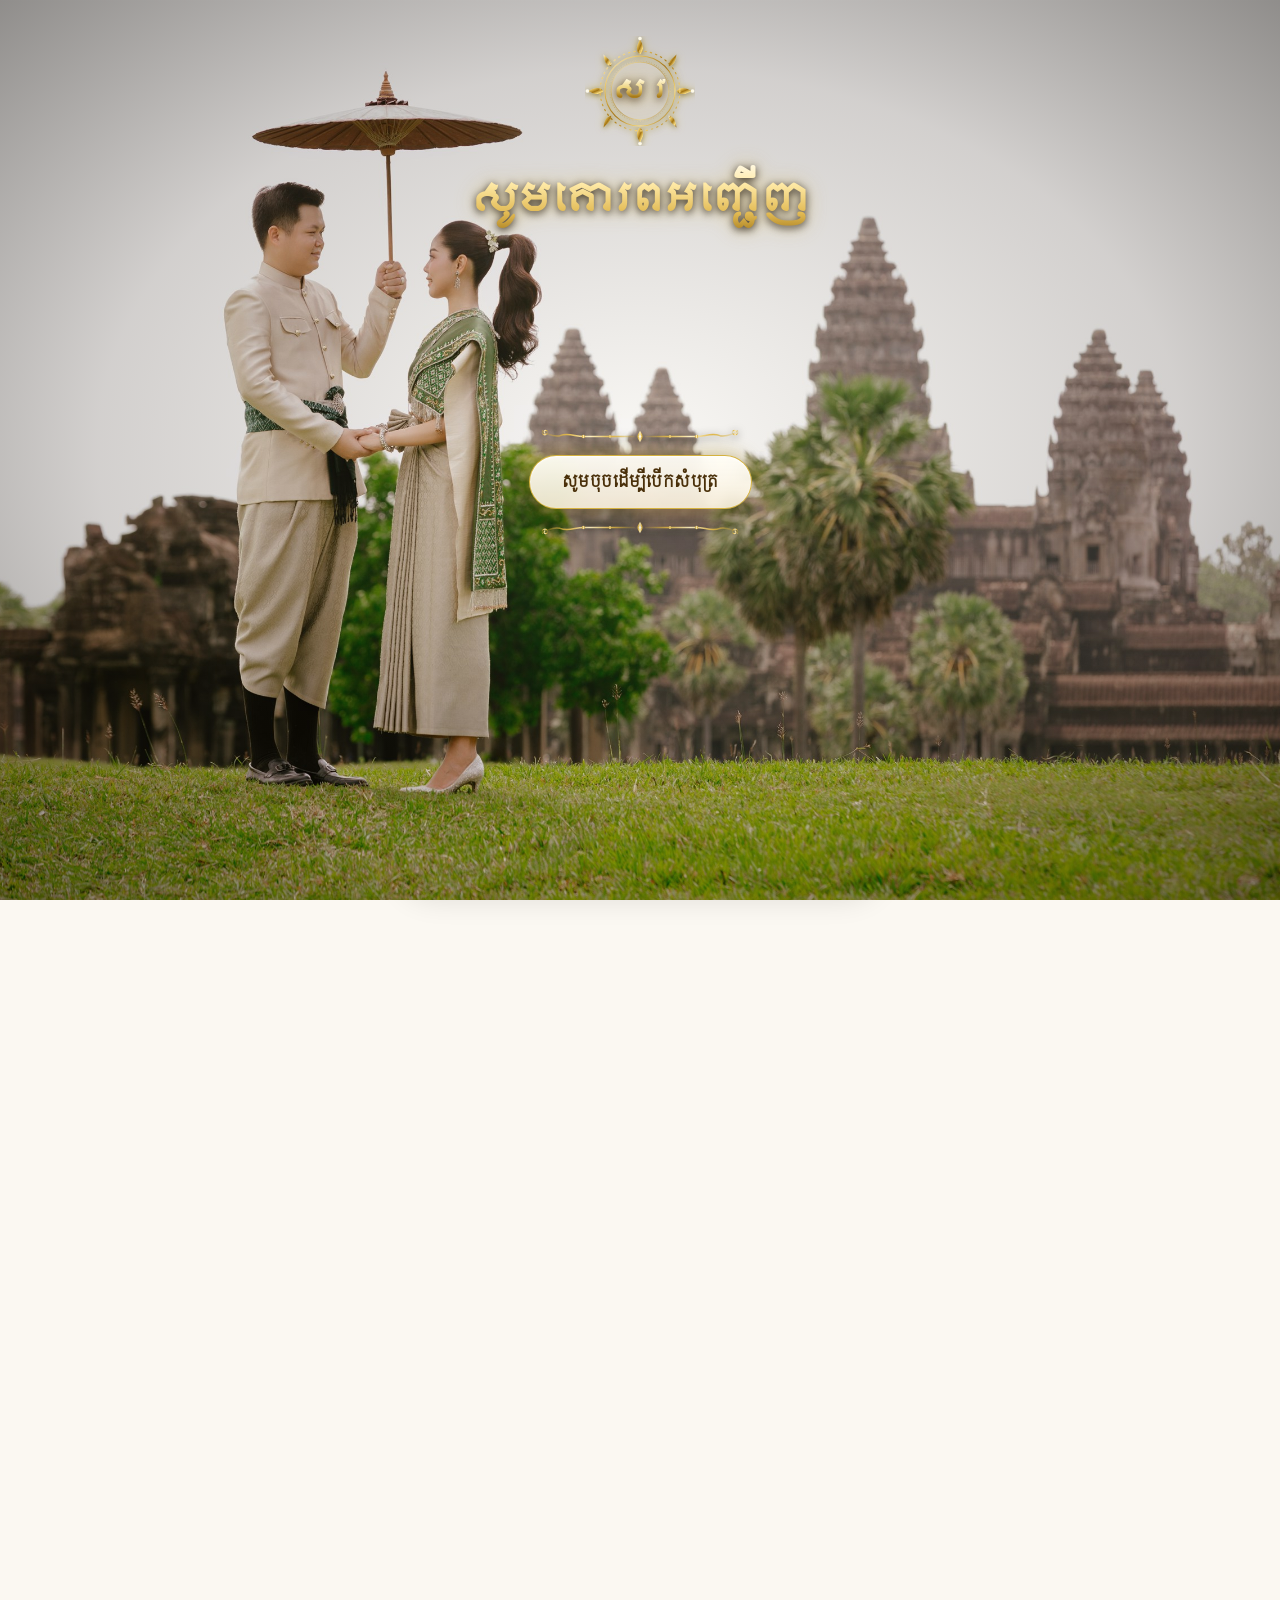
==== index.html @ cb6960cc "Add files via upload" ====
<!DOCTYPE html>
<html lang="km">
<head>
    <meta charset="UTF-8">
    <meta name="viewport" content="width=device-width, initial-scale=1.0, viewport-fit=cover">
    <title>អាពាហ៍ពិពាហ៍ សេងហ័រ &amp; វិច្ឆិកា | Wedding Invitation</title>
    
    <!-- Meta & OpenGraph for Social Sharing (Telegram, Facebook, Messenger) -->
    <meta name="description" content="សិរីមង្គលអាពាហ៍ពិពាហ៍ ម៉េង សេងហ័រ និង កង ច័ន្ទវិច្ឆិកា ថ្ងៃអាទិត្យ ទី ២២ ខែវិច្ឆិកា ឆ្នាំ២០២៦">
    <meta property="og:title" content="សិរីមង្គលអាពាហ៍ពិពាហ៍ សេងហ័រ &amp; វិច្ឆិកា">
    <meta property="og:description" content="យើងខ្ញុំមានកិត្តិយសសូមគោរពអញ្ជើញ ឯកឧត្តម លោកជំទាវ អ្នកឧកញ៉ា ឧកញ៉ា លោក លោកស្រី អ្នកនាង កញ្ញា ចូលរួមពិធីមង្គលការរបស់យើងខ្ញុំ">
    <meta property="og:image" content="assets/images/couple-cover.jpg">
    <meta property="og:type" content="website">
    
    <!-- Google Fonts: Moul & Moulpali for Khmer titles, Siemreap & Kantumruy Pro for body, Playfair Display for accents -->
    <link rel="preconnect" href="https://fonts.googleapis.com">
    <link rel="preconnect" href="https://fonts.gstatic.com" crossorigin>
    <link href="https://fonts.googleapis.com/css2?family=Battambang:wght@400;700&family=Kantumruy+Pro:ital,wght@0,300;0,400;0,600;0,700;1,400&family=Moul&family=Moulpali&family=Playfair+Display:ital,wght@0,600;0,700;1,400&family=Siemreap&display=swap" rel="stylesheet">

    
    <!-- Stylesheet -->
    <link rel="stylesheet" href="css/style.css">
    
    <!-- Favicon -->
    <link rel="icon" type="image/png" href="assets/images/qr-code.png">
</head>
<body>

    <!-- ========================================================
         FRONT PAGE / WELCOME COVER OVERLAY (Angkor Wat Background)
         ======================================================== -->
    <div id="welcomeOverlay" class="welcome-overlay">
        <!-- Ambient Vignette & Warm Lighting -->
        <div class="cover-overlay-vignette"></div>

        <!-- Top Area: Royal Khmer Crest & Greeting -->
        <div class="cover-top-content">
            <!-- Golden Monogram Crest Emblem -->
            <div class="cover-crest">
                <div class="crest-frame">
                    <svg class="crest-svg" viewBox="0 0 160 160" fill="none" xmlns="http://www.w3.org/2000/svg">
                        <defs>
                            <linearGradient id="crestGoldGrad" x1="0%" y1="0%" x2="100%" y2="100%">
                                <stop offset="0%" stop-color="#fff8db"/>
                                <stop offset="25%" stop-color="#e5c05c"/>
                                <stop offset="50%" stop-color="#a47514"/>
                                <stop offset="75%" stop-color="#f8dc81"/>
                                <stop offset="100%" stop-color="#7a4f08"/>
                            </linearGradient>
                            <filter id="crestGlow" x="-20%" y="-20%" width="140%" height="140%">
                                <feDropShadow dx="0" dy="2" stdDeviation="4" flood-color="rgba(0,0,0,0.5)"/>
                                <feDropShadow dx="0" dy="0" stdDeviation="6" flood-color="rgba(212,175,55,0.4)"/>
                            </filter>
                        </defs>
                        <g filter="url(#crestGlow)">
                            <!-- Top Flame Crown -->
                            <path d="M80 5 C75 14 73 21 80 27 C87 21 85 14 80 5Z" fill="url(#crestGoldGrad)"/>
                            <circle cx="80" cy="3.5" r="2.5" fill="#fffbe8"/>
                            <!-- Bottom Flame Tip -->
                            <path d="M80 155 C75 146 73 139 80 133 C87 139 85 146 80 155Z" fill="url(#crestGoldGrad)"/>
                            <circle cx="80" cy="156.5" r="2.5" fill="#fffbe8"/>
                            <!-- Left Flame Tip -->
                            <path d="M5 80 C14 75 21 73 27 80 C21 87 14 85 5 80Z" fill="url(#crestGoldGrad)"/>
                            <circle cx="3.5" cy="80" r="2.5" fill="#fffbe8"/>
                            <!-- Right Flame Tip -->
                            <path d="M155 80 C146 75 139 73 133 80 C139 87 146 85 155 80Z" fill="url(#crestGoldGrad)"/>
                            <circle cx="156.5" cy="80" r="2.5" fill="#fffbe8"/>
                            <!-- Diagonal Leaf Scrolls -->
                            <path d="M27 27 C34 34 39 37 38 44 C31 43 28 37 27 27Z" fill="url(#crestGoldGrad)"/>
                            <path d="M133 27 C126 34 121 37 122 44 C129 43 132 37 133 27Z" fill="url(#crestGoldGrad)"/>
                            <path d="M27 133 C34 126 39 123 38 116 C31 117 28 123 27 133Z" fill="url(#crestGoldGrad)"/>
                            <path d="M133 133 C126 126 121 123 122 116 C129 117 132 123 133 133Z" fill="url(#crestGoldGrad)"/>
                            <!-- Outer Beaded Ring -->
                            <circle cx="80" cy="80" r="58" stroke="url(#crestGoldGrad)" stroke-width="1.8" stroke-dasharray="2 6" stroke-linecap="round"/>
                            <!-- Middle Filigree Ring -->
                            <circle cx="80" cy="80" r="51" stroke="url(#crestGoldGrad)" stroke-width="1.6"/>
                            <!-- Inner Fine Ring -->
                            <circle cx="80" cy="80" r="44" stroke="url(#crestGoldGrad)" stroke-width="1" stroke-dasharray="1 3"/>
                            <!-- Center Disc Tint -->
                            <circle cx="80" cy="80" r="42" fill="rgba(255, 248, 235, 0.18)" stroke="url(#crestGoldGrad)" stroke-width="0.8"/>
                        </g>
                    </svg>
                    <div class="crest-monogram-inner">
                        <span id="sealMonogramText" class="crest-monogram-text">ស វ</span>
                    </div>
                </div>
            </div>

            <!-- Greeting Text -->
            <h1 id="coverGreetingTitle" class="cover-greeting-title">សូមគោរពអញ្ជើញ</h1>

            <!-- Personalized Guest Box (Appears when ?to=... is in URL) -->
            <div id="guestCardBox" class="cover-guest-box" style="display: none;">
                <span class="cover-guest-label">សូមគោរពអញ្ជើញ</span>
                <span id="guestNameText" class="cover-guest-name">ភ្ញៀវកិត្តិយសដ៏ខ្ពង់ខ្ពស់</span>
            </div>
        </div>

        <!-- Center Area: Action Button with Kbach Flourishes -->
        <div class="cover-center-content">
            <div class="cover-action-wrapper">
                <!-- Top Flourish -->
                <div class="cover-flourish flourish-top">
                    <svg viewBox="0 0 240 24" fill="none" xmlns="http://www.w3.org/2000/svg">
                        <defs>
                            <linearGradient id="flourishGoldTop" x1="0%" y1="0%" x2="100%" y2="0%">
                                <stop offset="0%" stop-color="rgba(212, 175, 55, 0.15)"/>
                                <stop offset="25%" stop-color="#dfb74b"/>
                                <stop offset="50%" stop-color="#fff2c6"/>
                                <stop offset="75%" stop-color="#dfb74b"/>
                                <stop offset="100%" stop-color="rgba(212, 175, 55, 0.15)"/>
                            </linearGradient>
                        </defs>
                        <path d="M120 2L124 9L120 16L116 9Z" fill="url(#flourishGoldTop)"/>
                        <circle cx="120" cy="9" r="1.5" fill="#fff9e6"/>
                        <path d="M113 9H52C42 9 34 4 24 8C18 10 12 7 6 5" stroke="url(#flourishGoldTop)" stroke-width="1.8" stroke-linecap="round"/>
                        <path d="M6 5C3 3 6 1 8 2C11 3 9 7 6 7C3 7 1 4 3 2" stroke="url(#flourishGoldTop)" stroke-width="1.4" stroke-linecap="round"/>
                        <circle cx="52" cy="9" r="2.2" fill="url(#flourishGoldTop)"/>
                        <circle cx="84" cy="9" r="1.8" fill="url(#flourishGoldTop)"/>
                        <path d="M127 9H188C198 9 206 4 216 8C222 10 228 7 234 5" stroke="url(#flourishGoldTop)" stroke-width="1.8" stroke-linecap="round"/>
                        <path d="M234 5C237 3 234 1 232 2C229 3 231 7 234 7C237 7 239 4 237 2" stroke="url(#flourishGoldTop)" stroke-width="1.4" stroke-linecap="round"/>
                        <circle cx="188" cy="9" r="2.2" fill="url(#flourishGoldTop)"/>
                        <circle cx="156" cy="9" r="1.8" fill="url(#flourishGoldTop)"/>
                    </svg>
                </div>

                <!-- Open Invitation Button -->
                <button id="btnOpenEnvelope" class="btn-cover-open" type="button" aria-label="សូមចុចដើម្បីបើកសំបុត្រ">
                    <span>សូមចុចដើម្បីបើកសំបុត្រ</span>
                </button>

                <!-- Bottom Flourish (Mirrored) -->
                <div class="cover-flourish flourish-bottom">
                    <svg viewBox="0 0 240 24" fill="none" xmlns="http://www.w3.org/2000/svg">
                        <defs>
                            <linearGradient id="flourishGoldBtm" x1="0%" y1="0%" x2="100%" y2="0%">
                                <stop offset="0%" stop-color="rgba(212, 175, 55, 0.15)"/>
                                <stop offset="25%" stop-color="#dfb74b"/>
                                <stop offset="50%" stop-color="#fff2c6"/>
                                <stop offset="75%" stop-color="#dfb74b"/>
                                <stop offset="100%" stop-color="rgba(212, 175, 55, 0.15)"/>
                            </linearGradient>
                        </defs>
                        <path d="M120 2L124 9L120 16L116 9Z" fill="url(#flourishGoldBtm)"/>
                        <circle cx="120" cy="9" r="1.5" fill="#fff9e6"/>
                        <path d="M113 9H52C42 9 34 4 24 8C18 10 12 7 6 5" stroke="url(#flourishGoldBtm)" stroke-width="1.8" stroke-linecap="round"/>
                        <path d="M6 5C3 3 6 1 8 2C11 3 9 7 6 7C3 7 1 4 3 2" stroke="url(#flourishGoldBtm)" stroke-width="1.4" stroke-linecap="round"/>
                        <circle cx="52" cy="9" r="2.2" fill="url(#flourishGoldBtm)"/>
                        <circle cx="84" cy="9" r="1.8" fill="url(#flourishGoldBtm)"/>
                        <path d="M127 9H188C198 9 206 4 216 8C222 10 228 7 234 5" stroke="url(#flourishGoldBtm)" stroke-width="1.8" stroke-linecap="round"/>
                        <path d="M234 5C237 3 234 1 232 2C229 3 231 7 234 7C237 7 239 4 237 2" stroke="url(#flourishGoldBtm)" stroke-width="1.4" stroke-linecap="round"/>
                        <circle cx="188" cy="9" r="2.2" fill="url(#flourishGoldBtm)"/>
                        <circle cx="156" cy="9" r="1.8" fill="url(#flourishGoldBtm)"/>
                    </svg>
                </div>
            </div>
        </div>
    </div>

    <!-- ========================================================
         FLOATING MUSIC CONTROLLER & AUDIO PLAYERS
         ======================================================== -->
    <button id="musicToggleBtn" class="music-toggle-btn" aria-label="Play/Pause Background Music">
        <div class="music-disc"></div>
        <span id="musicTooltipText" class="music-tooltip">តន្ត្រីកំដរ៖ ជំហានទី ១ (First Step)</span>
    </button>
    <audio id="bgAudioElement" preload="auto" loop playsinline>
        <source src="assets/audio/wedding-song.mp3" type="audio/mpeg">
        <source src="assets/audio/wedding-song.m4a" type="audio/mp4">
    </audio>

    <!-- ========================================================
         MAIN INVITATION CONTAINER
         ======================================================== -->
    <div class="page-container">

        <!-- ====================================================
             SECTION 1: HERO & COVER
             ==================================================== -->
        <section id="home" class="hero-section">
            <div class="hero-arch-frame">
                <!-- Golden Emblem -->
                <div class="hero-logo-box">
                    <div class="golden-emblem">
                        <svg viewBox="0 0 24 24">
                            <path d="M12 21.35l-1.45-1.32C5.4 15.36 2 12.28 2 8.5 2 5.42 4.42 3 7.5 3c1.74 0 3.41.81 4.5 2.09C13.09 3.81 14.76 3 16.5 3 19.58 3 22 5.42 22 8.5c0 3.78-3.4 6.86-8.55 11.54L12 21.35z"/>
                        </svg>
                    </div>
                </div>

                <span class="section-tag">សិរីសួស្ដីពិធីមង្គលការ</span>
                <h1 id="heroCeremonyTitle" class="hero-ceremony-title">សិរីមង្គលអាពាហ៍ពិពាហ៍</h1>

                <!-- Couple Names -->
                <div id="heroCoupleNames" class="hero-couple-names">
                    <span id="heroGroomName">សេងហ័រ</span>
                    <span class="heart-icon">❤️</span>
                    <span id="heroBrideName">វិច្ឆិកា</span>
                </div>

                <!-- Cover Image -->
                <div class="hero-cover-image">
                    <img id="heroCoverImg" src="assets/images/couple-cover.jpg" alt="Wedding Cover">
                </div>

                <!-- Date Banner -->
                <div class="hero-date-banner">
                    <span id="heroDateKhmer" class="hero-date-khmer">ថ្ងៃអាទិត្យ ទី ២២ ខែវិច្ឆិកា ឆ្នាំ២០២៦</span>
                    <span id="heroDateEnglish" class="hero-date-english">Sunday, November 22, 2026</span>
                </div>

                <!-- Countdown Timer -->
                <div class="countdown-container">
                    <div class="countdown-label">
                        <span>💍 រាប់ថយក្រោយទៅកាន់ថ្ងៃពិសេស 💍</span>
                    </div>
                    <div class="countdown-grid">
                        <div class="countdown-box">
                            <div id="countDays" class="countdown-number">០០</div>
                            <div class="countdown-text">ថ្ងៃ</div>
                        </div>
                        <div class="countdown-box">
                            <div id="countHours" class="countdown-number">០០</div>
                            <div class="countdown-text">ម៉ោង</div>
                        </div>
                        <div class="countdown-box">
                            <div id="countMins" class="countdown-number">០០</div>
                            <div class="countdown-text">នាទី</div>
                        </div>
                        <div class="countdown-box">
                            <div id="countSecs" class="countdown-number">០០</div>
                            <div class="countdown-text">វិនាទី</div>
                        </div>

                    </div>

                    <!-- Add to Calendar Button -->
                    <button id="btnAddCalendar" class="btn-add-calendar">
                        <svg width="16" height="16" viewBox="0 0 24 24" fill="none" stroke="currentColor" stroke-width="2">
                            <rect x="3" y="4" width="18" height="18" rx="2" ry="2"></rect>
                            <line x1="16" y1="2" x2="16" y2="6"></line>
                            <line x1="8" y1="2" x2="8" y2="6"></line>
                            <line x1="3" y1="10" x2="21" y2="10"></line>
                        </svg>
                        <span>រក្សាទុកក្នុងប្រតិទិន (Save the Date)</span>
                    </button>
                </div>
            </div>
        </section>

        <!-- Traditional Khmer Ornament Divider -->
        <div class="kbach-divider">
            <span class="kbach-line"></span>
            <svg class="kbach-icon" viewBox="0 0 24 24">
                <path d="M12,2L14.5,8.5L21,9.2L16,13.8L17.5,20.2L12,17L6.5,20.2L8,13.8L3,9.2L9.5,8.5L12,2Z"/>
            </svg>
            <span class="kbach-line"></span>
        </div>

        <!-- ====================================================
             SECTION 2: FORMAL INVITATION & ROYAL CEREMONY (សាមីខ្លួន)
             ==================================================== -->
        <section id="couple" class="invitation-section royal-ceremony-section">
            <div class="royal-ceremony-overlay"></div>
            
            <div class="royal-ceremony-content">
                <!-- Grand Ceremony Header -->
                <h2 id="royalCeremonyTitle" class="royal-ceremony-title">សិរីមង្គលអាពាហ៍ពិពាហ៍</h2>

                <!-- Parents Row (Two Balanced Columns) -->
                <div class="royal-parents-row">
                    <!-- Groom Parents (Left) -->
                    <div class="royal-parents-col groom-parents-col">
                        <div id="groomFatherName" class="royal-parent-name">លោក ម៉េង សេងឡោ</div>
                        <div id="groomMotherName" class="royal-parent-name">លោកស្រី លាង គុយជ័ង</div>
                    </div>

                    <!-- Bride Parents (Right) -->
                    <div class="royal-parents-col bride-parents-col">
                        <div id="brideFatherName" class="royal-parent-name">លោក សៅ វុទ្ធី</div>
                        <div id="brideMotherName" class="royal-parent-name">លោកស្រី ហេង រ័ត្ននី</div>
                    </div>
                </div>


                <!-- Formal Invitation Text Block -->
                <div class="royal-invitation-block">
                    <h3 class="royal-invitation-lead">យើងខ្ញុំមានកិត្តិយសសូមគោរពអញ្ជើញ</h3>
                    <p id="invitationMessageText" class="royal-invitation-body">
                        ឯកឧត្តម លោកជំទាវ អ្នកឧកញ៉ា ឧកញ៉ា លោក លោកស្រី អ្នកនាង កញ្ញា អញ្ជើញចូលរួមជាភ្ញៀវកិត្តិយស ដើម្បីប្រសិទ្ធពរជ័យ សិរីសួស្ដីជ័យមង្គលក្នុង ពិធីសិរីមង្គលអាពាហ៍ពិពាហ៍កូនប្រុស កូនស្រីរបស់យើងខ្ញុំ
                    </p>
                </div>

                <!-- Couple & Royal Monogram Crest Row -->
                <div class="royal-couple-row">
                    <!-- Groom Column (Left) -->
                    <div class="royal-couple-col groom-col">
                        <span class="royal-role-tag">កូនប្រុសនាម</span>
                        <div id="groomKhmerName" class="royal-couple-name">ម៉េង សេងហ័រ</div>
                        <div id="groomEnglishName" style="display:none;">MENG Senghor</div>
                    </div>

                    <!-- Center Royal Kbach Crest with Monogram -->
                    <div class="royal-crest-wrap">
                        <svg class="royal-crest-svg" viewBox="0 0 120 140" fill="none" xmlns="http://www.w3.org/2000/svg">
                            <defs>
                                <linearGradient id="crestGold" x1="0%" y1="0%" x2="100%" y2="100%">
                                    <stop offset="0%" stop-color="#fff8db"/>
                                    <stop offset="35%" stop-color="#f8dc81"/>
                                    <stop offset="70%" stop-color="#e0b745"/>
                                    <stop offset="100%" stop-color="#f8dc81"/>
                                </linearGradient>
                            </defs>
                            <!-- Central oval beaded ring -->
                            <ellipse cx="60" cy="70" rx="35" ry="45" stroke="url(#crestGold)" stroke-width="1.8" stroke-dasharray="2 4"/>
                            <ellipse cx="60" cy="70" rx="40" ry="51" stroke="url(#crestGold)" stroke-width="1.2"/>
                            
                            <!-- Top crown flame / kbach -->
                            <path d="M60 8 C57 15 54 21 60 25 C66 21 63 15 60 8 Z" fill="url(#crestGold)"/>
                            <path d="M60 16 C53 18 47 23 51 29 C55 26 58 25 60 25 C62 25 65 26 69 29 C73 23 67 18 60 16 Z" fill="url(#crestGold)"/>
                            <circle cx="60" cy="6" r="2.2" fill="#fffbe8"/>

                            <!-- Bottom crown flame / kbach -->
                            <path d="M60 132 C57 125 54 119 60 115 C66 119 63 125 60 132 Z" fill="url(#crestGold)"/>
                            <path d="M60 124 C53 122 47 117 51 111 C55 114 58 115 60 115 C62 115 65 114 69 111 C73 117 67 122 60 124 Z" fill="url(#crestGold)"/>
                            <circle cx="60" cy="134" r="2.2" fill="#fffbe8"/>

                            <!-- Left side scroll leaves -->
                            <path d="M19 70 C14 65 14 58 20 54 C23 60 26 65 19 70 Z" fill="url(#crestGold)"/>
                            <path d="M19 70 C14 75 14 82 20 86 C23 80 26 75 19 70 Z" fill="url(#crestGold)"/>
                            <path d="M23 44 C18 39 21 32 28 32 C27 38 27 42 23 44 Z" fill="url(#crestGold)"/>
                            <path d="M23 96 C18 101 21 108 28 108 C27 102 27 98 23 96 Z" fill="url(#crestGold)"/>

                            <!-- Right side scroll leaves -->
                            <path d="M101 70 C106 65 106 58 100 54 C97 60 94 65 101 70 Z" fill="url(#crestGold)"/>
                            <path d="M101 70 C106 75 106 82 100 86 C97 80 94 75 101 70 Z" fill="url(#crestGold)"/>
                            <path d="M97 44 C102 39 99 32 92 32 C93 38 93 42 97 44 Z" fill="url(#crestGold)"/>
                            <path d="M97 96 C102 101 99 108 92 108 C93 102 93 98 97 96 Z" fill="url(#crestGold)"/>

                            <!-- Side Accent Pearls -->
                            <circle cx="15" cy="70" r="2" fill="url(#crestGold)"/>
                            <circle cx="105" cy="70" r="2" fill="url(#crestGold)"/>
                        </svg>
                        <div class="royal-crest-text">
                            <span id="royalMonogramText">ស វ</span>
                        </div>
                    </div>

                    <!-- Bride Column (Right) -->
                    <div class="royal-couple-col bride-col">
                        <span class="royal-role-tag">កូនស្រីនាម</span>
                        <div id="brideKhmerName" class="royal-couple-name">កង ច័ន្ទវិច្ឆិកា</div>
                        <div id="brideEnglishName" style="display:none;">KORNG Chanvicheka</div>
                    </div>
                </div>

                <!-- Wedding Date Block -->
                <div class="royal-date-block">
                    <span class="royal-date-lead">ដែលនឹងប្រព្រឹត្តទៅនៅ</span>
                    <div id="royalWeddingDate" class="royal-wedding-date">
                        ថ្ងៃអាទិត្យ ទី ២២ ខែវិច្ឆិកា ឆ្នាំ២០២៦
                    </div>
                </div>

                <!-- Traditional Gold Kbach Bottom Flourish -->
                <div class="royal-bottom-flourish">
                    <svg viewBox="0 0 280 20" fill="none" xmlns="http://www.w3.org/2000/svg">
                        <defs>
                            <linearGradient id="barGold" x1="0%" y1="0%" x2="100%" y2="0%">
                                <stop offset="0%" stop-color="rgba(223, 183, 75, 0.05)"/>
                                <stop offset="25%" stop-color="#ecc659"/>
                                <stop offset="50%" stop-color="#fff8db"/>
                                <stop offset="75%" stop-color="#ecc659"/>
                                <stop offset="100%" stop-color="rgba(223, 183, 75, 0.05)"/>
                            </linearGradient>
                        </defs>
                        <!-- Left bar -->
                        <line x1="24" y1="10" x2="128" y2="10" stroke="url(#barGold)" stroke-width="1.8" stroke-linecap="round"/>
                        <circle cx="24" cy="10" r="2" fill="#ecc659"/>
                        <!-- Left loop -->
                        <path d="M74 10 C74 6 80 6 80 10 C80 14 74 14 74 10 Z" stroke="#ecc659" stroke-width="1.4" fill="none"/>
                        <!-- Center Diamond -->
                        <path d="M140 3 L147 10 L140 17 L133 10 Z" fill="#fff8db" stroke="#ecc659" stroke-width="1.2"/>
                        <circle cx="140" cy="10" r="1.5" fill="#ecc659"/>
                        <!-- Right bar -->
                        <line x1="152" y1="10" x2="256" y2="10" stroke="url(#barGold)" stroke-width="1.8" stroke-linecap="round"/>
                        <circle cx="256" cy="10" r="2" fill="#ecc659"/>
                        <!-- Right loop -->
                        <path d="M200 10 C200 6 206 6 206 10 C206 14 200 14 200 10 Z" stroke="#ecc659" stroke-width="1.4" fill="none"/>
                    </svg>
                </div>

                <!-- Hidden fallback img tags for script safety -->
                <div style="display:none;" aria-hidden="true">
                    <img id="groomPhoto" src="assets/images/groom.jpg" alt="Groom">
                    <img id="bridePhoto" src="assets/images/bride.jpg" alt="Bride">
                </div>
            </div>
        </section>

        <!-- Traditional Divider -->
        <div class="kbach-divider">
            <span class="kbach-line"></span>
            <svg class="kbach-icon" viewBox="0 0 24 24">
                <circle cx="12" cy="12" r="5"/>
            </svg>
            <span class="kbach-line"></span>
        </div>

        <!-- ====================================================
             SECTION 3: WEDDING SCHEDULE / PROGRAM (កម្មវិធីមង្គលការ)
             Matches modern fancy botanical invitation style
             ==================================================== -->
        <section id="schedule" class="schedule-section botanical-schedule-section">
            <div class="section-header">
                <span class="section-tag">ពេលវេលាកម្មវិធី</span>
                <h2 class="section-title">កម្មវិធីមង្គលអាពាហ៍ពិពាហ៍</h2>
                <p class="section-desc">កាលវិភាគពិធីមង្គលអាពាហ៍ពិពាហ៍តាមលំដាប់លំដោយ</p>
            </div>

            <!-- Modern Botanical Schedule Showcase Card -->
            <div class="botanical-card-container">
                <div class="botanical-card-frame" id="botanicalCardFrame">
                    <img id="schedulePosterImg" 
                         src="assets/images/schedule-poster.png" 
                         alt="កម្មវិធីមង្គលអាពាហ៍ពិពាហ៍" 
                         class="botanical-poster-img"
                         loading="lazy">
                </div>

                <!-- Modern Quick Actions -->
                <div class="schedule-action-bar">
                    <button id="btnScheduleAddCalendar" class="btn-schedule-action btn-calendar-action" type="button">
                        <svg width="18" height="18" viewBox="0 0 24 24" fill="none" stroke="currentColor" stroke-width="2">
                            <rect x="3" y="4" width="18" height="18" rx="2" ry="2"></rect>
                            <line x1="16" y1="2" x2="16" y2="6"></line>
                            <line x1="8" y1="2" x2="8" y2="6"></line>
                            <line x1="3" y1="10" x2="21" y2="10"></line>
                        </svg>
                        <span>កត់ត្រាក្នុងប្រតិទិន (Add to Calendar)</span>
                    </button>
                    <button id="btnScheduleZoom" class="btn-schedule-action btn-zoom-action" type="button">
                        <svg width="18" height="18" viewBox="0 0 24 24" fill="none" stroke="currentColor" stroke-width="2">
                            <circle cx="11" cy="11" r="8"></circle>
                            <line x1="21" y1="21" x2="16.65" y2="16.65"></line>
                            <line x1="11" y1="8" x2="11" y2="14"></line>
                            <line x1="8" y1="11" x2="14" y2="11"></line>
                        </svg>
                        <span>ពង្រីកមើលផ្ទាំងធំ</span>
                    </button>
                </div>

                <!-- Interactive Timeline Details Accordion -->
                <div class="schedule-details-accordion">
                    <button id="btnToggleTimelineDetails" class="btn-details-toggle" type="button" aria-expanded="false">
                        <span>📋 មើលព័ត៌មានលម្អិតតាមម៉ោង</span>
                        <svg class="chevron-icon" width="16" height="16" viewBox="0 0 24 24" fill="none" stroke="currentColor" stroke-width="2">
                            <polyline points="6 9 12 15 18 9"></polyline>
                        </svg>
                    </button>
                    
                    <div id="timelineDetailsCollapse" class="timeline-collapse-content" style="display: none;">
                        <!-- Program Tabs -->
                        <div class="schedule-tabs">
                            <button id="tabMorning" class="tab-btn active" type="button">
                                <span>🌅 កម្មវិធីពេលព្រឹក</span>
                            </button>
                            <button id="tabEvening" class="tab-btn" type="button">
                                <span>🌆 កម្មវិធីពេលល្ងាច</span>
                            </button>
                        </div>

                        <!-- Morning Timeline -->
                        <div id="timelineMorning" class="timeline">
                            <div class="timeline-item">
                                <div class="timeline-dot"></div>
                                <div class="timeline-card">
                                    <span class="timeline-time-badge">ម៉ោង ០៧:០០ ព្រឹក</span>
                                    <h4 class="timeline-title">ពិធីហែជំនូន (កំណត់)</h4>
                                    <p class="timeline-desc">ដង្ហែជំនូនផ្លែឈើ និងគ្រឿងបណ្ណាការចូលគេហដ្ឋាន</p>
                                </div>
                            </div>

                            <div class="timeline-item">
                                <div class="timeline-dot"></div>
                                <div class="timeline-card">
                                    <span class="timeline-time-badge">ម៉ោង ០៧:៣០ ព្រឹក</span>
                                    <h4 class="timeline-title">ពិធីរៀបរាប់ផ្លែឈើ និងសែនព្រេន</h4>
                                    <p class="timeline-desc">រៀបចំគ្រឿងដង្វាយផ្លែឈើ និងសែនព្រេនជូនដំណឹងដល់ជីដូនជីតា</p>
                                </div>
                            </div>

                            <div class="timeline-item">
                                <div class="timeline-dot"></div>
                                <div class="timeline-card">
                                    <span class="timeline-time-badge">ម៉ោង ០៨:០០ ព្រឹក</span>
                                    <h4 class="timeline-title">ពិធីបំពាក់ចិញ្ចៀន</h4>
                                    <p class="timeline-desc">កូនប្រុស និងកូនស្រីបំពាក់ចិញ្ចៀនអាពាហ៍ពិពាហ៍ជូនគ្នាទៅវិញទៅមក</p>
                                </div>
                            </div>

                            <div class="timeline-item">
                                <div class="timeline-dot"></div>
                                <div class="timeline-card">
                                    <span class="timeline-time-badge">ម៉ោង ០៩:០០ ព្រឹក</span>
                                    <h4 class="timeline-title">ពិធីសូត្រមន្តចម្រើនព្រះបរិត្ត</h4>
                                    <p class="timeline-desc">ព្រះសង្ឃចម្រើនព្រះបរិត្តប្រសិទ្ធពរជ័យ សិរីសួស្ដី ជ័យមង្គល</p>
                                </div>
                            </div>

                            <div class="timeline-item">
                                <div class="timeline-dot"></div>
                                <div class="timeline-card">
                                    <span class="timeline-time-badge">ម៉ោង ១០:០០ ព្រឹក</span>
                                    <h4 class="timeline-title">ពិធីកាត់សក់បង្កក់សិរី</h4>
                                    <p class="timeline-desc">ពិធីកាត់សក់ សិតសក់ និងប្រោះព្រំសិរីសួស្តីដល់កូនកំលោះកូនក្រមុំ</p>
                                </div>
                            </div>

                            <div class="timeline-item">
                                <div class="timeline-dot"></div>
                                <div class="timeline-card">
                                    <span class="timeline-time-badge">ម៉ោង ១១:០០ ព្រឹក</span>
                                    <h4 class="timeline-title">ពិធីក្រាបសំពះផ្ទឹម</h4>
                                    <p class="timeline-desc">ពិធីក្រាបសំពះផ្ទឹម ចងអំបោះក្រហម និងបង្វិលពពិលប្រសិទ្ធពរជ័យ</p>
                                </div>
                            </div>

                            <div class="timeline-item">
                                <div class="timeline-dot"></div>
                                <div class="timeline-card">
                                    <span class="timeline-time-badge">ម៉ោង ១២:០០ ថ្ងៃត្រង់</span>
                                    <h4 class="timeline-title">អញ្ជើញភ្ញៀវពិសាអាហារថ្ងៃត្រង់</h4>
                                    <p class="timeline-desc">សូមគោរពអញ្ជើញភ្ញៀវកិត្តិយសទាំងអស់រួមពិសាអាហារថ្ងៃត្រង់ជុំគ្នា</p>
                                </div>
                            </div>
                        </div>

                        <!-- Evening Timeline -->
                        <div id="timelineEvening" class="timeline" style="display: none;">
                            <div class="timeline-item">
                                <div class="timeline-dot"></div>
                                <div class="timeline-card">
                                    <span class="timeline-time-badge">ម៉ោង ០៥:០០ ល្ងាច</span>
                                    <h4 class="timeline-title">ទទួលបដិសណ្ឋារកិច្ចភ្ញៀវកិត្តិយស</h4>
                                    <p class="timeline-desc">ស្វាគមន៍ភ្ញៀវកិត្តិយស ថតរូបអនុស្សាវរីយ៍នៅមុខក្លោងទ្វារមង្គល</p>
                                </div>
                            </div>

                            <div class="timeline-item">
                                <div class="timeline-dot"></div>
                                <div class="timeline-card">
                                    <span class="timeline-time-badge">ម៉ោង ០៦:០០ ល្ងាច</span>
                                    <h4 class="timeline-title">ពិសាភោជនាហារពេលល្ងាច</h4>
                                    <p class="timeline-desc">ពិសាភោជនាហារ ស្តាប់តន្ត្រីកំដរ កាត់នំអាពាហ៍ពិពាហ៍ និងរាំកម្សាន្ត</p>
                                </div>
                            </div>
                        </div>
                    </div>
                </div>
            </div>

            <!-- Fullscreen Lightbox Modal for Poster Zoom -->
            <div id="schedulePosterModal" class="poster-modal" style="display: none;">
                <div class="poster-modal-backdrop" id="modalBackdrop"></div>
                <div class="poster-modal-dialog">
                    <button id="btnPosterModalClose" class="poster-modal-close" type="button" aria-label="Close">&times;</button>
                    <img src="assets/images/schedule-poster.png" alt="កម្មវិធីមង្គលអាពាហ៍ពិពាហ៍ ផ្ទាំងធំ" class="poster-modal-image">
                </div>
            </div>
        </section>

        <!-- Traditional Divider -->
        <div class="kbach-divider">
            <span class="kbach-line"></span>
            <svg class="kbach-icon" viewBox="0 0 24 24">
                <circle cx="12" cy="12" r="5"/>
            </svg>
            <span class="kbach-line"></span>
        </div>

        <!-- ====================================================
             SECTION 4: VENUE & DIRECTIONS
             ==================================================== -->
        <section id="venue" class="venue-section">
            <div class="section-header">
                <span class="section-tag">ទីតាំងប្រារព្ធពិធី</span>
                <h2 class="section-title">ទីតាំង &amp; ផែនទី</h2>
            </div>

            <div class="venue-card">
                <div class="venue-icon-wrapper">
                    <svg viewBox="0 0 24 24" fill="none" stroke-width="2" stroke-linecap="round" stroke-linejoin="round">
                        <path d="M21 10c0 7-9 13-9 13s-9-6-9-13a9 9 0 0 1 18 0z"></path>
                        <circle cx="12" cy="10" r="3"></circle>
                    </svg>
                </div>

                <h3 id="venueNameText" class="venue-name">សណ្ឋាគារភ្នំប្រុស (អគារ B)</h3>
                <p id="venueAddressText" class="venue-address">ក្រុងកំពង់ចាម ខេត្តកំពង់ចាម</p>

                <!-- Embedded Map Frame -->
                <div class="map-container">
                    <iframe 
                        id="venueMapIframe"
                        src="https://www.google.com/maps/embed?pb=!1m18!1m12!1m3!1d15623.513758249622!2d105.4419515!3d11.9961201!2m3!1f0!2f0!3f0!3m2!1i1024!2i768!4f13.1!3m3!1m2!1s0x310b82f6e91cb3b5%3A0x6291a182092305!2sKampong%20Cham!5e0!3m2!1sen!2skh!4v1700000000000" 
                        allowfullscreen="" 
                        loading="lazy">
                    </iframe>
                </div>

                <!-- Action Buttons -->
                <div class="venue-actions">
                    <a id="venueGoogleMapsBtn" href="https://maps.app.goo.gl/icsCaF35qS53Zv6G9" target="_blank" rel="noopener noreferrer" class="btn-venue-action btn-open-map">
                        <svg width="18" height="18" viewBox="0 0 24 24" fill="none" stroke="currentColor" stroke-width="2">
                            <polygon points="3 11 22 2 13 21 11 13 3 11"></polygon>
                        </svg>
                        <span>បើកមើលក្នុង Google Maps</span>
                    </a>
                    
                    <button id="btnCopyAddress" class="btn-venue-action btn-copy-address">
                        <svg width="18" height="18" viewBox="0 0 24 24" fill="none" stroke="currentColor" stroke-width="2">
                            <rect x="9" y="9" width="13" height="13" rx="2" ry="2"></rect>
                            <path d="M5 15H4a2 2 0 0 1-2-2V4a2 2 0 0 1 2-2h9a2 2 0 0 1 2 2v1"></path>
                        </svg>
                        <span>ចម្លងទីតាំង</span>
                    </button>
                </div>
            </div>
        </section>

        <!-- Traditional Divider -->
        <div class="kbach-divider">
            <span class="kbach-line"></span>
            <svg class="kbach-icon" viewBox="0 0 24 24">
                <circle cx="12" cy="12" r="5"/>
            </svg>
            <span class="kbach-line"></span>
        </div>

        <!-- ====================================================
             SECTION 5: PHOTO GALLERY
             ==================================================== -->
        <section id="gallery" class="gallery-section">
            <!-- Ornate Golden Photo Frame -->
            <div class="gallery-photo-frame">
                <div class="frame-header">
                    <span class="section-tag">អនុស្សាវរីយ៍ស្នេហ៍</span>
                    <h2 class="section-title">វិចិត្រសាលរូបថត</h2>
                </div>

                <!-- Gallery Slideshow Container (3x3 Grid per Slide) -->
                <div class="gallery-carousel-wrapper">
                <div class="gallery-slider-viewport" id="gallerySliderViewport">
                    <div class="gallery-slider-track" id="gallerySliderTrack">
                        
                        <!-- Slide 1: Photos 1 to 9 (3x3) -->
                        <div class="gallery-slide" data-slide="0">
                            <div class="gallery-grid">
                                <div class="gallery-item" data-index="0" data-full="assets/images/gallery-1.jpg">
                                    <img src="assets/images/gallery-1.jpg" alt="Wedding Photo 1" loading="lazy">
                                    <div class="gallery-overlay"><svg viewBox="0 0 24 24" fill="none" stroke="currentColor" stroke-width="2"><circle cx="11" cy="11" r="8"></circle><line x1="21" y1="21" x2="16.65" y2="16.65"></line><line x1="11" y1="8" x2="11" y2="14"></line><line x1="8" y1="11" x2="14" y2="11"></line></svg></div>
                                </div>
                                <div class="gallery-item" data-index="1" data-full="assets/images/gallery-2.jpg">
                                    <img src="assets/images/gallery-2.jpg" alt="Wedding Photo 2" loading="lazy">
                                    <div class="gallery-overlay"><svg viewBox="0 0 24 24" fill="none" stroke="currentColor" stroke-width="2"><circle cx="11" cy="11" r="8"></circle><line x1="21" y1="21" x2="16.65" y2="16.65"></line><line x1="11" y1="8" x2="11" y2="14"></line><line x1="8" y1="11" x2="14" y2="11"></line></svg></div>
                                </div>
                                <div class="gallery-item" data-index="2" data-full="assets/images/gallery-3.jpg">
                                    <img src="assets/images/gallery-3.jpg" alt="Wedding Photo 3" loading="lazy">
                                    <div class="gallery-overlay"><svg viewBox="0 0 24 24" fill="none" stroke="currentColor" stroke-width="2"><circle cx="11" cy="11" r="8"></circle><line x1="21" y1="21" x2="16.65" y2="16.65"></line><line x1="11" y1="8" x2="11" y2="14"></line><line x1="8" y1="11" x2="14" y2="11"></line></svg></div>
                                </div>
                                <div class="gallery-item" data-index="3" data-full="assets/images/gallery-4.jpg">
                                    <img src="assets/images/gallery-4.jpg" alt="Wedding Photo 4" loading="lazy">
                                    <div class="gallery-overlay"><svg viewBox="0 0 24 24" fill="none" stroke="currentColor" stroke-width="2"><circle cx="11" cy="11" r="8"></circle><line x1="21" y1="21" x2="16.65" y2="16.65"></line><line x1="11" y1="8" x2="11" y2="14"></line><line x1="8" y1="11" x2="14" y2="11"></line></svg></div>
                                </div>
                                <div class="gallery-item" data-index="4" data-full="assets/images/gallery-5.jpg">
                                    <img src="assets/images/gallery-5.jpg" alt="Wedding Photo 5" loading="lazy">
                                    <div class="gallery-overlay"><svg viewBox="0 0 24 24" fill="none" stroke="currentColor" stroke-width="2"><circle cx="11" cy="11" r="8"></circle><line x1="21" y1="21" x2="16.65" y2="16.65"></line><line x1="11" y1="8" x2="11" y2="14"></line><line x1="8" y1="11" x2="14" y2="11"></line></svg></div>
                                </div>
                                <div class="gallery-item" data-index="5" data-full="assets/images/gallery-6.jpg">
                                    <img src="assets/images/gallery-6.jpg" alt="Wedding Photo 6" loading="lazy">
                                    <div class="gallery-overlay"><svg viewBox="0 0 24 24" fill="none" stroke="currentColor" stroke-width="2"><circle cx="11" cy="11" r="8"></circle><line x1="21" y1="21" x2="16.65" y2="16.65"></line><line x1="11" y1="8" x2="11" y2="14"></line><line x1="8" y1="11" x2="14" y2="11"></line></svg></div>
                                </div>
                                <div class="gallery-item" data-index="6" data-full="assets/images/gallery-7.jpg">
                                    <img src="assets/images/gallery-7.jpg" alt="Wedding Photo 7" loading="lazy">
                                    <div class="gallery-overlay"><svg viewBox="0 0 24 24" fill="none" stroke="currentColor" stroke-width="2"><circle cx="11" cy="11" r="8"></circle><line x1="21" y1="21" x2="16.65" y2="16.65"></line><line x1="11" y1="8" x2="11" y2="14"></line><line x1="8" y1="11" x2="14" y2="11"></line></svg></div>
                                </div>
                                <div class="gallery-item" data-index="7" data-full="assets/images/gallery-8.jpg">
                                    <img src="assets/images/gallery-8.jpg" alt="Wedding Photo 8" loading="lazy">
                                    <div class="gallery-overlay"><svg viewBox="0 0 24 24" fill="none" stroke="currentColor" stroke-width="2"><circle cx="11" cy="11" r="8"></circle><line x1="21" y1="21" x2="16.65" y2="16.65"></line><line x1="11" y1="8" x2="11" y2="14"></line><line x1="8" y1="11" x2="14" y2="11"></line></svg></div>
                                </div>
                                <div class="gallery-item" data-index="8" data-full="assets/images/gallery-9.jpg">
                                    <img src="assets/images/gallery-9.jpg" alt="Wedding Photo 9" loading="lazy">
                                    <div class="gallery-overlay"><svg viewBox="0 0 24 24" fill="none" stroke="currentColor" stroke-width="2"><circle cx="11" cy="11" r="8"></circle><line x1="21" y1="21" x2="16.65" y2="16.65"></line><line x1="11" y1="8" x2="11" y2="14"></line><line x1="8" y1="11" x2="14" y2="11"></line></svg></div>
                                </div>
                            </div>
                        </div>

                        <!-- Slide 2: Photos 10 to 18 (3x3) -->
                        <div class="gallery-slide" data-slide="1">
                            <div class="gallery-grid">
                                <div class="gallery-item" data-index="9" data-full="assets/images/gallery-10.jpg">
                                    <img src="assets/images/gallery-10.jpg" alt="Wedding Photo 10" loading="lazy">
                                    <div class="gallery-overlay"><svg viewBox="0 0 24 24" fill="none" stroke="currentColor" stroke-width="2"><circle cx="11" cy="11" r="8"></circle><line x1="21" y1="21" x2="16.65" y2="16.65"></line><line x1="11" y1="8" x2="11" y2="14"></line><line x1="8" y1="11" x2="14" y2="11"></line></svg></div>
                                </div>
                                <div class="gallery-item" data-index="10" data-full="assets/images/gallery-11.jpg">
                                    <img src="assets/images/gallery-11.jpg" alt="Wedding Photo 11" loading="lazy">
                                    <div class="gallery-overlay"><svg viewBox="0 0 24 24" fill="none" stroke="currentColor" stroke-width="2"><circle cx="11" cy="11" r="8"></circle><line x1="21" y1="21" x2="16.65" y2="16.65"></line><line x1="11" y1="8" x2="11" y2="14"></line><line x1="8" y1="11" x2="14" y2="11"></line></svg></div>
                                </div>
                                <div class="gallery-item" data-index="11" data-full="assets/images/gallery-12.jpg">
                                    <img src="assets/images/gallery-12.jpg" alt="Wedding Photo 12" loading="lazy">
                                    <div class="gallery-overlay"><svg viewBox="0 0 24 24" fill="none" stroke="currentColor" stroke-width="2"><circle cx="11" cy="11" r="8"></circle><line x1="21" y1="21" x2="16.65" y2="16.65"></line><line x1="11" y1="8" x2="11" y2="14"></line><line x1="8" y1="11" x2="14" y2="11"></line></svg></div>
                                </div>
                                <div class="gallery-item" data-index="12" data-full="assets/images/gallery-13.jpg">
                                    <img src="assets/images/gallery-13.jpg" alt="Wedding Photo 13" loading="lazy">
                                    <div class="gallery-overlay"><svg viewBox="0 0 24 24" fill="none" stroke="currentColor" stroke-width="2"><circle cx="11" cy="11" r="8"></circle><line x1="21" y1="21" x2="16.65" y2="16.65"></line><line x1="11" y1="8" x2="11" y2="14"></line><line x1="8" y1="11" x2="14" y2="11"></line></svg></div>
                                </div>
                                <div class="gallery-item" data-index="13" data-full="assets/images/gallery-14.jpg">
                                    <img src="assets/images/gallery-14.jpg" alt="Wedding Photo 14" loading="lazy">
                                    <div class="gallery-overlay"><svg viewBox="0 0 24 24" fill="none" stroke="currentColor" stroke-width="2"><circle cx="11" cy="11" r="8"></circle><line x1="21" y1="21" x2="16.65" y2="16.65"></line><line x1="11" y1="8" x2="11" y2="14"></line><line x1="8" y1="11" x2="14" y2="11"></line></svg></div>
                                </div>
                                <div class="gallery-item" data-index="14" data-full="assets/images/gallery-15.jpg">
                                    <img src="assets/images/gallery-15.jpg" alt="Wedding Photo 15" loading="lazy">
                                    <div class="gallery-overlay"><svg viewBox="0 0 24 24" fill="none" stroke="currentColor" stroke-width="2"><circle cx="11" cy="11" r="8"></circle><line x1="21" y1="21" x2="16.65" y2="16.65"></line><line x1="11" y1="8" x2="11" y2="14"></line><line x1="8" y1="11" x2="14" y2="11"></line></svg></div>
                                </div>
                                <div class="gallery-item" data-index="15" data-full="assets/images/gallery-16.jpg">
                                    <img src="assets/images/gallery-16.jpg" alt="Wedding Photo 16" loading="lazy">
                                    <div class="gallery-overlay"><svg viewBox="0 0 24 24" fill="none" stroke="currentColor" stroke-width="2"><circle cx="11" cy="11" r="8"></circle><line x1="21" y1="21" x2="16.65" y2="16.65"></line><line x1="11" y1="8" x2="11" y2="14"></line><line x1="8" y1="11" x2="14" y2="11"></line></svg></div>
                                </div>
                                <div class="gallery-item" data-index="16" data-full="assets/images/gallery-17.jpg">
                                    <img src="assets/images/gallery-17.jpg" alt="Wedding Photo 17" loading="lazy">
                                    <div class="gallery-overlay"><svg viewBox="0 0 24 24" fill="none" stroke="currentColor" stroke-width="2"><circle cx="11" cy="11" r="8"></circle><line x1="21" y1="21" x2="16.65" y2="16.65"></line><line x1="11" y1="8" x2="11" y2="14"></line><line x1="8" y1="11" x2="14" y2="11"></line></svg></div>
                                </div>
                                <div class="gallery-item" data-index="17" data-full="assets/images/gallery-18.jpg">
                                    <img src="assets/images/gallery-18.jpg" alt="Wedding Photo 18" loading="lazy">
                                    <div class="gallery-overlay"><svg viewBox="0 0 24 24" fill="none" stroke="currentColor" stroke-width="2"><circle cx="11" cy="11" r="8"></circle><line x1="21" y1="21" x2="16.65" y2="16.65"></line><line x1="11" y1="8" x2="11" y2="14"></line><line x1="8" y1="11" x2="14" y2="11"></line></svg></div>
                                </div>
                            </div>
                        </div>

                        <!-- Slide 3: Photos 12 to 20 (3x3 - Modern gowns & Chinese Ceremony) -->
                        <div class="gallery-slide" data-slide="2">
                            <div class="gallery-grid">
                                <div class="gallery-item" data-index="11" data-full="assets/images/gallery-12.jpg">
                                    <img src="assets/images/gallery-12.jpg" alt="Wedding Photo 12" loading="lazy">
                                    <div class="gallery-overlay"><svg viewBox="0 0 24 24" fill="none" stroke="currentColor" stroke-width="2"><circle cx="11" cy="11" r="8"></circle><line x1="21" y1="21" x2="16.65" y2="16.65"></line><line x1="11" y1="8" x2="11" y2="14"></line><line x1="8" y1="11" x2="14" y2="11"></line></svg></div>
                                </div>
                                <div class="gallery-item" data-index="12" data-full="assets/images/gallery-13.jpg">
                                    <img src="assets/images/gallery-13.jpg" alt="Wedding Photo 13" loading="lazy">
                                    <div class="gallery-overlay"><svg viewBox="0 0 24 24" fill="none" stroke="currentColor" stroke-width="2"><circle cx="11" cy="11" r="8"></circle><line x1="21" y1="21" x2="16.65" y2="16.65"></line><line x1="11" y1="8" x2="11" y2="14"></line><line x1="8" y1="11" x2="14" y2="11"></line></svg></div>
                                </div>
                                <div class="gallery-item" data-index="13" data-full="assets/images/gallery-14.jpg">
                                    <img src="assets/images/gallery-14.jpg" alt="Wedding Photo 14" loading="lazy">
                                    <div class="gallery-overlay"><svg viewBox="0 0 24 24" fill="none" stroke="currentColor" stroke-width="2"><circle cx="11" cy="11" r="8"></circle><line x1="21" y1="21" x2="16.65" y2="16.65"></line><line x1="11" y1="8" x2="11" y2="14"></line><line x1="8" y1="11" x2="14" y2="11"></line></svg></div>
                                </div>
                                <div class="gallery-item" data-index="14" data-full="assets/images/gallery-15.jpg">
                                    <img src="assets/images/gallery-15.jpg" alt="Wedding Photo 15" loading="lazy">
                                    <div class="gallery-overlay"><svg viewBox="0 0 24 24" fill="none" stroke="currentColor" stroke-width="2"><circle cx="11" cy="11" r="8"></circle><line x1="21" y1="21" x2="16.65" y2="16.65"></line><line x1="11" y1="8" x2="11" y2="14"></line><line x1="8" y1="11" x2="14" y2="11"></line></svg></div>
                                </div>
                                <div class="gallery-item" data-index="15" data-full="assets/images/gallery-16.jpg">
                                    <img src="assets/images/gallery-16.jpg" alt="Wedding Photo 16" loading="lazy">
                                    <div class="gallery-overlay"><svg viewBox="0 0 24 24" fill="none" stroke="currentColor" stroke-width="2"><circle cx="11" cy="11" r="8"></circle><line x1="21" y1="21" x2="16.65" y2="16.65"></line><line x1="11" y1="8" x2="11" y2="14"></line><line x1="8" y1="11" x2="14" y2="11"></line></svg></div>
                                </div>
                                <div class="gallery-item" data-index="16" data-full="assets/images/gallery-17.jpg">
                                    <img src="assets/images/gallery-17.jpg" alt="Wedding Photo 17" loading="lazy">
                                    <div class="gallery-overlay"><svg viewBox="0 0 24 24" fill="none" stroke="currentColor" stroke-width="2"><circle cx="11" cy="11" r="8"></circle><line x1="21" y1="21" x2="16.65" y2="16.65"></line><line x1="11" y1="8" x2="11" y2="14"></line><line x1="8" y1="11" x2="14" y2="11"></line></svg></div>
                                </div>
                                <div class="gallery-item" data-index="17" data-full="assets/images/gallery-18.jpg">
                                    <img src="assets/images/gallery-18.jpg" alt="Wedding Photo 18" loading="lazy">
                                    <div class="gallery-overlay"><svg viewBox="0 0 24 24" fill="none" stroke="currentColor" stroke-width="2"><circle cx="11" cy="11" r="8"></circle><line x1="21" y1="21" x2="16.65" y2="16.65"></line><line x1="11" y1="8" x2="11" y2="14"></line><line x1="8" y1="11" x2="14" y2="11"></line></svg></div>
                                </div>
                                <div class="gallery-item" data-index="18" data-full="assets/images/gallery-19.jpg">
                                    <img src="assets/images/gallery-19.jpg" alt="Wedding Photo 19" loading="lazy">
                                    <div class="gallery-overlay"><svg viewBox="0 0 24 24" fill="none" stroke="currentColor" stroke-width="2"><circle cx="11" cy="11" r="8"></circle><line x1="21" y1="21" x2="16.65" y2="16.65"></line><line x1="11" y1="8" x2="11" y2="14"></line><line x1="8" y1="11" x2="14" y2="11"></line></svg></div>
                                </div>
                                <div class="gallery-item" data-index="19" data-full="assets/images/gallery-20.jpg">
                                    <img src="assets/images/gallery-20.jpg" alt="Wedding Photo 20" loading="lazy">
                                    <div class="gallery-overlay"><svg viewBox="0 0 24 24" fill="none" stroke="currentColor" stroke-width="2"><circle cx="11" cy="11" r="8"></circle><line x1="21" y1="21" x2="16.65" y2="16.65"></line><line x1="11" y1="8" x2="11" y2="14"></line><line x1="8" y1="11" x2="14" y2="11"></line></svg></div>
                                </div>
                            </div>
                        </div>

                    </div>
                </div>

                <!-- Slideshow Navigation Controls -->
                <div class="gallery-controls">
                    <button id="galleryPrevBtn" class="gallery-nav-btn prev-btn" aria-label="Previous Slide">
                        <svg viewBox="0 0 24 24" fill="none" stroke="currentColor" stroke-width="2.5"><polyline points="15 18 9 12 15 6"></polyline></svg>
                    </button>
                    
                    <div class="gallery-dots" id="galleryDots">
                        <button class="gallery-dot active" data-index="0" aria-label="Slide 1"></button>
                        <button class="gallery-dot" data-index="1" aria-label="Slide 2"></button>
                        <button class="gallery-dot" data-index="2" aria-label="Slide 3"></button>
                    </div>

                    <button id="galleryNextBtn" class="gallery-nav-btn next-btn" aria-label="Next Slide">
                        <svg viewBox="0 0 24 24" fill="none" stroke="currentColor" stroke-width="2.5"><polyline points="9 18 15 12 9 6"></polyline></svg>
                    </button>
                </div>
                
                <div class="gallery-page-counter" id="galleryPageCounter">
                    ទំព័រ <span id="currentSlideNum">១</span> / <span id="totalSlideNum">៣</span>
                </div>
            </div>
            </div>
        </section>

        <!-- Lightbox Modal with Slideshow & Navigation -->
        <div id="galleryLightbox" class="lightbox-modal">
            <button id="lightboxClose" class="lightbox-close-btn" aria-label="Close">&times;</button>
            <button id="lightboxPrev" class="lightbox-nav-btn lightbox-prev-btn" aria-label="Previous Photo">
                <svg viewBox="0 0 24 24" fill="none" stroke="currentColor" stroke-width="2.5"><polyline points="15 18 9 12 15 6"></polyline></svg>
            </button>
            <button id="lightboxNext" class="lightbox-nav-btn lightbox-next-btn" aria-label="Next Photo">
                <svg viewBox="0 0 24 24" fill="none" stroke="currentColor" stroke-width="2.5"><polyline points="9 18 15 12 9 6"></polyline></svg>
            </button>
            <div class="lightbox-content-box">
                <img id="lightboxImg" class="lightbox-content" src="" alt="Full view">
                <div id="lightboxCaption" class="lightbox-caption"></div>
                <div id="lightboxCounter" class="lightbox-counter">១ / ២០</div>
            </div>
        </div>

        <!-- Traditional Divider -->
        <div class="kbach-divider">
            <span class="kbach-line"></span>
            <svg class="kbach-icon" viewBox="0 0 24 24">
                <circle cx="12" cy="12" r="5"/>
            </svg>
            <span class="kbach-line"></span>
        </div>

        <!-- ====================================================
             SECTION 6: WEDDING GIFT / KHQR
             ==================================================== -->
        <section id="gift" class="gift-section">
            <div class="section-header">
                <span class="section-tag">ចំណងដៃអាពាហ៍ពិពាហ៍</span>
                <h2 class="section-title">ផ្ញើចំណងដៃជូនគូស្នេហ៍</h2>
            </div>

            <div class="gift-card">
                <div class="gift-badge">
                    <svg width="14" height="14" viewBox="0 0 24 24" fill="none" stroke="currentColor" stroke-width="2">
                        <polyline points="20 12 20 22 4 22 4 12"></polyline>
                        <rect x="2" y="7" width="20" height="5"></rect>
                        <line x1="12" y1="22" x2="12" y2="7"></line>
                        <path d="M12 7H7.5a2.5 2.5 0 0 1 0-5C11 2 12 7 12 7z"></path>
                        <path d="M12 7h4.5a2.5 2.5 0 0 0 0-5C13 2 12 7 12 7z"></path>
                    </svg>
                    <span>KHQR / ABA BANK</span>
                </div>

                <h3 class="gift-title">ចំណងដៃមង្គលការ</h3>
                <p class="gift-desc">លោកអ្នកក៏អាចផ្ញើចំណងដៃតាមរយៈការស្កេន QR Code ខាងក្រោម</p>

                <!-- KHQR Code Box -->
                <div class="khqr-box">
                    <img id="giftQrImage" src="assets/images/qr-code.jpg" alt="Wedding Gift QR Code" class="khqr-image">
                </div>

                <!-- Account Details -->
                <div class="account-details-box">
                    <div class="account-row">
                        <span class="acc-label">ឈ្មោះគណនី ៖</span>
                        <span id="giftAccName" class="acc-val">MENG SENGHOR AND KANG CHANVICHEKA</span>
                    </div>

                    <div class="account-row">
                        <span class="acc-label">លេខគណនី (USD) ៖</span>
                        <span id="giftAccNumber" class="acc-val">019 547 742</span>
                    </div>

                    <div class="account-row" id="giftRowKhr">
                        <span class="acc-label">លេខគណនី (KHR) ៖</span>
                        <span id="giftAccNumberKhr" class="acc-val">015 748 655</span>
                    </div>

                    <div class="account-row">
                        <span class="acc-label">ធនាគារ ៖</span>
                        <span id="giftBankName" class="acc-val">ABA Bank</span>
                    </div>
                </div>

                <!-- Copy Account Button -->
                <button id="btnCopyAccount" class="btn-copy-account">
                    <svg width="18" height="18" viewBox="0 0 24 24" fill="none" stroke="currentColor" stroke-width="2">
                        <rect x="9" y="9" width="13" height="13" rx="2" ry="2"></rect>
                        <path d="M5 15H4a2 2 0 0 1-2-2V4a2 2 0 0 1 2-2h9a2 2 0 0 1 2 2v1"></path>
                    </svg>
                    <span>ចម្លងលេខគណនី (Copy Account)</span>
                </button>
            </div>
        </section>

        <!-- Traditional Divider -->
        <div class="kbach-divider">
            <span class="kbach-line"></span>
            <svg class="kbach-icon" viewBox="0 0 24 24">
                <circle cx="12" cy="12" r="5"/>
            </svg>
            <span class="kbach-line"></span>
        </div>

        <!-- ====================================================
             SECTION 7: GUESTBOOK & BLESSINGS
             ==================================================== -->
        <section id="wishes" class="wishes-section">
            <div class="section-header">
                <span class="section-tag">សេចក្តីជូនពរ</span>
                <h2 class="section-title">សៀវភៅជូនពរ</h2>
                <p class="section-desc">សូមផ្ញើសារជូនពរដ៏កក់ក្តៅដល់គូស្វាមីភរិយាថ្មី</p>
            </div>

            <!-- Wish Form -->
            <div class="wish-form-card">
                <form id="wishForm">
                    <div class="form-group">
                        <label for="wishNameInput">ឈ្មោះរបស់អ្នក ៖</label>
                        <input type="text" id="wishNameInput" class="form-input" placeholder="ឧទាហរណ៍៖ ពិសិដ្ឋ &amp; ក្រុមគ្រួសារ" required>
                    </div>

                    <div class="form-group">
                        <label for="wishMessageInput">ពាក្យជូនពរ ៖</label>
                        <textarea id="wishMessageInput" class="form-textarea" rows="3" placeholder="សូមសរសេរពាក្យជូនពររបស់អ្នកនៅទីនេះ..." required></textarea>
                    </div>

                    <!-- Quick Blessing Chips -->
                    <div class="quick-blessings">
                        <span class="chip-blessing" data-text="សូមជូនពរឱ្យអ្នកទាំងពីរស្រលាញ់គ្នាមាំមួនរហូតដល់ចាស់កោងខ្នង! ❤️">ស្រលាញ់គ្នារហូតចាស់ ❤️</span>
                        <span class="chip-blessing" data-text="សូមឱ្យមានសុភមង្គល ត្រជាក់ត្រជុំ និងទ្រព្យសម្បត្តិហូរហៀរ! ✨">សុភមង្គលត្រជាក់ត្រជុំ ✨</span>
                        <span class="chip-blessing" data-text="ជូនពរឱ្យឆាប់បានកូនប្រុសស្រីគួរឱ្យស្រលាញ់ណា៎! 👶">ឆាប់បានកូនប្រុសស្រី 👶</span>
                    </div>

                    <button type="submit" class="btn-submit-wish">
                        <svg width="18" height="18" viewBox="0 0 24 24" fill="none" stroke="currentColor" stroke-width="2">
                            <line x1="22" y1="2" x2="11" y2="13"></line>
                            <polygon points="22 2 15 22 11 13 2 9 22 2"></polygon>
                        </svg>
                        <span>ផ្ញើពាក្យជូនពរ</span>
                    </button>
                </form>
            </div>

            <!-- Wishes List -->
            <div id="wishesList" class="wishes-list">
                <!-- Injected via JavaScript -->
            </div>
        </section>

        <!-- Traditional Divider -->
        <div class="kbach-divider">
            <span class="kbach-line"></span>
            <svg class="kbach-icon" viewBox="0 0 24 24">
                <circle cx="12" cy="12" r="5"/>
            </svg>
            <span class="kbach-line"></span>
        </div>

        <!-- ====================================================
             SECTION 8: RSVP CONFIRMATION
             ==================================================== -->
        <section id="rsvp" class="rsvp-section">
            <div class="section-header">
                <span class="section-tag">បញ្ជាក់វត្តមាន</span>
                <h2 class="section-title">ការបញ្ជាក់ចូលរួម</h2>
                <p class="section-desc">សូមជួយបញ្ជាក់វត្តមានដើម្បីឱ្យពួកយើងរៀបចំការទទួលបដិសណ្ឋារកិច្ចឱ្យបានល្អប្រសើរ</p>
            </div>

            <div class="rsvp-card">
                <form id="rsvpForm">
                    <div class="form-group">
                        <label for="rsvpNameInput">ឈ្មោះភ្ញៀវកិត្តិយស ៖</label>
                        <input type="text" id="rsvpNameInput" class="form-input" placeholder="ឈ្មោះរបស់អ្នក" required>
                    </div>

                    <div class="form-group">
                        <label for="rsvpGuestCount">ចំនួនអ្នកចូលរួម ៖</label>
                        <select id="rsvpGuestCount" class="form-input">
                            <option value="1">១ នាក់</option>
                            <option value="2">២ នាក់</option>
                            <option value="3">៣ នាក់</option>
                            <option value="4">៤ នាក់</option>
                            <option value="5+">៥ នាក់ឡើងទៅ</option>
                        </select>
                    </div>

                    <div class="form-group">
                        <label>ពេលវេលាដែលអ្នកនឹងចូលរួម ៖</label>
                        <div class="rsvp-options">
                            <label class="rsvp-radio-card">
                                <input type="radio" name="rsvpSession" value="កម្មវិធីពេលព្រឹក" checked>
                                <span>ពេលព្រឹក</span>
                            </label>
                            <label class="rsvp-radio-card">
                                <input type="radio" name="rsvpSession" value="កម្មវិធីពេលល្ងាច">
                                <span>ពេលល្ងាច</span>
                            </label>
                            <label class="rsvp-radio-card">
                                <input type="radio" name="rsvpSession" value="ពេញមួយថ្ងៃ">
                                <span>ទាំងពីរពេល</span>
                            </label>
                        </div>
                    </div>

                    <button type="submit" class="btn-submit-wish">
                        <svg width="18" height="18" viewBox="0 0 24 24" fill="none" stroke="currentColor" stroke-width="2">
                            <path d="M22 2L11 13"></path>
                            <polygon points="22 2 15 22 11 13 2 9 22 2"></polygon>
                        </svg>
                        <span>បញ្ជាក់ការចូលរួមតាម Telegram</span>
                    </button>
                </form>
            </div>
        </section>

        <!-- ====================================================
             FOOTER
             ==================================================== -->
        <footer class="wedding-footer">
            <div id="footerMonogramText" class="footer-monogram">ស❤️វ</div>
            <p class="footer-thanks">
                សូមថ្លែងអំណរគុណយ៉ាងជ្រាលជ្រៅបំផុត ចំពោះវត្តមានដ៏ឧត្តុង្គឧត្តម និងពរជ័យដ៏មានតម្លៃរបស់ឯកឧត្តម លោកជំទាវ លោក លោកស្រី អ្នកនាង កញ្ញា!
            </p>
            <p id="footerCopyrightText" class="footer-copyright">
                &copy; 2026 Senghor &amp; Chanvicheka Wedding. All Rights Reserved.
            </p>
        </footer>

    </div>

    <!-- ========================================================
         BOTTOM MOBILE NAVIGATION BAR
         ======================================================== -->
    <nav class="bottom-nav">
        <a href="#home" class="nav-item active">
            <svg viewBox="0 0 24 24">
                <path d="M3 9l9-7 9 7v11a2 2 0 0 1-2 2H5a2 2 0 0 1-2-2z"></path>
                <polyline points="9 22 9 12 15 12 15 22"></polyline>
            </svg>
            <span>ទំព័រដើម</span>
        </a>
        <a href="#couple" class="nav-item">
            <svg viewBox="0 0 24 24">
                <path d="M20.84 4.61a5.5 5.5 0 0 0-7.78 0L12 5.67l-1.06-1.06a5.5 5.5 0 0 0-7.78 7.78l1.06 1.06L12 21.23l7.78-7.78 1.06-1.06a5.5 5.5 0 0 0 0-7.78z"></path>
            </svg>
            <span>សាមីខ្លួន</span>
        </a>
        <a href="#schedule" class="nav-item">
            <svg viewBox="0 0 24 24">
                <circle cx="12" cy="12" r="10"></circle>
                <polyline points="12 6 12 12 16 14"></polyline>
            </svg>
            <span>កម្មវិធី</span>
        </a>
        <a href="#venue" class="nav-item">
            <svg viewBox="0 0 24 24">
                <path d="M21 10c0 7-9 13-9 13s-9-6-9-13a9 9 0 0 1 18 0z"></path>
                <circle cx="12" cy="10" r="3"></circle>
            </svg>
            <span>ទីតាំង</span>
        </a>
        <a href="#gift" class="nav-item">
            <svg viewBox="0 0 24 24">
                <polyline points="20 12 20 22 4 22 4 12"></polyline>
                <rect x="2" y="7" width="20" height="5"></rect>
                <line x1="12" y1="22" x2="12" y2="7"></line>
                <path d="M12 7H7.5a2.5 2.5 0 0 1 0-5C11 2 12 7 12 7z"></path>
                <path d="M12 7h4.5a2.5 2.5 0 0 0 0-5C13 2 12 7 12 7z"></path>
            </svg>
            <span>ចំណងដៃ</span>
        </a>
        <a href="#wishes" class="nav-item">
            <svg viewBox="0 0 24 24">
                <path d="M21 15a2 2 0 0 1-2 2H7l-4 4V5a2 2 0 0 1 2-2h14a2 2 0 0 1 2 2z"></path>
            </svg>
            <span>ជូនពរ</span>
        </a>
    </nav>

    <!-- Scripts -->
    <script src="js/config.js"></script>
    <script src="js/main.js"></script>
</body>
</html>
---- css/style.css ----
/* ========================================================
   WEDDING E-INVITATION - LUXURY KHMER THEME
   Ratana & Naza Wedding (សិរីមង្គលអាពាហ៍ពិពាហ៍ រតនា & ណាហ្សា)
   ======================================================== */

:root {
    --primary-gold: #c69229;
    --gold-light: #f3df9b;
    --gold-dark: #916819;
    --gold-gradient: linear-gradient(135deg, #bf8b16 0%, #f7e2a9 45%, #d19f2a 70%, #875c08 100%);
    --gold-shimmer: linear-gradient(90deg, #b8860b 0%, #ffdf79 50%, #b8860b 100%);
    
    --bg-main: #fbf8f2;
    --bg-card: #ffffff;
    --bg-overlay: rgba(25, 20, 16, 0.75);
    
    --text-primary: #2b221a;
    --text-secondary: #6e5e52;
    --text-gold: #aa771c;
    --text-light: #ffffff;
    
    --maroon-accent: #7c1a24;
    --border-gold: rgba(198, 146, 41, 0.35);
    
    --font-khmer-title: 'Moulpali', 'Moul', cursive, serif;
    --font-khmer-moul: 'Moulpali', 'Moul', cursive, serif;
    --font-khmer-moulpali: 'Moulpali', cursive, serif;
    --font-khmer-body: 'Siemreap', 'Kantumruy Pro', 'Battambang', sans-serif;
    --font-english-title: 'Playfair Display', Georgia, serif;

    
    --shadow-soft: 0 10px 30px rgba(84, 60, 20, 0.08);
    --shadow-gold: 0 8px 25px rgba(198, 146, 41, 0.22);
    --shadow-card: 0 15px 40px rgba(45, 34, 25, 0.09);
    
    --radius-sm: 8px;
    --radius-md: 16px;
    --radius-lg: 24px;
    --radius-full: 9999px;
    
    --transition-smooth: all 0.35s cubic-bezier(0.25, 0.8, 0.25, 1);
}

/* Base & Reset */
*, *::before, *::after {
    margin: 0;
    padding: 0;
    box-sizing: border-box;
}

html {
    scroll-behavior: smooth;
    font-size: 16px;
}

html {
    width: 100%;
    height: 100%;
    -webkit-text-size-adjust: 100%;
}

body {
    background-color: var(--bg-main);
    color: var(--text-primary);
    font-family: var(--font-khmer-body);
    line-height: 1.7;
    overflow-x: hidden;
    position: relative;
    width: 100%;
    min-height: 100%;
    background-image: 
        radial-gradient(rgba(198, 146, 41, 0.04) 1px, transparent 0),
        radial-gradient(rgba(198, 146, 41, 0.04) 1px, var(--bg-main) 1px);
    background-size: 32px 32px;
    background-position: 0 0, 16px 16px;
    -webkit-font-smoothing: antialiased;
}

/* Prevent underlying page scroll while welcome cover is active on mobile/tablet */
html:not(.envelope-open),
body:not(.envelope-open) {
    overflow: hidden !important;
    height: 100% !important;
    touch-action: pan-y;
}

body.envelope-open {
    overflow-y: auto !important;
    overflow-x: hidden !important;
    height: auto !important;
    -webkit-overflow-scrolling: touch;
}

/* App Container */
.page-container {
    max-width: 680px;
    width: 100%;
    margin: 0 auto;
    background: #ffffff;
    min-height: 100vh;
    box-shadow: 0 0 50px rgba(0, 0, 0, 0.08);
    position: relative;
    overflow: hidden;
    padding-bottom: 90px;
}

/* ========================================================
   FRONT PAGE / WELCOME COVER OVERLAY (Angkor Wat Photo)
   ======================================================== */
.welcome-overlay {
    position: fixed;
    top: 0;
    left: 0;
    right: 0;
    bottom: 0;
    width: 100%;
    height: 100%;
    min-height: -webkit-fill-available;
    background: url('../assets/images/cover-bg.jpg') no-repeat 28% 20% / cover;
    z-index: 99999;
    display: flex;
    flex-direction: column;
    align-items: center;
    justify-content: flex-start;
    padding: 0;
    margin: 0;
    overflow: hidden;
    cursor: pointer;
    touch-action: manipulation;
    -webkit-tap-highlight-color: transparent;
    transition: opacity 0.85s cubic-bezier(0.4, 0, 0.2, 1), 
                visibility 0.85s ease, 
                transform 0.85s cubic-bezier(0.4, 0, 0.2, 1);
    will-change: opacity, transform;
}

.welcome-overlay.opened {
    opacity: 0;
    visibility: hidden;
    transform: scale(1.06);
    pointer-events: none;
}

/* Subtle Vignette & Ambient Warm Lighting */
.cover-overlay-vignette {
    position: absolute;
    top: 0;
    left: 0;
    right: 0;
    bottom: 0;
    width: 100%;
    height: 100%;
    background: radial-gradient(ellipse at center, rgba(255, 235, 190, 0.08) 0%, rgba(35, 20, 10, 0.18) 60%, rgba(15, 10, 5, 0.45) 100%);
    pointer-events: none;
    z-index: 1;
}

/* Top Area: Crest + Greeting */
.cover-top-content {
    position: absolute;
    top: 4vh;
    left: 50%;
    transform: translateX(-50%);
    display: flex;
    flex-direction: column;
    align-items: center;
    text-align: center;
    width: 90%;
    max-width: 500px;
    z-index: 2;
}

/* Monogram Crest */
.cover-crest {
    position: relative;
    width: 110px;
    height: 110px;
    margin: 0 auto;
    display: flex;
    align-items: center;
    justify-content: center;
    animation: crestSubtleFloat 4s ease-in-out infinite;
}

@keyframes crestSubtleFloat {
    0%, 100% {
        transform: translateY(0);
        filter: drop-shadow(0 4px 12px rgba(0, 0, 0, 0.45)) drop-shadow(0 0 16px rgba(212, 175, 55, 0.4));
    }
    50% {
        transform: translateY(-4px);
        filter: drop-shadow(0 6px 16px rgba(0, 0, 0, 0.5)) drop-shadow(0 0 24px rgba(255, 225, 120, 0.65));
    }
}

.crest-frame {
    position: relative;
    width: 100%;
    height: 100%;
    display: flex;
    align-items: center;
    justify-content: center;
}

.crest-svg {
    position: absolute;
    top: 0;
    left: 0;
    width: 100%;
    height: 100%;
    pointer-events: none;
}

.crest-monogram-inner {
    position: relative;
    z-index: 2;
    display: flex;
    align-items: center;
    justify-content: center;
}

.crest-monogram-text {
    font-family: var(--font-khmer-title); /* 'Moul' */
    font-size: 24px;
    font-weight: 700;
    background: linear-gradient(180deg, #fff7dc 0%, #ecd076 40%, #a47614 75%, #f7dc87 100%);
    -webkit-background-clip: text;
    -webkit-text-fill-color: transparent;
    filter: drop-shadow(0 2px 4px rgba(40, 20, 5, 0.85)) drop-shadow(0 0 8px rgba(212, 175, 55, 0.5));
    letter-spacing: 2px;
    line-height: 1;
}

/* Greeting Title: សូមគោរពអញ្ជើញ */
.cover-greeting-title {
    font-family: var(--font-khmer-title); /* 'Moul' */
    font-size: clamp(24px, 4.5vw, 36px);
    margin: 8px 0 0;
    padding-top: 0.35em;
    padding-bottom: 0.15em;
    line-height: 1.85;
    text-align: center;
    background: linear-gradient(180deg, #ffffff 0%, #ffeaa7 35%, #e1b952 70%, #996e11 100%);
    -webkit-background-clip: text;
    -webkit-text-fill-color: transparent;
    filter: drop-shadow(0 2px 4px rgba(20, 10, 0, 0.85)) drop-shadow(0 0 10px rgba(212, 175, 55, 0.4));
    letter-spacing: 1px;
}

/* Personalized Guest Box (Optional via URL) */
.cover-guest-box {
    margin-top: 10px;
    background: rgba(255, 252, 245, 0.9);
    backdrop-filter: blur(8px);
    -webkit-backdrop-filter: blur(8px);
    border: 1.5px solid rgba(212, 175, 55, 0.85);
    border-radius: 999px;
    padding: 6px 22px;
    box-shadow: 0 4px 18px rgba(0, 0, 0, 0.25), 0 0 14px rgba(212, 175, 55, 0.35);
    display: none;
    flex-direction: column;
    align-items: center;
    gap: 2px;
}

.cover-guest-label {
    font-size: 11px;
    color: #8c6823;
    font-weight: 600;
}

.cover-guest-name {
    font-family: var(--font-khmer-body);
    font-size: 16px;
    font-weight: 700;
    color: #432b07;
}

/* Center Area: Button with Flourishes */
.cover-center-content {
    position: absolute;
    top: 53.5%;
    left: 50%;
    transform: translate(-50%, -50%);
    display: flex;
    flex-direction: column;
    align-items: center;
    z-index: 2;
    width: 90%;
    max-width: 360px;
}

.cover-action-wrapper {
    display: flex;
    flex-direction: column;
    align-items: center;
    gap: 6px;
}

.cover-flourish {
    width: 220px;
    max-width: 80vw;
    height: 20px;
    display: flex;
    align-items: center;
    justify-content: center;
    pointer-events: none;
    filter: drop-shadow(0 2px 4px rgba(0, 0, 0, 0.65));
}

.cover-flourish svg {
    width: 100%;
    height: 100%;
    display: block;
    pointer-events: none;
}

.cover-flourish.flourish-bottom {
    transform: rotate(180deg);
}

/* Open Invitation Button: សូមចុចដើម្បីបើកសំបុត្រ */
.btn-cover-open {
    background: linear-gradient(180deg, rgba(255, 253, 246, 0.95) 0%, rgba(249, 240, 220, 0.9) 100%);
    border: 1.6px solid rgba(212, 175, 55, 0.95);
    border-radius: 999px;
    padding: 11px 32px;
    min-height: 48px;
    font-family: var(--font-khmer-body);
    font-size: clamp(14px, 3.8vw, 16px);
    font-weight: 700;
    color: #4a300a;
    letter-spacing: 0.5px;
    cursor: pointer;
    display: inline-flex;
    align-items: center;
    justify-content: center;
    box-shadow: 0 8px 24px rgba(0, 0, 0, 0.3), 
                0 0 20px rgba(212, 175, 55, 0.45),
                inset 0 1px 2px rgba(255, 255, 255, 0.95);
    transition: all 0.35s cubic-bezier(0.2, 0.8, 0.2, 1);
    position: relative;
    overflow: hidden;
    backdrop-filter: blur(8px);
    -webkit-backdrop-filter: blur(8px);
    user-select: none;
    -webkit-user-select: none;
    -webkit-tap-highlight-color: transparent;
    touch-action: manipulation;
    pointer-events: auto;
    z-index: 10;
}

.btn-cover-open * {
    pointer-events: none;
}

.btn-cover-open::after {
    content: '';
    position: absolute;
    top: 0;
    left: -100%;
    width: 60%;
    height: 100%;
    background: linear-gradient(90deg, transparent, rgba(255, 255, 255, 0.7), transparent);
    transform: skewX(-25deg);
    animation: buttonShimmer 3.5s ease-in-out infinite;
    pointer-events: none;
}

@keyframes buttonShimmer {
    0%, 70% { left: -100%; }
    100% { left: 150%; }
}

.btn-cover-open:hover,
.btn-cover-open:focus {
    transform: translateY(-2px) scale(1.04);
    box-shadow: 0 12px 30px rgba(0, 0, 0, 0.38), 
                0 0 30px rgba(212, 175, 55, 0.75),
                inset 0 1px 3px rgba(255, 255, 255, 1);
    border-color: #f7d56e;
    background: linear-gradient(180deg, rgba(255, 255, 255, 0.98) 0%, rgba(253, 246, 232, 0.95) 100%);
}

.btn-cover-open:active {
    transform: translateY(1px) scale(0.97);
}

/* Hide floating music controller before opening the front cover */
body:not(.envelope-open) .music-toggle-btn {
    opacity: 0;
    pointer-events: none;
    transform: scale(0.8);
    transition: opacity 0.5s ease, transform 0.5s ease;
}

body.envelope-open .music-toggle-btn {
    opacity: 1;
    pointer-events: auto;
    transform: scale(1);
    transition: opacity 0.5s ease 0.4s, transform 0.5s ease 0.4s;
}

/* ========================================================
   RESPONSIVE DESIGN (TABLETS & MOBILE PHONES)
   ======================================================== */

/* Portrait orientation (all phones & vertical tablets like iPads) */
@media (orientation: portrait), (max-width: 900px) {
    .welcome-overlay {
        background-position: 28% 20% !important;
    }
}

/* Landscape orientation on wider screens */
@media (orientation: landscape) and (min-width: 901px) {
    .welcome-overlay {
        background-position: center 20% !important;
    }
}

/* Tablet Optimizations (iPads, Android Tablets 601px - 1024px) */
@media (min-width: 601px) and (max-width: 1024px) {
    .page-container {
        max-width: 720px;
        box-shadow: 0 0 40px rgba(0, 0, 0, 0.1);
    }
    .bottom-nav {
        max-width: 580px;
        padding: 10px 18px;
    }
    .nav-item {
        font-size: 12px;
        padding: 6px 10px;
    }
    .nav-item svg {
        width: 22px;
        height: 22px;
    }
}

/* Mobile Screens (Phones <= 600px) */
@media (max-width: 600px) {
    .cover-top-content {
        top: 3.6vh;
    }
    .cover-crest {
        width: 95px;
        height: 95px;
    }
    .crest-monogram-text {
        font-size: 20px;
    }
    .cover-flourish {
        width: 185px;
    }
    .btn-cover-open {
        padding: 10px 28px;
        font-size: 15px;
        min-height: 46px;
    }
    .bottom-nav {
        width: calc(100% - 20px);
        max-width: 440px;
        padding: 6px 6px;
        bottom: 8px;
    }
    .nav-item {
        font-size: 10px;
        padding: 4px 3px;
    }
    .nav-item svg {
        width: 18px;
        height: 18px;
    }
    .section-title {
        font-size: 21px;
    }
    .hero-ceremony-title {
        font-size: 22px;
    }
    .hero-couple-names {
        font-size: 26px;
    }
    .family-grid {
        grid-template-columns: 1fr;
        gap: 18px;
    }
    .gallery-grid {
        grid-template-columns: repeat(3, 1fr);
        gap: 6px;
    }
}

@media (max-height: 560px) {
    .cover-top-content {
        top: 2.5vh;
    }
    .cover-crest {
        width: 70px;
        height: 70px;
    }
    .cover-greeting-title {
        font-size: 19px;
        margin-top: 4px;
    }
    .cover-center-content {
        top: 55%;
    }
    .btn-cover-open {
        padding: 7px 22px;
        font-size: 13px;
        min-height: 38px;
    }
}

/* ========================================================
   FLOATING MUSIC CONTROLLER & YOUTUBE AUDIO CONTAINER
   ======================================================== */
.yt-audio-container {
    position: fixed;
    bottom: 0;
    right: 0;
    width: 1px;
    height: 1px;
    opacity: 0.01;
    pointer-events: none;
    z-index: -9999;
    overflow: hidden;
}

.music-toggle-btn {
    position: fixed;
    bottom: 95px;
    right: 20px;
    width: 48px;
    height: 48px;
    border-radius: 50%;
    background: #ffffff;
    border: 2px solid var(--primary-gold);
    box-shadow: 0 6px 20px rgba(0, 0, 0, 0.15);
    z-index: 999;
    display: flex;
    align-items: center;
    justify-content: center;
    cursor: pointer;
    transition: var(--transition-smooth);
}

.music-toggle-btn:hover {
    transform: scale(1.1);
}

.music-disc {
    width: 34px;
    height: 34px;
    background: radial-gradient(circle, #2b221a 40%, #c69229 41%, #2b221a 45%, #c69229 90%);
    border-radius: 50%;
    display: flex;
    align-items: center;
    justify-content: center;
    position: relative;
    box-shadow: inset 0 0 4px rgba(0, 0, 0, 0.8);
}

.music-disc::after {
    content: '';
    width: 10px;
    height: 10px;
    background: #ffffff;
    border-radius: 50%;
}

.music-toggle-btn.playing .music-disc {
    animation: spinDisc 3s linear infinite;
}

@keyframes spinDisc {
    100% { transform: rotate(360deg); }
}

.music-tooltip {
    position: absolute;
    right: 58px;
    background: rgba(43, 34, 26, 0.85);
    color: #ffffff;
    font-size: 11px;
    padding: 4px 10px;
    border-radius: 6px;
    white-space: nowrap;
    opacity: 0;
    pointer-events: none;
    transition: opacity 0.3s ease;
}

.music-toggle-btn:hover .music-tooltip {
    opacity: 1;
}

/* ========================================================
   BOTTOM NAVIGATION BAR (Mobile Friendly)
   ======================================================== */
.bottom-nav {
    position: fixed;
    bottom: 12px;
    left: 50%;
    transform: translateX(-50%);
    width: calc(100% - 30px);
    max-width: 480px;
    background: rgba(255, 255, 255, 0.92);
    backdrop-filter: blur(12px);
    -webkit-backdrop-filter: blur(12px);
    border-radius: var(--radius-full);
    border: 1px solid rgba(198, 146, 41, 0.3);
    box-shadow: 0 10px 30px rgba(0, 0, 0, 0.12), 0 0 15px rgba(212, 175, 55, 0.15);
    z-index: 998;
    display: flex;
    justify-content: space-around;
    padding: 8px 12px;
}

.nav-item {
    display: flex;
    flex-direction: column;
    align-items: center;
    text-decoration: none;
    color: var(--text-secondary);
    font-size: 11px;
    font-weight: 600;
    transition: var(--transition-smooth);
    padding: 4px 6px;
    border-radius: 12px;
}

.nav-item svg {
    width: 20px;
    height: 20px;
    stroke: var(--text-secondary);
    stroke-width: 1.8;
    fill: none;
    transition: var(--transition-smooth);
    margin-bottom: 2px;
}

.nav-item:hover,
.nav-item.active {
    color: var(--primary-gold);
}

.nav-item:hover svg,
.nav-item.active svg {
    stroke: var(--primary-gold);
    transform: translateY(-2px);
}

/* ========================================================
   ORNAMENTS & DIVIDERS
   ======================================================== */
.kbach-divider {
    display: flex;
    align-items: center;
    justify-content: center;
    gap: 12px;
    margin: 18px auto;
    width: 80%;
}

.kbach-line {
    flex: 1;
    height: 1px;
    background: linear-gradient(90deg, transparent, var(--primary-gold), transparent);
}

.kbach-icon {
    width: 22px;
    height: 22px;
    color: var(--primary-gold);
    fill: currentColor;
}

/* ========================================================
   SECTION STYLES
   ======================================================== */
section {
    padding: 45px 22px;
    position: relative;
}

.section-header {
    text-align: center;
    margin-bottom: 30px;
}

.section-tag {
    font-size: 13px;
    letter-spacing: 2px;
    text-transform: uppercase;
    color: var(--primary-gold);
    font-weight: 700;
    display: block;
    margin-bottom: 4px;
}

.section-title {
    font-family: var(--font-khmer-moul);
    font-weight: normal;
    font-size: 25px;
    color: #7d540d;
    background: linear-gradient(180deg, #996e1b 0%, #644106 100%);
    -webkit-background-clip: text;
    -webkit-text-fill-color: transparent;
    line-height: 1.85;
    padding-top: 0.35em;
    padding-bottom: 0.12em;
    margin-top: -0.15em;
    filter: drop-shadow(0 1px 1px rgba(198, 146, 41, 0.25));
}


.section-desc {
    color: var(--text-secondary);
    font-size: 14px;
    max-width: 440px;
    margin: 6px auto 0;
}

/* ========================================================
   HERO / COVER SECTION
   ======================================================== */
.hero-section {
    padding-top: 35px;
    padding-bottom: 40px;
    text-align: center;
    background: linear-gradient(180deg, #fdf8eb 0%, #ffffff 100%);
    position: relative;
}

.hero-arch-frame {
    position: relative;
    max-width: 460px;
    margin: 0 auto;
    padding: 25px 20px;
    border: 2px solid rgba(198, 146, 41, 0.35);
    border-radius: 200px 200px 30px 30px;
    background: #ffffff;
    box-shadow: var(--shadow-card);
}

.hero-arch-frame::before {
    content: '';
    position: absolute;
    top: 6px;
    left: 6px;
    right: 6px;
    bottom: 6px;
    border: 1px solid rgba(198, 146, 41, 0.2);
    border-radius: 194px 194px 24px 24px;
    pointer-events: none;
}

.hero-logo-box {
    margin-bottom: 15px;
}

.golden-emblem {
    width: 72px;
    height: 72px;
    margin: 0 auto;
    border-radius: 50%;
    background: var(--gold-gradient);
    display: flex;
    align-items: center;
    justify-content: center;
    box-shadow: var(--shadow-gold);
    border: 3px solid #ffffff;
}

.golden-emblem svg {
    width: 38px;
    height: 38px;
    fill: #3b2222;
}

.hero-ceremony-title {
    font-family: var(--font-khmer-moul);
    font-weight: normal;
    font-size: 28px;
    color: #8c631b;
    background: linear-gradient(180deg, #aa781f 0%, #7d540d 100%);
    -webkit-background-clip: text;
    -webkit-text-fill-color: transparent;
    line-height: 1.85;
    padding-top: 0.35em;
    padding-bottom: 0.12em;
    margin-top: -0.15em;
    margin-bottom: 4px;
    filter: drop-shadow(0 1px 1px rgba(198, 146, 41, 0.25));
}

.hero-couple-names {
    font-size: 34px;
    font-weight: 700;
    font-family: var(--font-khmer-moulpali);
    color: #7d540d;
    background: linear-gradient(180deg, #996e1b 0%, #644106 100%);
    -webkit-background-clip: text;
    -webkit-text-fill-color: transparent;
    line-height: 1.85;
    padding-top: 0.3em;
    padding-bottom: 0.15em;
    margin: 6px 0 15px;
    display: flex;
    align-items: center;
    justify-content: center;
    gap: 12px;
    letter-spacing: 0.5px;
}

.hero-couple-names .heart-icon {
    color: #d12f3e;
    -webkit-text-fill-color: initial;
    font-size: 22px;
    animation: heartPulse 1.8s ease-in-out infinite;
}

@keyframes heartPulse {
    0%, 100% { transform: scale(1); }
    50% { transform: scale(1.3); }
}

.hero-cover-image {
    width: 100%;
    height: 340px;
    border-radius: 160px 160px 20px 20px;
    overflow: hidden;
    margin: 15px 0 20px;
    position: relative;
    box-shadow: 0 10px 25px rgba(0, 0, 0, 0.12);
}

.hero-cover-image img {
    width: 100%;
    height: 100%;
    object-fit: cover;
    transition: transform 0.8s ease;
}

.hero-cover-image:hover img {
    transform: scale(1.05);
}

.hero-date-banner {
    background: #fcf6e8;
    border-radius: var(--radius-md);
    padding: 12px 18px;
    border: 1px solid rgba(198, 146, 41, 0.3);
    margin-top: 15px;
}

.hero-date-khmer {
    font-family: var(--font-khmer-moulpali);
    font-size: 19px;
    font-weight: 700;
    color: var(--primary-gold);
    display: block;
}


.hero-date-english {
    font-size: 13px;
    color: var(--text-secondary);
    font-family: var(--font-english-title);
    letter-spacing: 1px;
}

/* ========================================================
   COUNTDOWN TIMER
   ======================================================== */
.countdown-container {
    margin-top: 25px;
}

.countdown-label {
    font-size: 14px;
    font-weight: 600;
    color: var(--text-secondary);
    margin-bottom: 12px;
    display: flex;
    align-items: center;
    justify-content: center;
    gap: 6px;
}

.countdown-grid {
    display: grid;
    grid-template-columns: repeat(4, 1fr);
    gap: 10px;
    max-width: 420px;
    margin: 0 auto;
}

.countdown-box {
    background: #ffffff;
    border: 1px solid rgba(198, 146, 41, 0.3);
    border-radius: var(--radius-md);
    padding: 12px 6px;
    box-shadow: var(--shadow-soft);
    position: relative;
    overflow: hidden;
}

.countdown-box::before {
    content: '';
    position: absolute;
    top: 0;
    left: 0;
    width: 100%;
    height: 3px;
    background: var(--gold-gradient);
}

.countdown-number {
    font-family: var(--font-khmer-moul);
    font-size: 26px;
    font-weight: 700;
    color: var(--primary-gold);
    line-height: 1.25;
    font-variant-numeric: tabular-nums;
    letter-spacing: 0.5px;
}

.countdown-text {
    font-family: var(--font-khmer-moulpali), var(--font-khmer-body);
    font-size: 13px;
    color: var(--text-secondary);
    font-weight: 600;
    margin-top: 2px;
}


.btn-add-calendar {
    margin-top: 20px;
    background: #ffffff;
    color: var(--text-primary);
    border: 1.5px solid var(--primary-gold);
    padding: 9px 22px;
    border-radius: var(--radius-full);
    font-size: 13px;
    font-weight: 600;
    font-family: var(--font-khmer-body);
    cursor: pointer;
    display: inline-flex;
    align-items: center;
    gap: 8px;
    transition: var(--transition-smooth);
}

.btn-add-calendar:hover {
    background: #fdf8eb;
    transform: translateY(-2px);
    box-shadow: 0 4px 12px rgba(198, 146, 41, 0.2);
}

/* ========================================================
   MODERN ROYAL INVITATION & CEREMONY SECTION (សាមីខ្លួន)
   Matches royal gold embossed typography from user reference
   ======================================================== */
.royal-ceremony-section {
    position: relative;
    background: linear-gradient(180deg, rgba(14, 10, 6, 0.82) 0%, rgba(20, 15, 10, 0.70) 38%, rgba(14, 10, 6, 0.88) 100%),
                url('../assets/images/personal-info-bg.jpg') 66% 38% / cover no-repeat;
    padding: 70px 20px 60px;
    border-top: 1px solid rgba(212, 175, 55, 0.35);
    border-bottom: 1px solid rgba(212, 175, 55, 0.35);
    text-align: center;
    color: #ffffff;
    box-shadow: inset 0 0 100px rgba(0, 0, 0, 0.65);
    overflow: hidden;
}

.royal-ceremony-overlay {
    position: absolute;
    top: 0;
    left: 0;
    width: 100%;
    height: 100%;
    background: radial-gradient(ellipse at 50% 25%, rgba(212, 175, 55, 0.08) 0%, rgba(0, 0, 0, 0.32) 100%);
    pointer-events: none;
    z-index: 1;
}

.royal-ceremony-content {
    position: relative;
    z-index: 2;
    max-width: 580px;
    margin: 0 auto;
}

/* Grand Ceremony Header - Moul Font with 3D Embossed Gold */
.royal-ceremony-title {
    font-family: var(--font-khmer-moul);
    font-weight: normal;
    font-size: 33px;
    line-height: 1.85;
    letter-spacing: 0.5px;
    padding-top: 0.35em;
    padding-bottom: 0.15em;
    margin-top: -0.15em;
    color: #fce588;
    background: linear-gradient(180deg, #fffbeb 0%, #fad96b 35%, #dfb23e 70%, #9e7215 100%);
    -webkit-background-clip: text;
    -webkit-text-fill-color: transparent;
    filter: drop-shadow(0 2px 4px rgba(0, 0, 0, 0.95)) drop-shadow(0 0 12px rgba(247, 213, 102, 0.45));
    margin-bottom: 28px;
    text-align: center;
}

/* Parents Row - Moulpali Font in Radiant Gold */
.royal-parents-row {
    display: flex;
    justify-content: space-between;
    align-items: flex-start;
    max-width: 540px;
    margin: 0 auto 32px;
    gap: 16px;
    padding: 0;
    background: transparent;
    border: none;
    box-shadow: none;
}

.royal-parents-col {
    flex: 1;
    text-align: center;
}

.royal-parent-name {
    font-family: var(--font-khmer-moulpali);
    font-size: 18px;
    line-height: 2.0;
    color: #fae48c;
    background: linear-gradient(180deg, #fffcee 0%, #f7df88 40%, #dfb547 100%);
    -webkit-background-clip: text;
    -webkit-text-fill-color: transparent;
    filter: drop-shadow(0 2px 3px rgba(0, 0, 0, 0.95));
    letter-spacing: 0.3px;
    white-space: nowrap;
}

/* Formal Invitation Block */
.royal-invitation-block {
    max-width: 540px;
    margin: 0 auto 32px;
    text-align: center;
    padding: 0;
    background: transparent;
    border: none;
    box-shadow: none;
}

.royal-invitation-lead {
    font-family: var(--font-khmer-moul);
    font-size: 17.5px;
    line-height: 1.7;
    color: #fce588;
    background: linear-gradient(180deg, #fffcee 0%, #fad96b 40%, #e0ab32 100%);
    -webkit-background-clip: text;
    -webkit-text-fill-color: transparent;
    filter: drop-shadow(0 2px 4px rgba(0, 0, 0, 0.95));
    margin-bottom: 12px;
    letter-spacing: 0.4px;
}

.royal-invitation-body {
    font-family: var(--font-khmer-body);
    font-size: 15px;
    line-height: 2.15;
    color: #faecc4;
    text-shadow: 0 1px 3px rgba(0, 0, 0, 0.95), 0 0 8px rgba(0, 0, 0, 0.8);
    margin: 0 auto;
    font-weight: 400;
}


/* Couple Row - Moulpali Font in Embossed Gold */
.royal-couple-row {
    display: flex;
    justify-content: center;
    align-items: center;
    max-width: 540px;
    margin: 0 auto 28px;
    gap: 12px;
    padding: 0;
    background: transparent;
    border: none;
    box-shadow: none;
}

.royal-couple-col {
    flex: 1;
    text-align: center;
}

.royal-role-tag {
    display: block;
    font-family: var(--font-khmer-moulpali);
    font-size: 15px;
    color: #f7d86f;
    filter: drop-shadow(0 2px 3px rgba(0, 0, 0, 0.95));
    margin-bottom: 6px;
    letter-spacing: 0.3px;
}

.royal-couple-name {
    font-family: var(--font-khmer-moulpali);
    font-size: 26px;
    line-height: 1.85;
    padding-top: 0.3em;
    padding-bottom: 0.15em;
    margin-top: -0.1em;
    color: #fce588;
    background: linear-gradient(180deg, #fffcee 0%, #fad96b 35%, #dfb23e 70%, #9e7215 100%);
    -webkit-background-clip: text;
    -webkit-text-fill-color: transparent;
    filter: drop-shadow(0 2px 5px rgba(0, 0, 0, 0.95)) drop-shadow(0 0 12px rgba(247, 213, 102, 0.4));
    white-space: nowrap;
    letter-spacing: 0.4px;
}

/* Center Royal Monogram Crest */
.royal-crest-wrap {
    flex-shrink: 0;
    width: 92px;
    height: 108px;
    position: relative;
    display: flex;
    align-items: center;
    justify-content: center;
    margin: 0 4px;
}

.royal-crest-svg {
    width: 100%;
    height: 100%;
    position: absolute;
    top: 0;
    left: 0;
    filter: drop-shadow(0 2px 6px rgba(0, 0, 0, 0.95));
}

.royal-crest-text {
    position: relative;
    z-index: 2;
    font-family: var(--font-khmer-moulpali);
    font-size: 21px;
    color: #fce588;
    background: linear-gradient(180deg, #fffcee 0%, #fae28c 40%, #e0b445 100%);

    -webkit-background-clip: text;
    -webkit-text-fill-color: transparent;
    filter: drop-shadow(0 2px 4px rgba(0, 0, 0, 0.95));
    letter-spacing: 2px;
    padding-left: 3px;
}

/* Wedding Date Block */
.royal-date-block {
    max-width: 520px;
    margin: 0 auto 24px;
    text-align: center;
}

.royal-date-lead {
    display: block;
    font-family: var(--font-khmer-moulpali);
    font-size: 13.5px;
    color: #f7d86f;
    filter: drop-shadow(0 2px 3px rgba(0, 0, 0, 0.95));
    margin-bottom: 6px;
    letter-spacing: 0.3px;
}

.royal-wedding-date {
    font-family: var(--font-khmer-moulpali);
    font-size: 18.5px;
    line-height: 1.5;
    color: #fce588;
    background: linear-gradient(180deg, #fffcee 0%, #fad96b 40%, #dfb23e 100%);
    -webkit-background-clip: text;
    -webkit-text-fill-color: transparent;
    filter: drop-shadow(0 2px 4px rgba(0, 0, 0, 0.95));
}

/* Bottom Flourish */
.royal-bottom-flourish {
    max-width: 240px;
    margin: 0 auto;
    opacity: 0.9;
    filter: drop-shadow(0 2px 4px rgba(0, 0, 0, 0.9));
}

.royal-bottom-flourish svg {
    width: 100%;
    height: auto;
    display: block;
}

/* Responsive Royal Ceremony Section */
@media (max-width: 600px) {
    .royal-ceremony-section {
        padding: 48px 10px 38px;
    }
    .royal-ceremony-title {
        font-size: 24px;
        margin-bottom: 22px;
    }
    .royal-parents-row {
        gap: 8px;
        margin-bottom: 24px;
    }
    .royal-parent-name {
        font-size: 13.5px;
        line-height: 1.9;
    }
    .royal-invitation-block {
        margin-bottom: 24px;
        padding: 0 4px;
    }
    .royal-invitation-lead {
        font-size: 14.5px;
        margin-bottom: 10px;
    }
    .royal-invitation-body {
        font-size: 13.5px;
        line-height: 2.05;
    }
    .royal-couple-row {
        gap: 6px;
        margin-bottom: 22px;
    }
    .royal-role-tag {
        font-size: 12px;
        margin-bottom: 4px;
    }
    .royal-couple-name {
        font-size: 17px;
    }
    .royal-crest-wrap {
        width: 66px;
        height: 80px;
    }
    .royal-crest-text {
        font-size: 16px;
    }
    .royal-date-block {
        margin-bottom: 20px;
    }
    .royal-date-lead {
        font-size: 12.5px;
        margin-bottom: 5px;
    }
    .royal-wedding-date {
        font-size: 16px;
    }
    .royal-bottom-flourish {
        max-width: 190px;
    }
}

@media (max-width: 380px) {
    .royal-ceremony-title {
        font-size: 20px;
    }
    .royal-parents-row {
        gap: 4px;
    }
    .royal-parent-name {
        font-size: 12px;
    }
    .royal-couple-name {
        font-size: 14.5px;
    }
    .royal-crest-wrap {
        width: 58px;
        height: 70px;
    }
    .royal-crest-text {
        font-size: 14px;
    }
    .royal-wedding-date {
        font-size: 14px;
    }
}

/* ========================================================
   MODERN FANCY BOTANICAL SCHEDULE SECTION (កម្មវិធីមង្គលការ)
   Matches upscale tropical watercolor & Khmer ritual theme
   ======================================================== */
.botanical-schedule-section {
    background: #faf7f0;
    position: relative;
    padding-top: 55px;
    padding-bottom: 60px;
}

.botanical-card-container {
    max-width: 480px;
    margin: 0 auto;
    padding: 0 14px;
}

/* Luxury Framed Showcase Card */
.botanical-card-frame {
    background: #ffffff;
    border-radius: 24px;
    padding: 10px;
    box-shadow: 
        0 18px 45px rgba(80, 60, 25, 0.14),
        0 4px 15px rgba(198, 146, 41, 0.12),
        inset 0 0 0 1px rgba(198, 146, 41, 0.35);
    transition: var(--transition-smooth);
    cursor: pointer;
    overflow: hidden;
    position: relative;
}

.botanical-card-frame:hover {
    transform: translateY(-4px);
    box-shadow: 
        0 24px 55px rgba(80, 60, 25, 0.18),
        0 6px 20px rgba(198, 146, 41, 0.2),
        inset 0 0 0 1.5px rgba(198, 146, 41, 0.5);
}

.botanical-poster-img {
    width: 100%;
    height: auto;
    display: block;
    border-radius: 16px;
    box-shadow: 0 2px 10px rgba(0, 0, 0, 0.04);
}

/* Action Buttons Bar */
.schedule-action-bar {
    display: flex;
    justify-content: center;
    gap: 12px;
    margin-top: 24px;
    flex-wrap: wrap;
}

.btn-schedule-action {
    display: inline-flex;
    align-items: center;
    justify-content: center;
    gap: 8px;
    padding: 12px 22px;
    border-radius: var(--radius-full);
    font-family: var(--font-khmer-body);
    font-size: 13.5px;
    font-weight: 700;
    cursor: pointer;
    transition: var(--transition-smooth);
    text-decoration: none;
    border: none;
}

.btn-calendar-action {
    background: var(--gold-gradient);
    color: #2b1f0c;
    box-shadow: var(--shadow-gold);
}

.btn-calendar-action:hover {
    transform: translateY(-2px);
    box-shadow: 0 8px 25px rgba(198, 146, 41, 0.35);
}

.btn-zoom-action {
    background: #ffffff;
    color: var(--text-primary);
    border: 1px solid rgba(198, 146, 41, 0.35);
    box-shadow: var(--shadow-soft);
}

.btn-zoom-action:hover {
    background: #fbf8f2;
    border-color: var(--primary-gold);
    transform: translateY(-2px);
}

/* Collapsible Details Accordion */
.schedule-details-accordion {
    margin-top: 22px;
    text-align: center;
}

.btn-details-toggle {
    display: inline-flex;
    align-items: center;
    gap: 8px;
    background: transparent;
    border: 1px dashed rgba(198, 146, 41, 0.4);
    padding: 9px 20px;
    border-radius: var(--radius-full);
    font-family: var(--font-khmer-body);
    font-size: 13px;
    font-weight: 600;
    color: var(--text-gold);
    cursor: pointer;
    transition: var(--transition-smooth);
}

.btn-details-toggle:hover {
    background: rgba(198, 146, 41, 0.08);
    border-color: var(--primary-gold);
}

.btn-details-toggle.open .chevron-icon {
    transform: rotate(180deg);
}

.chevron-icon {
    transition: transform 0.3s ease;
}

.timeline-collapse-content {
    margin-top: 24px;
    padding-top: 15px;
    border-top: 1px solid rgba(198, 146, 41, 0.2);
}

/* Fullscreen Modal Lightbox */
.poster-modal {
    position: fixed;
    top: 0;
    left: 0;
    width: 100vw;
    height: 100vh;
    z-index: 10000;
    display: flex;
    align-items: center;
    justify-content: center;
    padding: 16px;
}

.poster-modal-backdrop {
    position: absolute;
    top: 0;
    left: 0;
    width: 100%;
    height: 100%;
    background: rgba(15, 12, 10, 0.85);
    backdrop-filter: blur(8px);
}

.poster-modal-dialog {
    position: relative;
    z-index: 10001;
    max-width: 92vw;
    max-height: 92vh;
    display: flex;
    align-items: center;
    justify-content: center;
    animation: zoomModalIn 0.3s cubic-bezier(0.25, 0.8, 0.25, 1);
}

@keyframes zoomModalIn {
    from { opacity: 0; transform: scale(0.92); }
    to { opacity: 1; transform: scale(1); }
}

.poster-modal-image {
    max-width: 100%;
    max-height: 88vh;
    border-radius: 16px;
    box-shadow: 0 25px 60px rgba(0, 0, 0, 0.5);
    object-fit: contain;
}

.poster-modal-close {
    position: absolute;
    top: -45px;
    right: 0;
    width: 38px;
    height: 38px;
    border-radius: 50%;
    background: rgba(255, 255, 255, 0.25);
    border: 1px solid rgba(255, 255, 255, 0.5);
    color: #ffffff;
    font-size: 24px;
    line-height: 1;
    display: flex;
    align-items: center;
    justify-content: center;
    cursor: pointer;
    transition: var(--transition-smooth);
}

.poster-modal-close:hover {
    background: #ffffff;
    color: #000000;
    transform: scale(1.1);
}

.schedule-tabs {
    display: flex;
    justify-content: center;
    gap: 12px;
    margin-bottom: 30px;
}

.tab-btn {
    background: #ffffff;
    border: 1px solid rgba(198, 146, 41, 0.3);
    color: var(--text-secondary);
    padding: 10px 22px;
    border-radius: var(--radius-full);
    font-size: 14px;
    font-weight: 700;
    font-family: var(--font-khmer-body);
    cursor: pointer;
    transition: var(--transition-smooth);
    display: flex;
    align-items: center;
    gap: 8px;
}

.tab-btn.active {
    background: var(--gold-gradient);
    color: #2b1f0c;
    border-color: transparent;
    box-shadow: var(--shadow-gold);
}

.timeline {
    position: relative;
    max-width: 520px;
    margin: 0 auto;
    padding-left: 28px;
}

.timeline::before {
    content: '';
    position: absolute;
    left: 8px;
    top: 10px;
    bottom: 10px;
    width: 2px;
    background: linear-gradient(180deg, var(--primary-gold) 0%, rgba(198, 146, 41, 0.2) 100%);
}

.timeline-item {
    position: relative;
    margin-bottom: 24px;
}

.timeline-item:last-child {
    margin-bottom: 0;
}

.timeline-dot {
    position: absolute;
    left: -28px;
    top: 6px;
    width: 18px;
    height: 18px;
    border-radius: 50%;
    background: #ffffff;
    border: 3px solid var(--primary-gold);
    box-shadow: 0 0 8px rgba(198, 146, 41, 0.5);
    z-index: 1;
}

.timeline-card {
    background: #ffffff;
    border: 1px solid rgba(198, 146, 41, 0.2);
    border-radius: var(--radius-md);
    padding: 14px 18px;
    box-shadow: var(--shadow-soft);
    transition: var(--transition-smooth);
}

.timeline-card:hover {
    transform: translateX(5px);
    border-color: var(--primary-gold);
}

.timeline-time-badge {
    display: inline-block;
    background: #fbf5e6;
    color: var(--primary-gold);
    font-size: 12px;
    font-weight: 700;
    padding: 3px 10px;
    border-radius: var(--radius-full);
    margin-bottom: 6px;
}

.timeline-title {
    font-size: 16px;
    font-weight: 700;
    color: var(--text-primary);
    margin-bottom: 4px;
}

.timeline-desc {
    font-size: 13px;
    color: var(--text-secondary);
    line-height: 1.5;
}

/* ========================================================
   VENUE & MAP SECTION
   ======================================================== */
.venue-section {
    background: #ffffff;
    text-align: center;
}

.venue-card {
    background: #faf7f0;
    border: 1px solid rgba(198, 146, 41, 0.25);
    border-radius: var(--radius-lg);
    padding: 24px 20px;
    box-shadow: var(--shadow-soft);
}

.venue-icon-wrapper {
    width: 60px;
    height: 60px;
    margin: 0 auto 14px;
    border-radius: 50%;
    background: var(--gold-gradient);
    display: flex;
    align-items: center;
    justify-content: center;
    box-shadow: var(--shadow-gold);
}

.venue-icon-wrapper svg {
    width: 28px;
    height: 28px;
    stroke: #2b1f0c;
}

.venue-name {
    font-size: 20px;
    font-weight: 700;
    color: var(--text-primary);
    margin-bottom: 6px;
}

.venue-address {
    font-size: 14px;
    color: var(--text-secondary);
    margin-bottom: 20px;
}

.map-container {
    width: 100%;
    height: 260px;
    border-radius: var(--radius-md);
    overflow: hidden;
    border: 1px solid rgba(198, 146, 41, 0.3);
    margin-bottom: 18px;
}

.map-container iframe {
    width: 100%;
    height: 100%;
    border: none;
}

.venue-actions {
    display: flex;
    justify-content: center;
    flex-wrap: wrap;
    gap: 12px;
}

.btn-venue-action {
    display: inline-flex;
    align-items: center;
    gap: 8px;
    padding: 10px 20px;
    border-radius: var(--radius-full);
    font-size: 13px;
    font-weight: 700;
    font-family: var(--font-khmer-body);
    text-decoration: none;
    cursor: pointer;
    transition: var(--transition-smooth);
}

.btn-open-map {
    background: var(--gold-gradient);
    color: #2b1f0c;
    border: none;
    box-shadow: var(--shadow-gold);
}

.btn-open-map:hover {
    transform: translateY(-2px);
    box-shadow: 0 8px 20px rgba(198, 146, 41, 0.4);
}

.btn-copy-address {
    background: #ffffff;
    color: var(--text-primary);
    border: 1.5px solid var(--primary-gold);
}

.btn-copy-address:hover {
    background: #fdf8eb;
    transform: translateY(-2px);
}

/* ========================================================
   MEDIA & GALLERY SECTION
   ======================================================== */
.gallery-section {
    background: #fdfbf7;
}

.video-wrapper {
    position: relative;
    padding-bottom: 56.25%; /* 16:9 ratio */
    height: 0;
    overflow: hidden;
    border-radius: var(--radius-md);
    border: 2px solid rgba(198, 146, 41, 0.3);
    box-shadow: var(--shadow-card);
    margin-bottom: 30px;
}

.video-wrapper iframe {
    position: absolute;
    top: 0;
    left: 0;
    width: 100%;
    height: 100%;
    border: none;
}

.gallery-section {
    padding: var(--spacing-xl) var(--spacing-md);
    position: relative;
    max-width: 500px;
    margin: 0 auto;
}

/* Ornate Golden Gallery Photo Frame */
.gallery-photo-frame {
    position: relative;
    max-width: 440px;
    margin: 0 auto;
    padding: 26px 14px 20px;
    background: linear-gradient(165deg, #ffffff 0%, #fdfbf7 55%, #f7f1e1 100%);
    border: 2.5px solid #d4af37;
    border-radius: 28px;
    box-shadow: 
        0 14px 35px rgba(60, 40, 10, 0.14),
        0 3px 8px rgba(0, 0, 0, 0.06),
        inset 0 0 0 4px #ffffff,
        inset 0 0 0 6px rgba(198, 146, 41, 0.45);
    box-sizing: border-box;
}

.gallery-photo-frame::before {
    content: '';
    position: absolute;
    top: 9px;
    left: 9px;
    right: 9px;
    bottom: 9px;
    border: 1px dashed rgba(198, 146, 41, 0.35);
    border-radius: 20px;
    pointer-events: none;
}

.gallery-photo-frame .frame-header {
    text-align: center;
    margin-bottom: 14px;
    position: relative;
    z-index: 2;
}

.gallery-photo-frame .frame-header .section-tag {
    font-size: 13px;
    color: #996e1b;
    letter-spacing: 0.5px;
    display: inline-block;
    margin-bottom: 2px;
}

.gallery-photo-frame .frame-header .section-title {
    font-family: var(--font-khmer-title);
    font-size: 24px;
    margin: 0;
    color: #7d540d;
    background: linear-gradient(180deg, #996e1b 0%, #644106 100%);
    -webkit-background-clip: text;
    -webkit-text-fill-color: transparent;
    filter: drop-shadow(0 1px 1px rgba(198, 146, 41, 0.25));
}

.gallery-carousel-wrapper {
    position: relative;
    width: 100%;
    margin-top: 5px;
    position: relative;
    z-index: 2;
}

.gallery-slider-viewport {
    width: 100%;
    overflow: hidden;
    border-radius: var(--radius-lg, 16px);
    touch-action: pan-y;
}

.gallery-slider-track {
    display: flex;
    width: 100%;
    transition: transform 0.45s cubic-bezier(0.25, 1, 0.5, 1);
    will-change: transform;
}

.gallery-slide {
    min-width: 100%;
    width: 100%;
    flex-shrink: 0;
    box-sizing: border-box;
    padding: 2px;
}

.gallery-grid {
    display: grid;
    grid-template-columns: repeat(3, 1fr);
    gap: 8px;
    width: 100%;
}

.gallery-item {
    aspect-ratio: 1;
    border-radius: var(--radius-md);
    overflow: hidden;
    position: relative;
    cursor: pointer;
    box-shadow: 0 3px 8px rgba(0, 0, 0, 0.12);
    border: 1px solid rgba(198, 146, 41, 0.25);
    background: #f8f6f0;
}

.gallery-item img {
    width: 100%;
    height: 100%;
    object-fit: cover;
    display: block;
    transition: transform 0.4s ease;
}

.gallery-item:hover img {
    transform: scale(1.08);
}

.gallery-overlay {
    position: absolute;
    inset: 0;
    background: rgba(43, 34, 26, 0.35);
    opacity: 0;
    display: flex;
    align-items: center;
    justify-content: center;
    transition: opacity 0.3s ease;
}

.gallery-overlay svg {
    width: 26px;
    height: 26px;
    color: #ffffff;
    filter: drop-shadow(0 2px 4px rgba(0,0,0,0.5));
}

.gallery-item:hover .gallery-overlay {
    opacity: 1;
}

/* Slideshow Controls */
.gallery-controls {
    display: flex;
    align-items: center;
    justify-content: center;
    gap: 16px;
    margin-top: 16px;
}

.gallery-nav-btn {
    width: 38px;
    height: 38px;
    border-radius: 50%;
    background: linear-gradient(135deg, #d4af37 0%, #aa7a1e 100%);
    border: 1px solid rgba(255, 255, 255, 0.5);
    color: #ffffff;
    display: flex;
    align-items: center;
    justify-content: center;
    cursor: pointer;
    box-shadow: 0 4px 10px rgba(0, 0, 0, 0.2);
    transition: transform 0.2s, box-shadow 0.2s, filter 0.2s;
    user-select: none;
    -webkit-tap-highlight-color: transparent;
}

.gallery-nav-btn:hover {
    transform: scale(1.08);
    box-shadow: 0 6px 14px rgba(212, 175, 55, 0.45);
    filter: brightness(1.1);
}

.gallery-nav-btn:active {
    transform: scale(0.94);
}

.gallery-nav-btn svg {
    width: 18px;
    height: 18px;
    stroke: currentColor;
}

.gallery-dots {
    display: flex;
    align-items: center;
    gap: 8px;
}

.gallery-dot {
    width: 10px;
    height: 10px;
    border-radius: 50%;
    background: rgba(198, 146, 41, 0.25);
    border: 1px solid rgba(198, 146, 41, 0.45);
    padding: 0;
    cursor: pointer;
    transition: all 0.3s ease;
    -webkit-tap-highlight-color: transparent;
}

.gallery-dot.active {
    width: 26px;
    border-radius: 10px;
    background: linear-gradient(90deg, #d4af37, #f7df88);
    box-shadow: 0 0 10px rgba(212, 175, 55, 0.6);
    border-color: #d4af37;
}

.gallery-page-counter {
    text-align: center;
    font-family: var(--font-khmer-body, 'Kantumruy Pro');
    font-size: 13px;
    color: #8c6820;
    margin-top: 8px;
    letter-spacing: 0.5px;
    font-weight: 500;
}

/* Lightbox Modal with Slideshow Controls */
.lightbox-modal {
    position: fixed;
    top: 0;
    left: 0;
    width: 100%;
    height: 100%;
    background: rgba(0, 0, 0, 0.94);
    z-index: 999999;
    display: none;
    align-items: center;
    justify-content: center;
    padding: 15px;
    box-sizing: border-box;
}

.lightbox-modal.active {
    display: flex;
}

.lightbox-content-box {
    position: relative;
    max-width: 92%;
    max-height: 85vh;
    display: flex;
    flex-direction: column;
    align-items: center;
}

.lightbox-content {
    max-width: 100%;
    max-height: 75vh;
    border-radius: var(--radius-md);
    box-shadow: 0 0 35px rgba(0, 0, 0, 0.9);
    object-fit: contain;
    transition: opacity 0.25s ease;
}

.lightbox-caption {
    margin-top: 10px;
    font-family: var(--font-khmer-body);
    font-size: 14.5px;
    color: #fae48c;
    text-align: center;
    text-shadow: 0 2px 4px rgba(0, 0, 0, 0.8);
    min-height: 20px;
}

.lightbox-counter {
    margin-top: 4px;
    background: rgba(255, 255, 255, 0.12);
    border: 1px solid rgba(212, 175, 55, 0.4);
    color: #ffffff;
    padding: 3px 14px;
    border-radius: 20px;
    font-size: 12.5px;
    font-family: var(--font-khmer-body);
}

.lightbox-close-btn {
    position: absolute;
    top: 15px;
    right: 18px;
    color: #ffffff;
    font-size: 34px;
    line-height: 1;
    background: rgba(0, 0, 0, 0.4);
    border: 1px solid rgba(255, 255, 255, 0.2);
    border-radius: 50%;
    width: 42px;
    height: 42px;
    display: flex;
    align-items: center;
    justify-content: center;
    cursor: pointer;
    z-index: 1000001;
    transition: background 0.2s, transform 0.2s;
}

.lightbox-close-btn:hover {
    background: rgba(212, 175, 55, 0.6);
    transform: scale(1.08);
}

.lightbox-nav-btn {
    position: absolute;
    top: 50%;
    transform: translateY(-50%);
    width: 44px;
    height: 44px;
    border-radius: 50%;
    background: rgba(0, 0, 0, 0.55);
    border: 1px solid rgba(212, 175, 55, 0.6);
    color: #fae48c;
    display: flex;
    align-items: center;
    justify-content: center;
    cursor: pointer;
    z-index: 1000000;
    transition: background 0.2s, transform 0.2s;
    user-select: none;
    -webkit-tap-highlight-color: transparent;
}

.lightbox-nav-btn:hover {
    background: rgba(212, 175, 55, 0.6);
    color: #ffffff;
    transform: translateY(-50%) scale(1.1);
}

.lightbox-nav-btn:active {
    transform: translateY(-50%) scale(0.94);
}

.lightbox-nav-btn svg {
    width: 22px;
    height: 22px;
    stroke: currentColor;
}

.lightbox-prev-btn {
    left: 12px;
}

.lightbox-next-btn {
    right: 12px;
}

/* ========================================================
   WEDDING GIFT & KHQR SECTION
   ======================================================== */
.gift-section {
    background: #ffffff;
    text-align: center;
}

.gift-card {
    max-width: 440px;
    margin: 0 auto;
    background: linear-gradient(145deg, #ffffff 0%, #faf5ea 100%);
    border: 2px solid rgba(198, 146, 41, 0.4);
    border-radius: var(--radius-lg);
    padding: 30px 22px;
    box-shadow: var(--shadow-card);
    position: relative;
    overflow: hidden;
}

.gift-card::before {
    content: '';
    position: absolute;
    top: 0;
    left: 0;
    right: 0;
    height: 5px;
    background: var(--gold-gradient);
}

.gift-badge {
    display: inline-flex;
    align-items: center;
    gap: 6px;
    background: #fbf5e6;
    color: var(--primary-gold);
    font-size: 12px;
    font-weight: 700;
    padding: 4px 14px;
    border-radius: var(--radius-full);
    margin-bottom: 12px;
}

.gift-title {
    font-size: 20px;
    font-weight: 700;
    color: var(--text-primary);
    margin-bottom: 6px;
}

.gift-desc {
    font-size: 13px;
    color: var(--text-secondary);
    margin-bottom: 22px;
}

.khqr-box {
    background: #ffffff;
    border: 2px dashed rgba(198, 146, 41, 0.4);
    border-radius: var(--radius-md);
    padding: 16px;
    display: inline-block;
    margin-bottom: 20px;
    box-shadow: var(--shadow-soft);
}

.khqr-image {
    width: 220px;
    height: 220px;
    object-fit: contain;
    display: block;
    margin: 0 auto;
}

.account-details-box {
    background: #ffffff;
    border-radius: var(--radius-md);
    padding: 12px 14px;
    border: 1px solid rgba(198, 146, 41, 0.25);
    margin-bottom: 18px;
    text-align: left;
}

.account-row {
    display: flex;
    justify-content: space-between;
    align-items: center;
    margin-bottom: 8px;
    gap: 6px;
    white-space: nowrap;
}

.account-row:last-child {
    margin-bottom: 0;
}

.acc-label {
    font-size: 11.5px;
    color: var(--text-secondary);
    white-space: nowrap;
    flex-shrink: 0;
}

.acc-val {
    font-size: 13px;
    font-weight: 700;
    color: var(--text-primary);
    text-align: right;
    white-space: nowrap;
}

#giftAccName {
    font-size: clamp(9.2px, 2.6vw, 11.5px);
    letter-spacing: -0.15px;
    white-space: nowrap;
    font-weight: 700;
    text-align: right;
}

#giftAccNumber {
    font-family: monospace, sans-serif;
    font-size: 15.5px;
    letter-spacing: 0.8px;
    color: var(--primary-gold);
}

#giftAccNumberKhr {
    font-family: monospace, sans-serif;
    font-size: 15px;
    letter-spacing: 0.5px;
    color: var(--text-primary);
}


.btn-copy-account {
    width: 100%;
    background: var(--gold-gradient);
    color: #2b1f0c;
    border: none;
    border-radius: var(--radius-full);
    padding: 12px;
    font-size: 14px;
    font-weight: 700;
    font-family: var(--font-khmer-body);
    cursor: pointer;
    display: flex;
    align-items: center;
    justify-content: center;
    gap: 8px;
    box-shadow: var(--shadow-gold);
    transition: var(--transition-smooth);
}

.btn-copy-account:hover {
    transform: translateY(-2px);
    box-shadow: 0 8px 24px rgba(198, 146, 41, 0.45);
}

/* ========================================================
   WISHES / GUESTBOOK SECTION
   ======================================================== */
.wishes-section {
    background: #fdfbf7;
}

.wish-form-card {
    background: #ffffff;
    border: 1px solid rgba(198, 146, 41, 0.25);
    border-radius: var(--radius-lg);
    padding: 24px 20px;
    box-shadow: var(--shadow-soft);
    margin-bottom: 30px;
}

.form-group {
    margin-bottom: 16px;
    text-align: left;
}

.form-group label {
    display: block;
    font-size: 13px;
    font-weight: 600;
    color: var(--text-primary);
    margin-bottom: 6px;
}

.form-input,
.form-textarea {
    width: 100%;
    padding: 11px 14px;
    border-radius: var(--radius-md);
    border: 1px solid rgba(198, 146, 41, 0.3);
    font-family: var(--font-khmer-body);
    font-size: 14px;
    color: var(--text-primary);
    background: #faf7f0;
    transition: var(--transition-smooth);
}

.form-input:focus,
.form-textarea:focus {
    outline: none;
    border-color: var(--primary-gold);
    background: #ffffff;
    box-shadow: 0 0 0 3px rgba(198, 146, 41, 0.15);
}

.quick-blessings {
    display: flex;
    flex-wrap: wrap;
    gap: 6px;
    margin-bottom: 16px;
}

.chip-blessing {
    background: #f5efe1;
    border: 1px solid rgba(198, 146, 41, 0.25);
    border-radius: var(--radius-full);
    padding: 4px 12px;
    font-size: 12px;
    color: var(--text-secondary);
    cursor: pointer;
    transition: var(--transition-smooth);
}

.chip-blessing:hover {
    background: var(--gold-gradient);
    color: #2b1f0c;
}

.btn-submit-wish {
    width: 100%;
    background: var(--gold-gradient);
    color: #2b1f0c;
    border: none;
    border-radius: var(--radius-full);
    padding: 12px;
    font-size: 14px;
    font-weight: 700;
    font-family: var(--font-khmer-body);
    cursor: pointer;
    display: flex;
    align-items: center;
    justify-content: center;
    gap: 8px;
    box-shadow: var(--shadow-gold);
    transition: var(--transition-smooth);
}

.btn-submit-wish:hover {
    transform: translateY(-2px);
    box-shadow: 0 8px 24px rgba(198, 146, 41, 0.4);
}

.wishes-list {
    display: flex;
    flex-direction: column;
    gap: 14px;
    max-height: 420px;
    overflow-y: auto;
    padding-right: 4px;
}

.wishes-list::-webkit-scrollbar {
    width: 4px;
}

.wishes-list::-webkit-scrollbar-thumb {
    background: rgba(198, 146, 41, 0.4);
    border-radius: 4px;
}

.wish-item {
    background: #ffffff;
    border: 1px solid rgba(198, 146, 41, 0.2);
    border-radius: var(--radius-md);
    padding: 16px;
    box-shadow: var(--shadow-soft);
    position: relative;
    text-align: left;
}

.wish-header {
    display: flex;
    justify-content: space-between;
    align-items: center;
    margin-bottom: 6px;
}

.wish-author {
    font-size: 14px;
    font-weight: 700;
    color: var(--text-primary);
}

.wish-time {
    font-size: 11px;
    color: #a09285;
}

.wish-text {
    font-size: 13px;
    color: var(--text-secondary);
    line-height: 1.6;
}

/* ========================================================
   RSVP ATTENDANCE SECTION
   ======================================================== */
.rsvp-section {
    background: #ffffff;
    text-align: center;
}

.rsvp-card {
    background: #faf7f0;
    border: 1px solid rgba(198, 146, 41, 0.25);
    border-radius: var(--radius-lg);
    padding: 24px 20px;
    box-shadow: var(--shadow-soft);
    max-width: 480px;
    margin: 0 auto;
    text-align: left;
}

.rsvp-options {
    display: flex;
    gap: 12px;
    margin-bottom: 16px;
}

.rsvp-radio-card {
    flex: 1;
    display: flex;
    align-items: center;
    gap: 8px;
    background: #ffffff;
    border: 1px solid rgba(198, 146, 41, 0.3);
    border-radius: var(--radius-md);
    padding: 10px 12px;
    cursor: pointer;
    font-size: 13px;
    font-weight: 600;
}

/* ========================================================
   FOOTER
   ======================================================== */
.wedding-footer {
    text-align: center;
    padding: 40px 20px 20px;
    background: linear-gradient(180deg, #ffffff 0%, #f7f1e3 100%);
    border-top: 1px solid rgba(198, 146, 41, 0.25);
}

.footer-monogram {
    font-family: var(--font-khmer-title);
    font-size: 24px;
    color: var(--primary-gold);
    margin-bottom: 10px;
}

.footer-thanks {
    font-size: 14px;
    color: var(--text-primary);
    max-width: 440px;
    margin: 0 auto 12px;
    line-height: 1.8;
}

.footer-copyright {
    font-size: 12px;
    color: var(--text-secondary);
}

/* Toast Notification */
.toast-notice {
    position: fixed;
    top: 25px;
    left: 50%;
    transform: translateX(-50%) translateY(-100px);
    background: #2b1f0c;
    color: #f7e2a9;
    padding: 10px 22px;
    border-radius: var(--radius-full);
    font-size: 14px;
    font-weight: 600;
    box-shadow: 0 10px 30px rgba(0, 0, 0, 0.3);
    z-index: 9999999;
    transition: transform 0.4s cubic-bezier(0.175, 0.885, 0.32, 1.275);
    display: flex;
    align-items: center;
    gap: 8px;
}

.toast-notice.show {
    transform: translateX(-50%) translateY(0);
}

/* Responsiveness */
@media (max-width: 480px) {
    .section-title {
        font-size: 21px;
    }
    .hero-ceremony-title {
        font-size: 22px;
    }
    .hero-couple-names {
        font-size: 26px;
    }
    .countdown-number {
        font-size: 22px;
    }
    .countdown-text {
        font-size: 11px;
    }
    .family-grid {
        grid-template-columns: 1fr;
        gap: 20px;
    }
    .gallery-grid {
        grid-template-columns: repeat(3, 1fr);
        gap: 6px;
    }
}
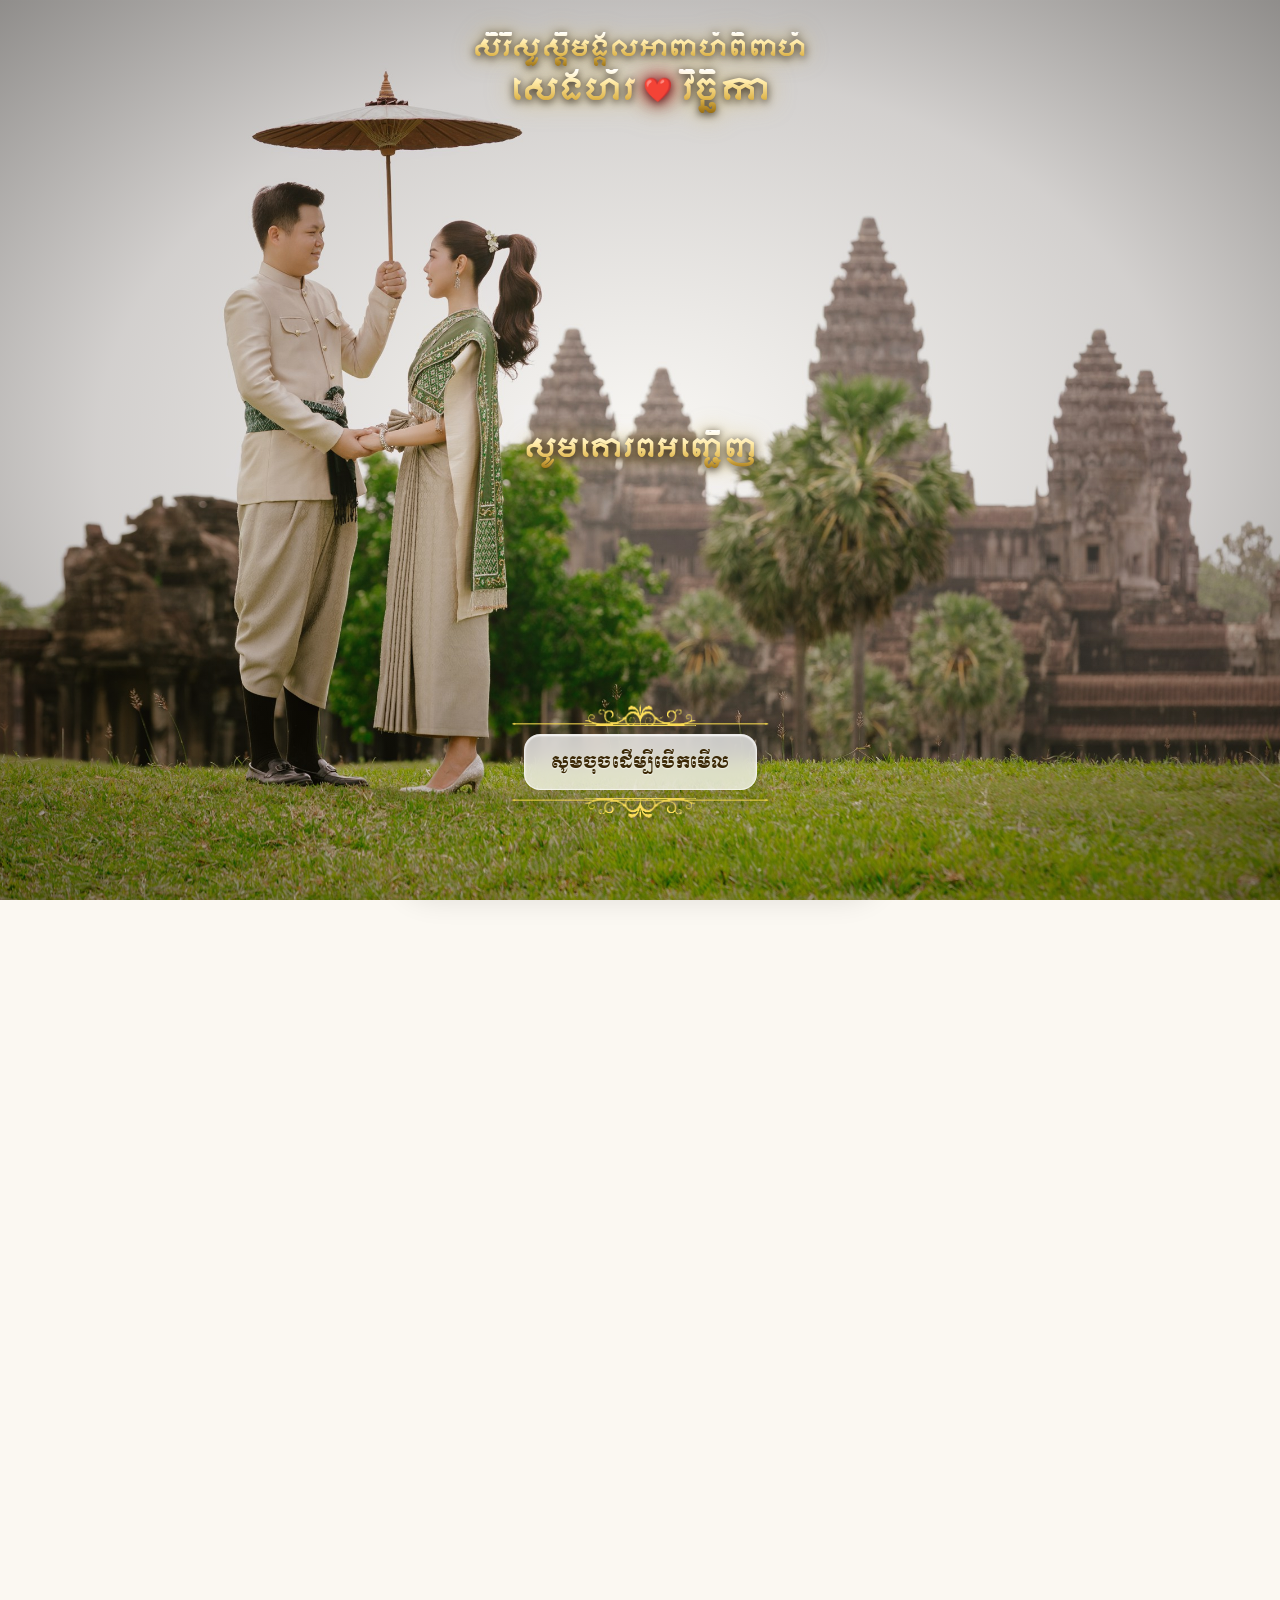
==== commit a335dfa0: "Add files via upload" ====
--- a/index.html
+++ b/index.html
@@ -1,1087 +1,929 @@
-<!DOCTYPE html>
-<html lang="km">
-<head>
-    <meta charset="UTF-8">
-    <meta name="viewport" content="width=device-width, initial-scale=1.0, viewport-fit=cover">
-    <title>អាពាហ៍ពិពាហ៍ សេងហ័រ &amp; វិច្ឆិកា | Wedding Invitation</title>
-    
-    <!-- Meta & OpenGraph for Social Sharing (Telegram, Facebook, Messenger) -->
-    <meta name="description" content="សិរីមង្គលអាពាហ៍ពិពាហ៍ ម៉េង សេងហ័រ និង កង ច័ន្ទវិច្ឆិកា ថ្ងៃអាទិត្យ ទី ២២ ខែវិច្ឆិកា ឆ្នាំ២០២៦">
-    <meta property="og:title" content="សិរីមង្គលអាពាហ៍ពិពាហ៍ សេងហ័រ &amp; វិច្ឆិកា">
-    <meta property="og:description" content="យើងខ្ញុំមានកិត្តិយសសូមគោរពអញ្ជើញ ឯកឧត្តម លោកជំទាវ អ្នកឧកញ៉ា ឧកញ៉ា លោក លោកស្រី អ្នកនាង កញ្ញា ចូលរួមពិធីមង្គលការរបស់យើងខ្ញុំ">
-    <meta property="og:image" content="assets/images/couple-cover.jpg">
-    <meta property="og:type" content="website">
-    
-    <!-- Google Fonts: Moul & Moulpali for Khmer titles, Siemreap & Kantumruy Pro for body, Playfair Display for accents -->
-    <link rel="preconnect" href="https://fonts.googleapis.com">
-    <link rel="preconnect" href="https://fonts.gstatic.com" crossorigin>
-    <link href="https://fonts.googleapis.com/css2?family=Battambang:wght@400;700&family=Kantumruy+Pro:ital,wght@0,300;0,400;0,600;0,700;1,400&family=Moul&family=Moulpali&family=Playfair+Display:ital,wght@0,600;0,700;1,400&family=Siemreap&display=swap" rel="stylesheet">
-
-    
-    <!-- Stylesheet -->
-    <link rel="stylesheet" href="css/style.css">
-    
-    <!-- Favicon -->
-    <link rel="icon" type="image/png" href="assets/images/qr-code.png">
-</head>
-<body>
-
-    <!-- ========================================================
-         FRONT PAGE / WELCOME COVER OVERLAY (Angkor Wat Background)
-         ======================================================== -->
-    <div id="welcomeOverlay" class="welcome-overlay">
-        <!-- Ambient Vignette & Warm Lighting -->
-        <div class="cover-overlay-vignette"></div>
-
-        <!-- Top Area: Royal Khmer Crest & Greeting -->
-        <div class="cover-top-content">
-            <!-- Golden Monogram Crest Emblem -->
-            <div class="cover-crest">
-                <div class="crest-frame">
-                    <svg class="crest-svg" viewBox="0 0 160 160" fill="none" xmlns="http://www.w3.org/2000/svg">
-                        <defs>
-                            <linearGradient id="crestGoldGrad" x1="0%" y1="0%" x2="100%" y2="100%">
-                                <stop offset="0%" stop-color="#fff8db"/>
-                                <stop offset="25%" stop-color="#e5c05c"/>
-                                <stop offset="50%" stop-color="#a47514"/>
-                                <stop offset="75%" stop-color="#f8dc81"/>
-                                <stop offset="100%" stop-color="#7a4f08"/>
-                            </linearGradient>
-                            <filter id="crestGlow" x="-20%" y="-20%" width="140%" height="140%">
-                                <feDropShadow dx="0" dy="2" stdDeviation="4" flood-color="rgba(0,0,0,0.5)"/>
-                                <feDropShadow dx="0" dy="0" stdDeviation="6" flood-color="rgba(212,175,55,0.4)"/>
-                            </filter>
-                        </defs>
-                        <g filter="url(#crestGlow)">
-                            <!-- Top Flame Crown -->
-                            <path d="M80 5 C75 14 73 21 80 27 C87 21 85 14 80 5Z" fill="url(#crestGoldGrad)"/>
-                            <circle cx="80" cy="3.5" r="2.5" fill="#fffbe8"/>
-                            <!-- Bottom Flame Tip -->
-                            <path d="M80 155 C75 146 73 139 80 133 C87 139 85 146 80 155Z" fill="url(#crestGoldGrad)"/>
-                            <circle cx="80" cy="156.5" r="2.5" fill="#fffbe8"/>
-                            <!-- Left Flame Tip -->
-                            <path d="M5 80 C14 75 21 73 27 80 C21 87 14 85 5 80Z" fill="url(#crestGoldGrad)"/>
-                            <circle cx="3.5" cy="80" r="2.5" fill="#fffbe8"/>
-                            <!-- Right Flame Tip -->
-                            <path d="M155 80 C146 75 139 73 133 80 C139 87 146 85 155 80Z" fill="url(#crestGoldGrad)"/>
-                            <circle cx="156.5" cy="80" r="2.5" fill="#fffbe8"/>
-                            <!-- Diagonal Leaf Scrolls -->
-                            <path d="M27 27 C34 34 39 37 38 44 C31 43 28 37 27 27Z" fill="url(#crestGoldGrad)"/>
-                            <path d="M133 27 C126 34 121 37 122 44 C129 43 132 37 133 27Z" fill="url(#crestGoldGrad)"/>
-                            <path d="M27 133 C34 126 39 123 38 116 C31 117 28 123 27 133Z" fill="url(#crestGoldGrad)"/>
-                            <path d="M133 133 C126 126 121 123 122 116 C129 117 132 123 133 133Z" fill="url(#crestGoldGrad)"/>
-                            <!-- Outer Beaded Ring -->
-                            <circle cx="80" cy="80" r="58" stroke="url(#crestGoldGrad)" stroke-width="1.8" stroke-dasharray="2 6" stroke-linecap="round"/>
-                            <!-- Middle Filigree Ring -->
-                            <circle cx="80" cy="80" r="51" stroke="url(#crestGoldGrad)" stroke-width="1.6"/>
-                            <!-- Inner Fine Ring -->
-                            <circle cx="80" cy="80" r="44" stroke="url(#crestGoldGrad)" stroke-width="1" stroke-dasharray="1 3"/>
-                            <!-- Center Disc Tint -->
-                            <circle cx="80" cy="80" r="42" fill="rgba(255, 248, 235, 0.18)" stroke="url(#crestGoldGrad)" stroke-width="0.8"/>
-                        </g>
-                    </svg>
-                    <div class="crest-monogram-inner">
-                        <span id="sealMonogramText" class="crest-monogram-text">ស វ</span>
-                    </div>
-                </div>
-            </div>
-
-            <!-- Greeting Text -->
-            <h1 id="coverGreetingTitle" class="cover-greeting-title">សូមគោរពអញ្ជើញ</h1>
-
-            <!-- Personalized Guest Box (Appears when ?to=... is in URL) -->
-            <div id="guestCardBox" class="cover-guest-box" style="display: none;">
-                <span class="cover-guest-label">សូមគោរពអញ្ជើញ</span>
-                <span id="guestNameText" class="cover-guest-name">ភ្ញៀវកិត្តិយសដ៏ខ្ពង់ខ្ពស់</span>
-            </div>
-        </div>
-
-        <!-- Center Area: Action Button with Kbach Flourishes -->
-        <div class="cover-center-content">
-            <div class="cover-action-wrapper">
-                <!-- Top Flourish -->
-                <div class="cover-flourish flourish-top">
-                    <svg viewBox="0 0 240 24" fill="none" xmlns="http://www.w3.org/2000/svg">
-                        <defs>
-                            <linearGradient id="flourishGoldTop" x1="0%" y1="0%" x2="100%" y2="0%">
-                                <stop offset="0%" stop-color="rgba(212, 175, 55, 0.15)"/>
-                                <stop offset="25%" stop-color="#dfb74b"/>
-                                <stop offset="50%" stop-color="#fff2c6"/>
-                                <stop offset="75%" stop-color="#dfb74b"/>
-                                <stop offset="100%" stop-color="rgba(212, 175, 55, 0.15)"/>
-                            </linearGradient>
-                        </defs>
-                        <path d="M120 2L124 9L120 16L116 9Z" fill="url(#flourishGoldTop)"/>
-                        <circle cx="120" cy="9" r="1.5" fill="#fff9e6"/>
-                        <path d="M113 9H52C42 9 34 4 24 8C18 10 12 7 6 5" stroke="url(#flourishGoldTop)" stroke-width="1.8" stroke-linecap="round"/>
-                        <path d="M6 5C3 3 6 1 8 2C11 3 9 7 6 7C3 7 1 4 3 2" stroke="url(#flourishGoldTop)" stroke-width="1.4" stroke-linecap="round"/>
-                        <circle cx="52" cy="9" r="2.2" fill="url(#flourishGoldTop)"/>
-                        <circle cx="84" cy="9" r="1.8" fill="url(#flourishGoldTop)"/>
-                        <path d="M127 9H188C198 9 206 4 216 8C222 10 228 7 234 5" stroke="url(#flourishGoldTop)" stroke-width="1.8" stroke-linecap="round"/>
-                        <path d="M234 5C237 3 234 1 232 2C229 3 231 7 234 7C237 7 239 4 237 2" stroke="url(#flourishGoldTop)" stroke-width="1.4" stroke-linecap="round"/>
-                        <circle cx="188" cy="9" r="2.2" fill="url(#flourishGoldTop)"/>
-                        <circle cx="156" cy="9" r="1.8" fill="url(#flourishGoldTop)"/>
-                    </svg>
-                </div>
-
-                <!-- Open Invitation Button -->
-                <button id="btnOpenEnvelope" class="btn-cover-open" type="button" aria-label="សូមចុចដើម្បីបើកសំបុត្រ">
-                    <span>សូមចុចដើម្បីបើកសំបុត្រ</span>
-                </button>
-
-                <!-- Bottom Flourish (Mirrored) -->
-                <div class="cover-flourish flourish-bottom">
-                    <svg viewBox="0 0 240 24" fill="none" xmlns="http://www.w3.org/2000/svg">
-                        <defs>
-                            <linearGradient id="flourishGoldBtm" x1="0%" y1="0%" x2="100%" y2="0%">
-                                <stop offset="0%" stop-color="rgba(212, 175, 55, 0.15)"/>
-                                <stop offset="25%" stop-color="#dfb74b"/>
-                                <stop offset="50%" stop-color="#fff2c6"/>
-                                <stop offset="75%" stop-color="#dfb74b"/>
-                                <stop offset="100%" stop-color="rgba(212, 175, 55, 0.15)"/>
-                            </linearGradient>
-                        </defs>
-                        <path d="M120 2L124 9L120 16L116 9Z" fill="url(#flourishGoldBtm)"/>
-                        <circle cx="120" cy="9" r="1.5" fill="#fff9e6"/>
-                        <path d="M113 9H52C42 9 34 4 24 8C18 10 12 7 6 5" stroke="url(#flourishGoldBtm)" stroke-width="1.8" stroke-linecap="round"/>
-                        <path d="M6 5C3 3 6 1 8 2C11 3 9 7 6 7C3 7 1 4 3 2" stroke="url(#flourishGoldBtm)" stroke-width="1.4" stroke-linecap="round"/>
-                        <circle cx="52" cy="9" r="2.2" fill="url(#flourishGoldBtm)"/>
-                        <circle cx="84" cy="9" r="1.8" fill="url(#flourishGoldBtm)"/>
-                        <path d="M127 9H188C198 9 206 4 216 8C222 10 228 7 234 5" stroke="url(#flourishGoldBtm)" stroke-width="1.8" stroke-linecap="round"/>
-                        <path d="M234 5C237 3 234 1 232 2C229 3 231 7 234 7C237 7 239 4 237 2" stroke="url(#flourishGoldBtm)" stroke-width="1.4" stroke-linecap="round"/>
-                        <circle cx="188" cy="9" r="2.2" fill="url(#flourishGoldBtm)"/>
-                        <circle cx="156" cy="9" r="1.8" fill="url(#flourishGoldBtm)"/>
-                    </svg>
-                </div>
-            </div>
-        </div>
-    </div>
-
-    <!-- ========================================================
-         FLOATING MUSIC CONTROLLER & AUDIO PLAYERS
-         ======================================================== -->
-    <button id="musicToggleBtn" class="music-toggle-btn" aria-label="Play/Pause Background Music">
-        <div class="music-disc"></div>
-        <span id="musicTooltipText" class="music-tooltip">តន្ត្រីកំដរ៖ ជំហានទី ១ (First Step)</span>
-    </button>
-    <audio id="bgAudioElement" preload="auto" loop playsinline>
-        <source src="assets/audio/wedding-song.mp3" type="audio/mpeg">
-        <source src="assets/audio/wedding-song.m4a" type="audio/mp4">
-    </audio>
-
-    <!-- ========================================================
-         MAIN INVITATION CONTAINER
-         ======================================================== -->
-    <div class="page-container">
-
-        <!-- ====================================================
-             SECTION 1: HERO & COVER
-             ==================================================== -->
-        <section id="home" class="hero-section">
-            <div class="hero-arch-frame">
-                <!-- Golden Emblem -->
-                <div class="hero-logo-box">
-                    <div class="golden-emblem">
-                        <svg viewBox="0 0 24 24">
-                            <path d="M12 21.35l-1.45-1.32C5.4 15.36 2 12.28 2 8.5 2 5.42 4.42 3 7.5 3c1.74 0 3.41.81 4.5 2.09C13.09 3.81 14.76 3 16.5 3 19.58 3 22 5.42 22 8.5c0 3.78-3.4 6.86-8.55 11.54L12 21.35z"/>
-                        </svg>
-                    </div>
-                </div>
-
-                <span class="section-tag">សិរីសួស្ដីពិធីមង្គលការ</span>
-                <h1 id="heroCeremonyTitle" class="hero-ceremony-title">សិរីមង្គលអាពាហ៍ពិពាហ៍</h1>
-
-                <!-- Couple Names -->
-                <div id="heroCoupleNames" class="hero-couple-names">
-                    <span id="heroGroomName">សេងហ័រ</span>
-                    <span class="heart-icon">❤️</span>
-                    <span id="heroBrideName">វិច្ឆិកា</span>
-                </div>
-
-                <!-- Cover Image -->
-                <div class="hero-cover-image">
-                    <img id="heroCoverImg" src="assets/images/couple-cover.jpg" alt="Wedding Cover">
-                </div>
-
-                <!-- Date Banner -->
-                <div class="hero-date-banner">
-                    <span id="heroDateKhmer" class="hero-date-khmer">ថ្ងៃអាទិត្យ ទី ២២ ខែវិច្ឆិកា ឆ្នាំ២០២៦</span>
-                    <span id="heroDateEnglish" class="hero-date-english">Sunday, November 22, 2026</span>
-                </div>
-
-                <!-- Countdown Timer -->
-                <div class="countdown-container">
-                    <div class="countdown-label">
-                        <span>💍 រាប់ថយក្រោយទៅកាន់ថ្ងៃពិសេស 💍</span>
-                    </div>
-                    <div class="countdown-grid">
-                        <div class="countdown-box">
-                            <div id="countDays" class="countdown-number">០០</div>
-                            <div class="countdown-text">ថ្ងៃ</div>
-                        </div>
-                        <div class="countdown-box">
-                            <div id="countHours" class="countdown-number">០០</div>
-                            <div class="countdown-text">ម៉ោង</div>
-                        </div>
-                        <div class="countdown-box">
-                            <div id="countMins" class="countdown-number">០០</div>
-                            <div class="countdown-text">នាទី</div>
-                        </div>
-                        <div class="countdown-box">
-                            <div id="countSecs" class="countdown-number">០០</div>
-                            <div class="countdown-text">វិនាទី</div>
-                        </div>
-
-                    </div>
-
-                    <!-- Add to Calendar Button -->
-                    <button id="btnAddCalendar" class="btn-add-calendar">
-                        <svg width="16" height="16" viewBox="0 0 24 24" fill="none" stroke="currentColor" stroke-width="2">
-                            <rect x="3" y="4" width="18" height="18" rx="2" ry="2"></rect>
-                            <line x1="16" y1="2" x2="16" y2="6"></line>
-                            <line x1="8" y1="2" x2="8" y2="6"></line>
-                            <line x1="3" y1="10" x2="21" y2="10"></line>
-                        </svg>
-                        <span>រក្សាទុកក្នុងប្រតិទិន (Save the Date)</span>
-                    </button>
-                </div>
-            </div>
-        </section>
-
-        <!-- Traditional Khmer Ornament Divider -->
-        <div class="kbach-divider">
-            <span class="kbach-line"></span>
-            <svg class="kbach-icon" viewBox="0 0 24 24">
-                <path d="M12,2L14.5,8.5L21,9.2L16,13.8L17.5,20.2L12,17L6.5,20.2L8,13.8L3,9.2L9.5,8.5L12,2Z"/>
-            </svg>
-            <span class="kbach-line"></span>
-        </div>
-
-        <!-- ====================================================
-             SECTION 2: FORMAL INVITATION & ROYAL CEREMONY (សាមីខ្លួន)
-             ==================================================== -->
-        <section id="couple" class="invitation-section royal-ceremony-section">
-            <div class="royal-ceremony-overlay"></div>
-            
-            <div class="royal-ceremony-content">
-                <!-- Grand Ceremony Header -->
-                <h2 id="royalCeremonyTitle" class="royal-ceremony-title">សិរីមង្គលអាពាហ៍ពិពាហ៍</h2>
-
-                <!-- Parents Row (Two Balanced Columns) -->
-                <div class="royal-parents-row">
-                    <!-- Groom Parents (Left) -->
-                    <div class="royal-parents-col groom-parents-col">
-                        <div id="groomFatherName" class="royal-parent-name">លោក ម៉េង សេងឡោ</div>
-                        <div id="groomMotherName" class="royal-parent-name">លោកស្រី លាង គុយជ័ង</div>
-                    </div>
-
-                    <!-- Bride Parents (Right) -->
-                    <div class="royal-parents-col bride-parents-col">
-                        <div id="brideFatherName" class="royal-parent-name">លោក សៅ វុទ្ធី</div>
-                        <div id="brideMotherName" class="royal-parent-name">លោកស្រី ហេង រ័ត្ននី</div>
-                    </div>
-                </div>
-
-
-                <!-- Formal Invitation Text Block -->
-                <div class="royal-invitation-block">
-                    <h3 class="royal-invitation-lead">យើងខ្ញុំមានកិត្តិយសសូមគោរពអញ្ជើញ</h3>
-                    <p id="invitationMessageText" class="royal-invitation-body">
-                        ឯកឧត្តម លោកជំទាវ អ្នកឧកញ៉ា ឧកញ៉ា លោក លោកស្រី អ្នកនាង កញ្ញា អញ្ជើញចូលរួមជាភ្ញៀវកិត្តិយស ដើម្បីប្រសិទ្ធពរជ័យ សិរីសួស្ដីជ័យមង្គលក្នុង ពិធីសិរីមង្គលអាពាហ៍ពិពាហ៍កូនប្រុស កូនស្រីរបស់យើងខ្ញុំ
-                    </p>
-                </div>
-
-                <!-- Couple & Royal Monogram Crest Row -->
-                <div class="royal-couple-row">
-                    <!-- Groom Column (Left) -->
-                    <div class="royal-couple-col groom-col">
-                        <span class="royal-role-tag">កូនប្រុសនាម</span>
-                        <div id="groomKhmerName" class="royal-couple-name">ម៉េង សេងហ័រ</div>
-                        <div id="groomEnglishName" style="display:none;">MENG Senghor</div>
-                    </div>
-
-                    <!-- Center Royal Kbach Crest with Monogram -->
-                    <div class="royal-crest-wrap">
-                        <svg class="royal-crest-svg" viewBox="0 0 120 140" fill="none" xmlns="http://www.w3.org/2000/svg">
-                            <defs>
-                                <linearGradient id="crestGold" x1="0%" y1="0%" x2="100%" y2="100%">
-                                    <stop offset="0%" stop-color="#fff8db"/>
-                                    <stop offset="35%" stop-color="#f8dc81"/>
-                                    <stop offset="70%" stop-color="#e0b745"/>
-                                    <stop offset="100%" stop-color="#f8dc81"/>
-                                </linearGradient>
-                            </defs>
-                            <!-- Central oval beaded ring -->
-                            <ellipse cx="60" cy="70" rx="35" ry="45" stroke="url(#crestGold)" stroke-width="1.8" stroke-dasharray="2 4"/>
-                            <ellipse cx="60" cy="70" rx="40" ry="51" stroke="url(#crestGold)" stroke-width="1.2"/>
-                            
-                            <!-- Top crown flame / kbach -->
-                            <path d="M60 8 C57 15 54 21 60 25 C66 21 63 15 60 8 Z" fill="url(#crestGold)"/>
-                            <path d="M60 16 C53 18 47 23 51 29 C55 26 58 25 60 25 C62 25 65 26 69 29 C73 23 67 18 60 16 Z" fill="url(#crestGold)"/>
-                            <circle cx="60" cy="6" r="2.2" fill="#fffbe8"/>
-
-                            <!-- Bottom crown flame / kbach -->
-                            <path d="M60 132 C57 125 54 119 60 115 C66 119 63 125 60 132 Z" fill="url(#crestGold)"/>
-                            <path d="M60 124 C53 122 47 117 51 111 C55 114 58 115 60 115 C62 115 65 114 69 111 C73 117 67 122 60 124 Z" fill="url(#crestGold)"/>
-                            <circle cx="60" cy="134" r="2.2" fill="#fffbe8"/>
-
-                            <!-- Left side scroll leaves -->
-                            <path d="M19 70 C14 65 14 58 20 54 C23 60 26 65 19 70 Z" fill="url(#crestGold)"/>
-                            <path d="M19 70 C14 75 14 82 20 86 C23 80 26 75 19 70 Z" fill="url(#crestGold)"/>
-                            <path d="M23 44 C18 39 21 32 28 32 C27 38 27 42 23 44 Z" fill="url(#crestGold)"/>
-                            <path d="M23 96 C18 101 21 108 28 108 C27 102 27 98 23 96 Z" fill="url(#crestGold)"/>
-
-                            <!-- Right side scroll leaves -->
-                            <path d="M101 70 C106 65 106 58 100 54 C97 60 94 65 101 70 Z" fill="url(#crestGold)"/>
-                            <path d="M101 70 C106 75 106 82 100 86 C97 80 94 75 101 70 Z" fill="url(#crestGold)"/>
-                            <path d="M97 44 C102 39 99 32 92 32 C93 38 93 42 97 44 Z" fill="url(#crestGold)"/>
-                            <path d="M97 96 C102 101 99 108 92 108 C93 102 93 98 97 96 Z" fill="url(#crestGold)"/>
-
-                            <!-- Side Accent Pearls -->
-                            <circle cx="15" cy="70" r="2" fill="url(#crestGold)"/>
-                            <circle cx="105" cy="70" r="2" fill="url(#crestGold)"/>
-                        </svg>
-                        <div class="royal-crest-text">
-                            <span id="royalMonogramText">ស វ</span>
-                        </div>
-                    </div>
-
-                    <!-- Bride Column (Right) -->
-                    <div class="royal-couple-col bride-col">
-                        <span class="royal-role-tag">កូនស្រីនាម</span>
-                        <div id="brideKhmerName" class="royal-couple-name">កង ច័ន្ទវិច្ឆិកា</div>
-                        <div id="brideEnglishName" style="display:none;">KORNG Chanvicheka</div>
-                    </div>
-                </div>
-
-                <!-- Wedding Date Block -->
-                <div class="royal-date-block">
-                    <span class="royal-date-lead">ដែលនឹងប្រព្រឹត្តទៅនៅ</span>
-                    <div id="royalWeddingDate" class="royal-wedding-date">
-                        ថ្ងៃអាទិត្យ ទី ២២ ខែវិច្ឆិកា ឆ្នាំ២០២៦
-                    </div>
-                </div>
-
-                <!-- Traditional Gold Kbach Bottom Flourish -->
-                <div class="royal-bottom-flourish">
-                    <svg viewBox="0 0 280 20" fill="none" xmlns="http://www.w3.org/2000/svg">
-                        <defs>
-                            <linearGradient id="barGold" x1="0%" y1="0%" x2="100%" y2="0%">
-                                <stop offset="0%" stop-color="rgba(223, 183, 75, 0.05)"/>
-                                <stop offset="25%" stop-color="#ecc659"/>
-                                <stop offset="50%" stop-color="#fff8db"/>
-                                <stop offset="75%" stop-color="#ecc659"/>
-                                <stop offset="100%" stop-color="rgba(223, 183, 75, 0.05)"/>
-                            </linearGradient>
-                        </defs>
-                        <!-- Left bar -->
-                        <line x1="24" y1="10" x2="128" y2="10" stroke="url(#barGold)" stroke-width="1.8" stroke-linecap="round"/>
-                        <circle cx="24" cy="10" r="2" fill="#ecc659"/>
-                        <!-- Left loop -->
-                        <path d="M74 10 C74 6 80 6 80 10 C80 14 74 14 74 10 Z" stroke="#ecc659" stroke-width="1.4" fill="none"/>
-                        <!-- Center Diamond -->
-                        <path d="M140 3 L147 10 L140 17 L133 10 Z" fill="#fff8db" stroke="#ecc659" stroke-width="1.2"/>
-                        <circle cx="140" cy="10" r="1.5" fill="#ecc659"/>
-                        <!-- Right bar -->
-                        <line x1="152" y1="10" x2="256" y2="10" stroke="url(#barGold)" stroke-width="1.8" stroke-linecap="round"/>
-                        <circle cx="256" cy="10" r="2" fill="#ecc659"/>
-                        <!-- Right loop -->
-                        <path d="M200 10 C200 6 206 6 206 10 C206 14 200 14 200 10 Z" stroke="#ecc659" stroke-width="1.4" fill="none"/>
-                    </svg>
-                </div>
-
-                <!-- Hidden fallback img tags for script safety -->
-                <div style="display:none;" aria-hidden="true">
-                    <img id="groomPhoto" src="assets/images/groom.jpg" alt="Groom">
-                    <img id="bridePhoto" src="assets/images/bride.jpg" alt="Bride">
-                </div>
-            </div>
-        </section>
-
-        <!-- Traditional Divider -->
-        <div class="kbach-divider">
-            <span class="kbach-line"></span>
-            <svg class="kbach-icon" viewBox="0 0 24 24">
-                <circle cx="12" cy="12" r="5"/>
-            </svg>
-            <span class="kbach-line"></span>
-        </div>
-
-        <!-- ====================================================
-             SECTION 3: WEDDING SCHEDULE / PROGRAM (កម្មវិធីមង្គលការ)
-             Matches modern fancy botanical invitation style
-             ==================================================== -->
-        <section id="schedule" class="schedule-section botanical-schedule-section">
-            <div class="section-header">
-                <span class="section-tag">ពេលវេលាកម្មវិធី</span>
-                <h2 class="section-title">កម្មវិធីមង្គលអាពាហ៍ពិពាហ៍</h2>
-                <p class="section-desc">កាលវិភាគពិធីមង្គលអាពាហ៍ពិពាហ៍តាមលំដាប់លំដោយ</p>
-            </div>
-
-            <!-- Modern Botanical Schedule Showcase Card -->
-            <div class="botanical-card-container">
-                <div class="botanical-card-frame" id="botanicalCardFrame">
-                    <img id="schedulePosterImg" 
-                         src="assets/images/schedule-poster.png" 
-                         alt="កម្មវិធីមង្គលអាពាហ៍ពិពាហ៍" 
-                         class="botanical-poster-img"
-                         loading="lazy">
-                </div>
-
-                <!-- Modern Quick Actions -->
-                <div class="schedule-action-bar">
-                    <button id="btnScheduleAddCalendar" class="btn-schedule-action btn-calendar-action" type="button">
-                        <svg width="18" height="18" viewBox="0 0 24 24" fill="none" stroke="currentColor" stroke-width="2">
-                            <rect x="3" y="4" width="18" height="18" rx="2" ry="2"></rect>
-                            <line x1="16" y1="2" x2="16" y2="6"></line>
-                            <line x1="8" y1="2" x2="8" y2="6"></line>
-                            <line x1="3" y1="10" x2="21" y2="10"></line>
-                        </svg>
-                        <span>កត់ត្រាក្នុងប្រតិទិន (Add to Calendar)</span>
-                    </button>
-                    <button id="btnScheduleZoom" class="btn-schedule-action btn-zoom-action" type="button">
-                        <svg width="18" height="18" viewBox="0 0 24 24" fill="none" stroke="currentColor" stroke-width="2">
-                            <circle cx="11" cy="11" r="8"></circle>
-                            <line x1="21" y1="21" x2="16.65" y2="16.65"></line>
-                            <line x1="11" y1="8" x2="11" y2="14"></line>
-                            <line x1="8" y1="11" x2="14" y2="11"></line>
-                        </svg>
-                        <span>ពង្រីកមើលផ្ទាំងធំ</span>
-                    </button>
-                </div>
-
-                <!-- Interactive Timeline Details Accordion -->
-                <div class="schedule-details-accordion">
-                    <button id="btnToggleTimelineDetails" class="btn-details-toggle" type="button" aria-expanded="false">
-                        <span>📋 មើលព័ត៌មានលម្អិតតាមម៉ោង</span>
-                        <svg class="chevron-icon" width="16" height="16" viewBox="0 0 24 24" fill="none" stroke="currentColor" stroke-width="2">
-                            <polyline points="6 9 12 15 18 9"></polyline>
-                        </svg>
-                    </button>
-                    
-                    <div id="timelineDetailsCollapse" class="timeline-collapse-content" style="display: none;">
-                        <!-- Program Tabs -->
-                        <div class="schedule-tabs">
-                            <button id="tabMorning" class="tab-btn active" type="button">
-                                <span>🌅 កម្មវិធីពេលព្រឹក</span>
-                            </button>
-                            <button id="tabEvening" class="tab-btn" type="button">
-                                <span>🌆 កម្មវិធីពេលល្ងាច</span>
-                            </button>
-                        </div>
-
-                        <!-- Morning Timeline -->
-                        <div id="timelineMorning" class="timeline">
-                            <div class="timeline-item">
-                                <div class="timeline-dot"></div>
-                                <div class="timeline-card">
-                                    <span class="timeline-time-badge">ម៉ោង ០៧:០០ ព្រឹក</span>
-                                    <h4 class="timeline-title">ពិធីហែជំនូន (កំណត់)</h4>
-                                    <p class="timeline-desc">ដង្ហែជំនូនផ្លែឈើ និងគ្រឿងបណ្ណាការចូលគេហដ្ឋាន</p>
-                                </div>
-                            </div>
-
-                            <div class="timeline-item">
-                                <div class="timeline-dot"></div>
-                                <div class="timeline-card">
-                                    <span class="timeline-time-badge">ម៉ោង ០៧:៣០ ព្រឹក</span>
-                                    <h4 class="timeline-title">ពិធីរៀបរាប់ផ្លែឈើ និងសែនព្រេន</h4>
-                                    <p class="timeline-desc">រៀបចំគ្រឿងដង្វាយផ្លែឈើ និងសែនព្រេនជូនដំណឹងដល់ជីដូនជីតា</p>
-                                </div>
-                            </div>
-
-                            <div class="timeline-item">
-                                <div class="timeline-dot"></div>
-                                <div class="timeline-card">
-                                    <span class="timeline-time-badge">ម៉ោង ០៨:០០ ព្រឹក</span>
-                                    <h4 class="timeline-title">ពិធីបំពាក់ចិញ្ចៀន</h4>
-                                    <p class="timeline-desc">កូនប្រុស និងកូនស្រីបំពាក់ចិញ្ចៀនអាពាហ៍ពិពាហ៍ជូនគ្នាទៅវិញទៅមក</p>
-                                </div>
-                            </div>
-
-                            <div class="timeline-item">
-                                <div class="timeline-dot"></div>
-                                <div class="timeline-card">
-                                    <span class="timeline-time-badge">ម៉ោង ០៩:០០ ព្រឹក</span>
-                                    <h4 class="timeline-title">ពិធីសូត្រមន្តចម្រើនព្រះបរិត្ត</h4>
-                                    <p class="timeline-desc">ព្រះសង្ឃចម្រើនព្រះបរិត្តប្រសិទ្ធពរជ័យ សិរីសួស្ដី ជ័យមង្គល</p>
-                                </div>
-                            </div>
-
-                            <div class="timeline-item">
-                                <div class="timeline-dot"></div>
-                                <div class="timeline-card">
-                                    <span class="timeline-time-badge">ម៉ោង ១០:០០ ព្រឹក</span>
-                                    <h4 class="timeline-title">ពិធីកាត់សក់បង្កក់សិរី</h4>
-                                    <p class="timeline-desc">ពិធីកាត់សក់ សិតសក់ និងប្រោះព្រំសិរីសួស្តីដល់កូនកំលោះកូនក្រមុំ</p>
-                                </div>
-                            </div>
-
-                            <div class="timeline-item">
-                                <div class="timeline-dot"></div>
-                                <div class="timeline-card">
-                                    <span class="timeline-time-badge">ម៉ោង ១១:០០ ព្រឹក</span>
-                                    <h4 class="timeline-title">ពិធីក្រាបសំពះផ្ទឹម</h4>
-                                    <p class="timeline-desc">ពិធីក្រាបសំពះផ្ទឹម ចងអំបោះក្រហម និងបង្វិលពពិលប្រសិទ្ធពរជ័យ</p>
-                                </div>
-                            </div>
-
-                            <div class="timeline-item">
-                                <div class="timeline-dot"></div>
-                                <div class="timeline-card">
-                                    <span class="timeline-time-badge">ម៉ោង ១២:០០ ថ្ងៃត្រង់</span>
-                                    <h4 class="timeline-title">អញ្ជើញភ្ញៀវពិសាអាហារថ្ងៃត្រង់</h4>
-                                    <p class="timeline-desc">សូមគោរពអញ្ជើញភ្ញៀវកិត្តិយសទាំងអស់រួមពិសាអាហារថ្ងៃត្រង់ជុំគ្នា</p>
-                                </div>
-                            </div>
-                        </div>
-
-                        <!-- Evening Timeline -->
-                        <div id="timelineEvening" class="timeline" style="display: none;">
-                            <div class="timeline-item">
-                                <div class="timeline-dot"></div>
-                                <div class="timeline-card">
-                                    <span class="timeline-time-badge">ម៉ោង ០៥:០០ ល្ងាច</span>
-                                    <h4 class="timeline-title">ទទួលបដិសណ្ឋារកិច្ចភ្ញៀវកិត្តិយស</h4>
-                                    <p class="timeline-desc">ស្វាគមន៍ភ្ញៀវកិត្តិយស ថតរូបអនុស្សាវរីយ៍នៅមុខក្លោងទ្វារមង្គល</p>
-                                </div>
-                            </div>
-
-                            <div class="timeline-item">
-                                <div class="timeline-dot"></div>
-                                <div class="timeline-card">
-                                    <span class="timeline-time-badge">ម៉ោង ០៦:០០ ល្ងាច</span>
-                                    <h4 class="timeline-title">ពិសាភោជនាហារពេលល្ងាច</h4>
-                                    <p class="timeline-desc">ពិសាភោជនាហារ ស្តាប់តន្ត្រីកំដរ កាត់នំអាពាហ៍ពិពាហ៍ និងរាំកម្សាន្ត</p>
-                                </div>
-                            </div>
-                        </div>
-                    </div>
-                </div>
-            </div>
-
-            <!-- Fullscreen Lightbox Modal for Poster Zoom -->
-            <div id="schedulePosterModal" class="poster-modal" style="display: none;">
-                <div class="poster-modal-backdrop" id="modalBackdrop"></div>
-                <div class="poster-modal-dialog">
-                    <button id="btnPosterModalClose" class="poster-modal-close" type="button" aria-label="Close">&times;</button>
-                    <img src="assets/images/schedule-poster.png" alt="កម្មវិធីមង្គលអាពាហ៍ពិពាហ៍ ផ្ទាំងធំ" class="poster-modal-image">
-                </div>
-            </div>
-        </section>
-
-        <!-- Traditional Divider -->
-        <div class="kbach-divider">
-            <span class="kbach-line"></span>
-            <svg class="kbach-icon" viewBox="0 0 24 24">
-                <circle cx="12" cy="12" r="5"/>
-            </svg>
-            <span class="kbach-line"></span>
-        </div>
-
-        <!-- ====================================================
-             SECTION 4: VENUE & DIRECTIONS
-             ==================================================== -->
-        <section id="venue" class="venue-section">
-            <div class="section-header">
-                <span class="section-tag">ទីតាំងប្រារព្ធពិធី</span>
-                <h2 class="section-title">ទីតាំង &amp; ផែនទី</h2>
-            </div>
-
-            <div class="venue-card">
-                <div class="venue-icon-wrapper">
-                    <svg viewBox="0 0 24 24" fill="none" stroke-width="2" stroke-linecap="round" stroke-linejoin="round">
-                        <path d="M21 10c0 7-9 13-9 13s-9-6-9-13a9 9 0 0 1 18 0z"></path>
-                        <circle cx="12" cy="10" r="3"></circle>
-                    </svg>
-                </div>
-
-                <h3 id="venueNameText" class="venue-name">សណ្ឋាគារភ្នំប្រុស (អគារ B)</h3>
-                <p id="venueAddressText" class="venue-address">ក្រុងកំពង់ចាម ខេត្តកំពង់ចាម</p>
-
-                <!-- Embedded Map Frame -->
-                <div class="map-container">
-                    <iframe 
-                        id="venueMapIframe"
-                        src="https://www.google.com/maps/embed?pb=!1m18!1m12!1m3!1d15623.513758249622!2d105.4419515!3d11.9961201!2m3!1f0!2f0!3f0!3m2!1i1024!2i768!4f13.1!3m3!1m2!1s0x310b82f6e91cb3b5%3A0x6291a182092305!2sKampong%20Cham!5e0!3m2!1sen!2skh!4v1700000000000" 
-                        allowfullscreen="" 
-                        loading="lazy">
-                    </iframe>
-                </div>
-
-                <!-- Action Buttons -->
-                <div class="venue-actions">
-                    <a id="venueGoogleMapsBtn" href="https://maps.app.goo.gl/icsCaF35qS53Zv6G9" target="_blank" rel="noopener noreferrer" class="btn-venue-action btn-open-map">
-                        <svg width="18" height="18" viewBox="0 0 24 24" fill="none" stroke="currentColor" stroke-width="2">
-                            <polygon points="3 11 22 2 13 21 11 13 3 11"></polygon>
-                        </svg>
-                        <span>បើកមើលក្នុង Google Maps</span>
-                    </a>
-                    
-                    <button id="btnCopyAddress" class="btn-venue-action btn-copy-address">
-                        <svg width="18" height="18" viewBox="0 0 24 24" fill="none" stroke="currentColor" stroke-width="2">
-                            <rect x="9" y="9" width="13" height="13" rx="2" ry="2"></rect>
-                            <path d="M5 15H4a2 2 0 0 1-2-2V4a2 2 0 0 1 2-2h9a2 2 0 0 1 2 2v1"></path>
-                        </svg>
-                        <span>ចម្លងទីតាំង</span>
-                    </button>
-                </div>
-            </div>
-        </section>
-
-        <!-- Traditional Divider -->
-        <div class="kbach-divider">
-            <span class="kbach-line"></span>
-            <svg class="kbach-icon" viewBox="0 0 24 24">
-                <circle cx="12" cy="12" r="5"/>
-            </svg>
-            <span class="kbach-line"></span>
-        </div>
-
-        <!-- ====================================================
-             SECTION 5: PHOTO GALLERY
-             ==================================================== -->
-        <section id="gallery" class="gallery-section">
-            <!-- Ornate Golden Photo Frame -->
-            <div class="gallery-photo-frame">
-                <div class="frame-header">
-                    <span class="section-tag">អនុស្សាវរីយ៍ស្នេហ៍</span>
-                    <h2 class="section-title">វិចិត្រសាលរូបថត</h2>
-                </div>
-
-                <!-- Gallery Slideshow Container (3x3 Grid per Slide) -->
-                <div class="gallery-carousel-wrapper">
-                <div class="gallery-slider-viewport" id="gallerySliderViewport">
-                    <div class="gallery-slider-track" id="gallerySliderTrack">
-                        
-                        <!-- Slide 1: Photos 1 to 9 (3x3) -->
-                        <div class="gallery-slide" data-slide="0">
-                            <div class="gallery-grid">
-                                <div class="gallery-item" data-index="0" data-full="assets/images/gallery-1.jpg">
-                                    <img src="assets/images/gallery-1.jpg" alt="Wedding Photo 1" loading="lazy">
-                                    <div class="gallery-overlay"><svg viewBox="0 0 24 24" fill="none" stroke="currentColor" stroke-width="2"><circle cx="11" cy="11" r="8"></circle><line x1="21" y1="21" x2="16.65" y2="16.65"></line><line x1="11" y1="8" x2="11" y2="14"></line><line x1="8" y1="11" x2="14" y2="11"></line></svg></div>
-                                </div>
-                                <div class="gallery-item" data-index="1" data-full="assets/images/gallery-2.jpg">
-                                    <img src="assets/images/gallery-2.jpg" alt="Wedding Photo 2" loading="lazy">
-                                    <div class="gallery-overlay"><svg viewBox="0 0 24 24" fill="none" stroke="currentColor" stroke-width="2"><circle cx="11" cy="11" r="8"></circle><line x1="21" y1="21" x2="16.65" y2="16.65"></line><line x1="11" y1="8" x2="11" y2="14"></line><line x1="8" y1="11" x2="14" y2="11"></line></svg></div>
-                                </div>
-                                <div class="gallery-item" data-index="2" data-full="assets/images/gallery-3.jpg">
-                                    <img src="assets/images/gallery-3.jpg" alt="Wedding Photo 3" loading="lazy">
-                                    <div class="gallery-overlay"><svg viewBox="0 0 24 24" fill="none" stroke="currentColor" stroke-width="2"><circle cx="11" cy="11" r="8"></circle><line x1="21" y1="21" x2="16.65" y2="16.65"></line><line x1="11" y1="8" x2="11" y2="14"></line><line x1="8" y1="11" x2="14" y2="11"></line></svg></div>
-                                </div>
-                                <div class="gallery-item" data-index="3" data-full="assets/images/gallery-4.jpg">
-                                    <img src="assets/images/gallery-4.jpg" alt="Wedding Photo 4" loading="lazy">
-                                    <div class="gallery-overlay"><svg viewBox="0 0 24 24" fill="none" stroke="currentColor" stroke-width="2"><circle cx="11" cy="11" r="8"></circle><line x1="21" y1="21" x2="16.65" y2="16.65"></line><line x1="11" y1="8" x2="11" y2="14"></line><line x1="8" y1="11" x2="14" y2="11"></line></svg></div>
-                                </div>
-                                <div class="gallery-item" data-index="4" data-full="assets/images/gallery-5.jpg">
-                                    <img src="assets/images/gallery-5.jpg" alt="Wedding Photo 5" loading="lazy">
-                                    <div class="gallery-overlay"><svg viewBox="0 0 24 24" fill="none" stroke="currentColor" stroke-width="2"><circle cx="11" cy="11" r="8"></circle><line x1="21" y1="21" x2="16.65" y2="16.65"></line><line x1="11" y1="8" x2="11" y2="14"></line><line x1="8" y1="11" x2="14" y2="11"></line></svg></div>
-                                </div>
-                                <div class="gallery-item" data-index="5" data-full="assets/images/gallery-6.jpg">
-                                    <img src="assets/images/gallery-6.jpg" alt="Wedding Photo 6" loading="lazy">
-                                    <div class="gallery-overlay"><svg viewBox="0 0 24 24" fill="none" stroke="currentColor" stroke-width="2"><circle cx="11" cy="11" r="8"></circle><line x1="21" y1="21" x2="16.65" y2="16.65"></line><line x1="11" y1="8" x2="11" y2="14"></line><line x1="8" y1="11" x2="14" y2="11"></line></svg></div>
-                                </div>
-                                <div class="gallery-item" data-index="6" data-full="assets/images/gallery-7.jpg">
-                                    <img src="assets/images/gallery-7.jpg" alt="Wedding Photo 7" loading="lazy">
-                                    <div class="gallery-overlay"><svg viewBox="0 0 24 24" fill="none" stroke="currentColor" stroke-width="2"><circle cx="11" cy="11" r="8"></circle><line x1="21" y1="21" x2="16.65" y2="16.65"></line><line x1="11" y1="8" x2="11" y2="14"></line><line x1="8" y1="11" x2="14" y2="11"></line></svg></div>
-                                </div>
-                                <div class="gallery-item" data-index="7" data-full="assets/images/gallery-8.jpg">
-                                    <img src="assets/images/gallery-8.jpg" alt="Wedding Photo 8" loading="lazy">
-                                    <div class="gallery-overlay"><svg viewBox="0 0 24 24" fill="none" stroke="currentColor" stroke-width="2"><circle cx="11" cy="11" r="8"></circle><line x1="21" y1="21" x2="16.65" y2="16.65"></line><line x1="11" y1="8" x2="11" y2="14"></line><line x1="8" y1="11" x2="14" y2="11"></line></svg></div>
-                                </div>
-                                <div class="gallery-item" data-index="8" data-full="assets/images/gallery-9.jpg">
-                                    <img src="assets/images/gallery-9.jpg" alt="Wedding Photo 9" loading="lazy">
-                                    <div class="gallery-overlay"><svg viewBox="0 0 24 24" fill="none" stroke="currentColor" stroke-width="2"><circle cx="11" cy="11" r="8"></circle><line x1="21" y1="21" x2="16.65" y2="16.65"></line><line x1="11" y1="8" x2="11" y2="14"></line><line x1="8" y1="11" x2="14" y2="11"></line></svg></div>
-                                </div>
-                            </div>
-                        </div>
-
-                        <!-- Slide 2: Photos 10 to 18 (3x3) -->
-                        <div class="gallery-slide" data-slide="1">
-                            <div class="gallery-grid">
-                                <div class="gallery-item" data-index="9" data-full="assets/images/gallery-10.jpg">
-                                    <img src="assets/images/gallery-10.jpg" alt="Wedding Photo 10" loading="lazy">
-                                    <div class="gallery-overlay"><svg viewBox="0 0 24 24" fill="none" stroke="currentColor" stroke-width="2"><circle cx="11" cy="11" r="8"></circle><line x1="21" y1="21" x2="16.65" y2="16.65"></line><line x1="11" y1="8" x2="11" y2="14"></line><line x1="8" y1="11" x2="14" y2="11"></line></svg></div>
-                                </div>
-                                <div class="gallery-item" data-index="10" data-full="assets/images/gallery-11.jpg">
-                                    <img src="assets/images/gallery-11.jpg" alt="Wedding Photo 11" loading="lazy">
-                                    <div class="gallery-overlay"><svg viewBox="0 0 24 24" fill="none" stroke="currentColor" stroke-width="2"><circle cx="11" cy="11" r="8"></circle><line x1="21" y1="21" x2="16.65" y2="16.65"></line><line x1="11" y1="8" x2="11" y2="14"></line><line x1="8" y1="11" x2="14" y2="11"></line></svg></div>
-                                </div>
-                                <div class="gallery-item" data-index="11" data-full="assets/images/gallery-12.jpg">
-                                    <img src="assets/images/gallery-12.jpg" alt="Wedding Photo 12" loading="lazy">
-                                    <div class="gallery-overlay"><svg viewBox="0 0 24 24" fill="none" stroke="currentColor" stroke-width="2"><circle cx="11" cy="11" r="8"></circle><line x1="21" y1="21" x2="16.65" y2="16.65"></line><line x1="11" y1="8" x2="11" y2="14"></line><line x1="8" y1="11" x2="14" y2="11"></line></svg></div>
-                                </div>
-                                <div class="gallery-item" data-index="12" data-full="assets/images/gallery-13.jpg">
-                                    <img src="assets/images/gallery-13.jpg" alt="Wedding Photo 13" loading="lazy">
-                                    <div class="gallery-overlay"><svg viewBox="0 0 24 24" fill="none" stroke="currentColor" stroke-width="2"><circle cx="11" cy="11" r="8"></circle><line x1="21" y1="21" x2="16.65" y2="16.65"></line><line x1="11" y1="8" x2="11" y2="14"></line><line x1="8" y1="11" x2="14" y2="11"></line></svg></div>
-                                </div>
-                                <div class="gallery-item" data-index="13" data-full="assets/images/gallery-14.jpg">
-                                    <img src="assets/images/gallery-14.jpg" alt="Wedding Photo 14" loading="lazy">
-                                    <div class="gallery-overlay"><svg viewBox="0 0 24 24" fill="none" stroke="currentColor" stroke-width="2"><circle cx="11" cy="11" r="8"></circle><line x1="21" y1="21" x2="16.65" y2="16.65"></line><line x1="11" y1="8" x2="11" y2="14"></line><line x1="8" y1="11" x2="14" y2="11"></line></svg></div>
-                                </div>
-                                <div class="gallery-item" data-index="14" data-full="assets/images/gallery-15.jpg">
-                                    <img src="assets/images/gallery-15.jpg" alt="Wedding Photo 15" loading="lazy">
-                                    <div class="gallery-overlay"><svg viewBox="0 0 24 24" fill="none" stroke="currentColor" stroke-width="2"><circle cx="11" cy="11" r="8"></circle><line x1="21" y1="21" x2="16.65" y2="16.65"></line><line x1="11" y1="8" x2="11" y2="14"></line><line x1="8" y1="11" x2="14" y2="11"></line></svg></div>
-                                </div>
-                                <div class="gallery-item" data-index="15" data-full="assets/images/gallery-16.jpg">
-                                    <img src="assets/images/gallery-16.jpg" alt="Wedding Photo 16" loading="lazy">
-                                    <div class="gallery-overlay"><svg viewBox="0 0 24 24" fill="none" stroke="currentColor" stroke-width="2"><circle cx="11" cy="11" r="8"></circle><line x1="21" y1="21" x2="16.65" y2="16.65"></line><line x1="11" y1="8" x2="11" y2="14"></line><line x1="8" y1="11" x2="14" y2="11"></line></svg></div>
-                                </div>
-                                <div class="gallery-item" data-index="16" data-full="assets/images/gallery-17.jpg">
-                                    <img src="assets/images/gallery-17.jpg" alt="Wedding Photo 17" loading="lazy">
-                                    <div class="gallery-overlay"><svg viewBox="0 0 24 24" fill="none" stroke="currentColor" stroke-width="2"><circle cx="11" cy="11" r="8"></circle><line x1="21" y1="21" x2="16.65" y2="16.65"></line><line x1="11" y1="8" x2="11" y2="14"></line><line x1="8" y1="11" x2="14" y2="11"></line></svg></div>
-                                </div>
-                                <div class="gallery-item" data-index="17" data-full="assets/images/gallery-18.jpg">
-                                    <img src="assets/images/gallery-18.jpg" alt="Wedding Photo 18" loading="lazy">
-                                    <div class="gallery-overlay"><svg viewBox="0 0 24 24" fill="none" stroke="currentColor" stroke-width="2"><circle cx="11" cy="11" r="8"></circle><line x1="21" y1="21" x2="16.65" y2="16.65"></line><line x1="11" y1="8" x2="11" y2="14"></line><line x1="8" y1="11" x2="14" y2="11"></line></svg></div>
-                                </div>
-                            </div>
-                        </div>
-
-                        <!-- Slide 3: Photos 12 to 20 (3x3 - Modern gowns & Chinese Ceremony) -->
-                        <div class="gallery-slide" data-slide="2">
-                            <div class="gallery-grid">
-                                <div class="gallery-item" data-index="11" data-full="assets/images/gallery-12.jpg">
-                                    <img src="assets/images/gallery-12.jpg" alt="Wedding Photo 12" loading="lazy">
-                                    <div class="gallery-overlay"><svg viewBox="0 0 24 24" fill="none" stroke="currentColor" stroke-width="2"><circle cx="11" cy="11" r="8"></circle><line x1="21" y1="21" x2="16.65" y2="16.65"></line><line x1="11" y1="8" x2="11" y2="14"></line><line x1="8" y1="11" x2="14" y2="11"></line></svg></div>
-                                </div>
-                                <div class="gallery-item" data-index="12" data-full="assets/images/gallery-13.jpg">
-                                    <img src="assets/images/gallery-13.jpg" alt="Wedding Photo 13" loading="lazy">
-                                    <div class="gallery-overlay"><svg viewBox="0 0 24 24" fill="none" stroke="currentColor" stroke-width="2"><circle cx="11" cy="11" r="8"></circle><line x1="21" y1="21" x2="16.65" y2="16.65"></line><line x1="11" y1="8" x2="11" y2="14"></line><line x1="8" y1="11" x2="14" y2="11"></line></svg></div>
-                                </div>
-                                <div class="gallery-item" data-index="13" data-full="assets/images/gallery-14.jpg">
-                                    <img src="assets/images/gallery-14.jpg" alt="Wedding Photo 14" loading="lazy">
-                                    <div class="gallery-overlay"><svg viewBox="0 0 24 24" fill="none" stroke="currentColor" stroke-width="2"><circle cx="11" cy="11" r="8"></circle><line x1="21" y1="21" x2="16.65" y2="16.65"></line><line x1="11" y1="8" x2="11" y2="14"></line><line x1="8" y1="11" x2="14" y2="11"></line></svg></div>
-                                </div>
-                                <div class="gallery-item" data-index="14" data-full="assets/images/gallery-15.jpg">
-                                    <img src="assets/images/gallery-15.jpg" alt="Wedding Photo 15" loading="lazy">
-                                    <div class="gallery-overlay"><svg viewBox="0 0 24 24" fill="none" stroke="currentColor" stroke-width="2"><circle cx="11" cy="11" r="8"></circle><line x1="21" y1="21" x2="16.65" y2="16.65"></line><line x1="11" y1="8" x2="11" y2="14"></line><line x1="8" y1="11" x2="14" y2="11"></line></svg></div>
-                                </div>
-                                <div class="gallery-item" data-index="15" data-full="assets/images/gallery-16.jpg">
-                                    <img src="assets/images/gallery-16.jpg" alt="Wedding Photo 16" loading="lazy">
-                                    <div class="gallery-overlay"><svg viewBox="0 0 24 24" fill="none" stroke="currentColor" stroke-width="2"><circle cx="11" cy="11" r="8"></circle><line x1="21" y1="21" x2="16.65" y2="16.65"></line><line x1="11" y1="8" x2="11" y2="14"></line><line x1="8" y1="11" x2="14" y2="11"></line></svg></div>
-                                </div>
-                                <div class="gallery-item" data-index="16" data-full="assets/images/gallery-17.jpg">
-                                    <img src="assets/images/gallery-17.jpg" alt="Wedding Photo 17" loading="lazy">
-                                    <div class="gallery-overlay"><svg viewBox="0 0 24 24" fill="none" stroke="currentColor" stroke-width="2"><circle cx="11" cy="11" r="8"></circle><line x1="21" y1="21" x2="16.65" y2="16.65"></line><line x1="11" y1="8" x2="11" y2="14"></line><line x1="8" y1="11" x2="14" y2="11"></line></svg></div>
-                                </div>
-                                <div class="gallery-item" data-index="17" data-full="assets/images/gallery-18.jpg">
-                                    <img src="assets/images/gallery-18.jpg" alt="Wedding Photo 18" loading="lazy">
-                                    <div class="gallery-overlay"><svg viewBox="0 0 24 24" fill="none" stroke="currentColor" stroke-width="2"><circle cx="11" cy="11" r="8"></circle><line x1="21" y1="21" x2="16.65" y2="16.65"></line><line x1="11" y1="8" x2="11" y2="14"></line><line x1="8" y1="11" x2="14" y2="11"></line></svg></div>
-                                </div>
-                                <div class="gallery-item" data-index="18" data-full="assets/images/gallery-19.jpg">
-                                    <img src="assets/images/gallery-19.jpg" alt="Wedding Photo 19" loading="lazy">
-                                    <div class="gallery-overlay"><svg viewBox="0 0 24 24" fill="none" stroke="currentColor" stroke-width="2"><circle cx="11" cy="11" r="8"></circle><line x1="21" y1="21" x2="16.65" y2="16.65"></line><line x1="11" y1="8" x2="11" y2="14"></line><line x1="8" y1="11" x2="14" y2="11"></line></svg></div>
-                                </div>
-                                <div class="gallery-item" data-index="19" data-full="assets/images/gallery-20.jpg">
-                                    <img src="assets/images/gallery-20.jpg" alt="Wedding Photo 20" loading="lazy">
-                                    <div class="gallery-overlay"><svg viewBox="0 0 24 24" fill="none" stroke="currentColor" stroke-width="2"><circle cx="11" cy="11" r="8"></circle><line x1="21" y1="21" x2="16.65" y2="16.65"></line><line x1="11" y1="8" x2="11" y2="14"></line><line x1="8" y1="11" x2="14" y2="11"></line></svg></div>
-                                </div>
-                            </div>
-                        </div>
-
-                    </div>
-                </div>
-
-                <!-- Slideshow Navigation Controls -->
-                <div class="gallery-controls">
-                    <button id="galleryPrevBtn" class="gallery-nav-btn prev-btn" aria-label="Previous Slide">
-                        <svg viewBox="0 0 24 24" fill="none" stroke="currentColor" stroke-width="2.5"><polyline points="15 18 9 12 15 6"></polyline></svg>
-                    </button>
-                    
-                    <div class="gallery-dots" id="galleryDots">
-                        <button class="gallery-dot active" data-index="0" aria-label="Slide 1"></button>
-                        <button class="gallery-dot" data-index="1" aria-label="Slide 2"></button>
-                        <button class="gallery-dot" data-index="2" aria-label="Slide 3"></button>
-                    </div>
-
-                    <button id="galleryNextBtn" class="gallery-nav-btn next-btn" aria-label="Next Slide">
-                        <svg viewBox="0 0 24 24" fill="none" stroke="currentColor" stroke-width="2.5"><polyline points="9 18 15 12 9 6"></polyline></svg>
-                    </button>
-                </div>
-                
-                <div class="gallery-page-counter" id="galleryPageCounter">
-                    ទំព័រ <span id="currentSlideNum">១</span> / <span id="totalSlideNum">៣</span>
-                </div>
-            </div>
-            </div>
-        </section>
-
-        <!-- Lightbox Modal with Slideshow & Navigation -->
-        <div id="galleryLightbox" class="lightbox-modal">
-            <button id="lightboxClose" class="lightbox-close-btn" aria-label="Close">&times;</button>
-            <button id="lightboxPrev" class="lightbox-nav-btn lightbox-prev-btn" aria-label="Previous Photo">
-                <svg viewBox="0 0 24 24" fill="none" stroke="currentColor" stroke-width="2.5"><polyline points="15 18 9 12 15 6"></polyline></svg>
-            </button>
-            <button id="lightboxNext" class="lightbox-nav-btn lightbox-next-btn" aria-label="Next Photo">
-                <svg viewBox="0 0 24 24" fill="none" stroke="currentColor" stroke-width="2.5"><polyline points="9 18 15 12 9 6"></polyline></svg>
-            </button>
-            <div class="lightbox-content-box">
-                <img id="lightboxImg" class="lightbox-content" src="" alt="Full view">
-                <div id="lightboxCaption" class="lightbox-caption"></div>
-                <div id="lightboxCounter" class="lightbox-counter">១ / ២០</div>
-            </div>
-        </div>
-
-        <!-- Traditional Divider -->
-        <div class="kbach-divider">
-            <span class="kbach-line"></span>
-            <svg class="kbach-icon" viewBox="0 0 24 24">
-                <circle cx="12" cy="12" r="5"/>
-            </svg>
-            <span class="kbach-line"></span>
-        </div>
-
-        <!-- ====================================================
-             SECTION 6: WEDDING GIFT / KHQR
-             ==================================================== -->
-        <section id="gift" class="gift-section">
-            <div class="section-header">
-                <span class="section-tag">ចំណងដៃអាពាហ៍ពិពាហ៍</span>
-                <h2 class="section-title">ផ្ញើចំណងដៃជូនគូស្នេហ៍</h2>
-            </div>
-
-            <div class="gift-card">
-                <div class="gift-badge">
-                    <svg width="14" height="14" viewBox="0 0 24 24" fill="none" stroke="currentColor" stroke-width="2">
-                        <polyline points="20 12 20 22 4 22 4 12"></polyline>
-                        <rect x="2" y="7" width="20" height="5"></rect>
-                        <line x1="12" y1="22" x2="12" y2="7"></line>
-                        <path d="M12 7H7.5a2.5 2.5 0 0 1 0-5C11 2 12 7 12 7z"></path>
-                        <path d="M12 7h4.5a2.5 2.5 0 0 0 0-5C13 2 12 7 12 7z"></path>
-                    </svg>
-                    <span>KHQR / ABA BANK</span>
-                </div>
-
-                <h3 class="gift-title">ចំណងដៃមង្គលការ</h3>
-                <p class="gift-desc">លោកអ្នកក៏អាចផ្ញើចំណងដៃតាមរយៈការស្កេន QR Code ខាងក្រោម</p>
-
-                <!-- KHQR Code Box -->
-                <div class="khqr-box">
-                    <img id="giftQrImage" src="assets/images/qr-code.jpg" alt="Wedding Gift QR Code" class="khqr-image">
-                </div>
-
-                <!-- Account Details -->
-                <div class="account-details-box">
-                    <div class="account-row">
-                        <span class="acc-label">ឈ្មោះគណនី ៖</span>
-                        <span id="giftAccName" class="acc-val">MENG SENGHOR AND KANG CHANVICHEKA</span>
-                    </div>
-
-                    <div class="account-row">
-                        <span class="acc-label">លេខគណនី (USD) ៖</span>
-                        <span id="giftAccNumber" class="acc-val">019 547 742</span>
-                    </div>
-
-                    <div class="account-row" id="giftRowKhr">
-                        <span class="acc-label">លេខគណនី (KHR) ៖</span>
-                        <span id="giftAccNumberKhr" class="acc-val">015 748 655</span>
-                    </div>
-
-                    <div class="account-row">
-                        <span class="acc-label">ធនាគារ ៖</span>
-                        <span id="giftBankName" class="acc-val">ABA Bank</span>
-                    </div>
-                </div>
-
-                <!-- Copy Account Button -->
-                <button id="btnCopyAccount" class="btn-copy-account">
-                    <svg width="18" height="18" viewBox="0 0 24 24" fill="none" stroke="currentColor" stroke-width="2">
-                        <rect x="9" y="9" width="13" height="13" rx="2" ry="2"></rect>
-                        <path d="M5 15H4a2 2 0 0 1-2-2V4a2 2 0 0 1 2-2h9a2 2 0 0 1 2 2v1"></path>
-                    </svg>
-                    <span>ចម្លងលេខគណនី (Copy Account)</span>
-                </button>
-            </div>
-        </section>
-
-        <!-- Traditional Divider -->
-        <div class="kbach-divider">
-            <span class="kbach-line"></span>
-            <svg class="kbach-icon" viewBox="0 0 24 24">
-                <circle cx="12" cy="12" r="5"/>
-            </svg>
-            <span class="kbach-line"></span>
-        </div>
-
-        <!-- ====================================================
-             SECTION 7: GUESTBOOK & BLESSINGS
-             ==================================================== -->
-        <section id="wishes" class="wishes-section">
-            <div class="section-header">
-                <span class="section-tag">សេចក្តីជូនពរ</span>
-                <h2 class="section-title">សៀវភៅជូនពរ</h2>
-                <p class="section-desc">សូមផ្ញើសារជូនពរដ៏កក់ក្តៅដល់គូស្វាមីភរិយាថ្មី</p>
-            </div>
-
-            <!-- Wish Form -->
-            <div class="wish-form-card">
-                <form id="wishForm">
-                    <div class="form-group">
-                        <label for="wishNameInput">ឈ្មោះរបស់អ្នក ៖</label>
-                        <input type="text" id="wishNameInput" class="form-input" placeholder="ឧទាហរណ៍៖ ពិសិដ្ឋ &amp; ក្រុមគ្រួសារ" required>
-                    </div>
-
-                    <div class="form-group">
-                        <label for="wishMessageInput">ពាក្យជូនពរ ៖</label>
-                        <textarea id="wishMessageInput" class="form-textarea" rows="3" placeholder="សូមសរសេរពាក្យជូនពររបស់អ្នកនៅទីនេះ..." required></textarea>
-                    </div>
-
-                    <!-- Quick Blessing Chips -->
-                    <div class="quick-blessings">
-                        <span class="chip-blessing" data-text="សូមជូនពរឱ្យអ្នកទាំងពីរស្រលាញ់គ្នាមាំមួនរហូតដល់ចាស់កោងខ្នង! ❤️">ស្រលាញ់គ្នារហូតចាស់ ❤️</span>
-                        <span class="chip-blessing" data-text="សូមឱ្យមានសុភមង្គល ត្រជាក់ត្រជុំ និងទ្រព្យសម្បត្តិហូរហៀរ! ✨">សុភមង្គលត្រជាក់ត្រជុំ ✨</span>
-                        <span class="chip-blessing" data-text="ជូនពរឱ្យឆាប់បានកូនប្រុសស្រីគួរឱ្យស្រលាញ់ណា៎! 👶">ឆាប់បានកូនប្រុសស្រី 👶</span>
-                    </div>
-
-                    <button type="submit" class="btn-submit-wish">
-                        <svg width="18" height="18" viewBox="0 0 24 24" fill="none" stroke="currentColor" stroke-width="2">
-                            <line x1="22" y1="2" x2="11" y2="13"></line>
-                            <polygon points="22 2 15 22 11 13 2 9 22 2"></polygon>
-                        </svg>
-                        <span>ផ្ញើពាក្យជូនពរ</span>
-                    </button>
-                </form>
-            </div>
-
-            <!-- Wishes List -->
-            <div id="wishesList" class="wishes-list">
-                <!-- Injected via JavaScript -->
-            </div>
-        </section>
-
-        <!-- Traditional Divider -->
-        <div class="kbach-divider">
-            <span class="kbach-line"></span>
-            <svg class="kbach-icon" viewBox="0 0 24 24">
-                <circle cx="12" cy="12" r="5"/>
-            </svg>
-            <span class="kbach-line"></span>
-        </div>
-
-        <!-- ====================================================
-             SECTION 8: RSVP CONFIRMATION
-             ==================================================== -->
-        <section id="rsvp" class="rsvp-section">
-            <div class="section-header">
-                <span class="section-tag">បញ្ជាក់វត្តមាន</span>
-                <h2 class="section-title">ការបញ្ជាក់ចូលរួម</h2>
-                <p class="section-desc">សូមជួយបញ្ជាក់វត្តមានដើម្បីឱ្យពួកយើងរៀបចំការទទួលបដិសណ្ឋារកិច្ចឱ្យបានល្អប្រសើរ</p>
-            </div>
-
-            <div class="rsvp-card">
-                <form id="rsvpForm">
-                    <div class="form-group">
-                        <label for="rsvpNameInput">ឈ្មោះភ្ញៀវកិត្តិយស ៖</label>
-                        <input type="text" id="rsvpNameInput" class="form-input" placeholder="ឈ្មោះរបស់អ្នក" required>
-                    </div>
-
-                    <div class="form-group">
-                        <label for="rsvpGuestCount">ចំនួនអ្នកចូលរួម ៖</label>
-                        <select id="rsvpGuestCount" class="form-input">
-                            <option value="1">១ នាក់</option>
-                            <option value="2">២ នាក់</option>
-                            <option value="3">៣ នាក់</option>
-                            <option value="4">៤ នាក់</option>
-                            <option value="5+">៥ នាក់ឡើងទៅ</option>
-                        </select>
-                    </div>
-
-                    <div class="form-group">
-                        <label>ពេលវេលាដែលអ្នកនឹងចូលរួម ៖</label>
-                        <div class="rsvp-options">
-                            <label class="rsvp-radio-card">
-                                <input type="radio" name="rsvpSession" value="កម្មវិធីពេលព្រឹក" checked>
-                                <span>ពេលព្រឹក</span>
-                            </label>
-                            <label class="rsvp-radio-card">
-                                <input type="radio" name="rsvpSession" value="កម្មវិធីពេលល្ងាច">
-                                <span>ពេលល្ងាច</span>
-                            </label>
-                            <label class="rsvp-radio-card">
-                                <input type="radio" name="rsvpSession" value="ពេញមួយថ្ងៃ">
-                                <span>ទាំងពីរពេល</span>
-                            </label>
-                        </div>
-                    </div>
-
-                    <button type="submit" class="btn-submit-wish">
-                        <svg width="18" height="18" viewBox="0 0 24 24" fill="none" stroke="currentColor" stroke-width="2">
-                            <path d="M22 2L11 13"></path>
-                            <polygon points="22 2 15 22 11 13 2 9 22 2"></polygon>
-                        </svg>
-                        <span>បញ្ជាក់ការចូលរួមតាម Telegram</span>
-                    </button>
-                </form>
-            </div>
-        </section>
-
-        <!-- ====================================================
-             FOOTER
-             ==================================================== -->
-        <footer class="wedding-footer">
-            <div id="footerMonogramText" class="footer-monogram">ស❤️វ</div>
-            <p class="footer-thanks">
-                សូមថ្លែងអំណរគុណយ៉ាងជ្រាលជ្រៅបំផុត ចំពោះវត្តមានដ៏ឧត្តុង្គឧត្តម និងពរជ័យដ៏មានតម្លៃរបស់ឯកឧត្តម លោកជំទាវ លោក លោកស្រី អ្នកនាង កញ្ញា!
-            </p>
-            <p id="footerCopyrightText" class="footer-copyright">
-                &copy; 2026 Senghor &amp; Chanvicheka Wedding. All Rights Reserved.
-            </p>
-        </footer>
-
-    </div>
-
-    <!-- ========================================================
-         BOTTOM MOBILE NAVIGATION BAR
-         ======================================================== -->
-    <nav class="bottom-nav">
-        <a href="#home" class="nav-item active">
-            <svg viewBox="0 0 24 24">
-                <path d="M3 9l9-7 9 7v11a2 2 0 0 1-2 2H5a2 2 0 0 1-2-2z"></path>
-                <polyline points="9 22 9 12 15 12 15 22"></polyline>
-            </svg>
-            <span>ទំព័រដើម</span>
-        </a>
-        <a href="#couple" class="nav-item">
-            <svg viewBox="0 0 24 24">
-                <path d="M20.84 4.61a5.5 5.5 0 0 0-7.78 0L12 5.67l-1.06-1.06a5.5 5.5 0 0 0-7.78 7.78l1.06 1.06L12 21.23l7.78-7.78 1.06-1.06a5.5 5.5 0 0 0 0-7.78z"></path>
-            </svg>
-            <span>សាមីខ្លួន</span>
-        </a>
-        <a href="#schedule" class="nav-item">
-            <svg viewBox="0 0 24 24">
-                <circle cx="12" cy="12" r="10"></circle>
-                <polyline points="12 6 12 12 16 14"></polyline>
-            </svg>
-            <span>កម្មវិធី</span>
-        </a>
-        <a href="#venue" class="nav-item">
-            <svg viewBox="0 0 24 24">
-                <path d="M21 10c0 7-9 13-9 13s-9-6-9-13a9 9 0 0 1 18 0z"></path>
-                <circle cx="12" cy="10" r="3"></circle>
-            </svg>
-            <span>ទីតាំង</span>
-        </a>
-        <a href="#gift" class="nav-item">
-            <svg viewBox="0 0 24 24">
-                <polyline points="20 12 20 22 4 22 4 12"></polyline>
-                <rect x="2" y="7" width="20" height="5"></rect>
-                <line x1="12" y1="22" x2="12" y2="7"></line>
-                <path d="M12 7H7.5a2.5 2.5 0 0 1 0-5C11 2 12 7 12 7z"></path>
-                <path d="M12 7h4.5a2.5 2.5 0 0 0 0-5C13 2 12 7 12 7z"></path>
-            </svg>
-            <span>ចំណងដៃ</span>
-        </a>
-        <a href="#wishes" class="nav-item">
-            <svg viewBox="0 0 24 24">
-                <path d="M21 15a2 2 0 0 1-2 2H7l-4 4V5a2 2 0 0 1 2-2h14a2 2 0 0 1 2 2z"></path>
-            </svg>
-            <span>ជូនពរ</span>
-        </a>
-    </nav>
-
-    <!-- Scripts -->
-    <script src="js/config.js"></script>
-    <script src="js/main.js"></script>
-</body>
-</html>
+<!DOCTYPE html>
+<html lang="km">
+<head>
+    <meta charset="UTF-8">
+    <meta name="viewport" content="width=device-width, initial-scale=1.0, viewport-fit=cover">
+    <title>អាពាហ៍ពិពាហ៍ សេងហ័រ &amp; វិច្ឆិកា | Wedding Invitation</title>
+    
+    <!-- Meta & OpenGraph for Social Sharing (Telegram, Facebook, Messenger) -->
+    <meta name="description" content="សិរីមង្គលអាពាហ៍ពិពាហ៍ ម៉េង សេងហ័រ និង កង ច័ន្ទវិច្ឆិកា ថ្ងៃអាទិត្យ ទី ២២ ខែវិច្ឆិកា ឆ្នាំ២០២៦">
+    <meta property="og:title" content="សិរីមង្គលអាពាហ៍ពិពាហ៍ សេងហ័រ &amp; វិច្ឆិកា">
+    <meta property="og:description" content="យើងខ្ញុំមានកិត្តិយសសូមគោរពអញ្ជើញ ឯកឧត្តម លោកជំទាវ អ្នកឧកញ៉ា ឧកញ៉ា លោក លោកស្រី អ្នកនាង កញ្ញា ចូលរួមពិធីមង្គលការរបស់យើងខ្ញុំ">
+    <meta property="og:image" content="assets/images/couple-cover.jpg">
+    <meta property="og:type" content="website">
+    
+    <!-- Google Fonts: Moul & Moulpali for Khmer titles, Siemreap & Kantumruy Pro for body, Playfair Display for accents -->
+    <link rel="preconnect" href="https://fonts.googleapis.com">
+    <link rel="preconnect" href="https://fonts.gstatic.com" crossorigin>
+    <link href="https://fonts.googleapis.com/css2?family=Battambang:wght@400;700&family=Kantumruy+Pro:ital,wght@0,300;0,400;0,600;0,700;1,400&family=Moul&family=Moulpali&family=Playfair+Display:ital,wght@0,600;0,700;1,400&family=Siemreap&display=swap" rel="stylesheet">
+
+    
+    <!-- Stylesheet -->
+    <link rel="stylesheet" href="css/style.css">
+    
+    <!-- Favicon -->
+    <link rel="icon" type="image/png" href="assets/images/qr-code.png">
+</head>
+<body>
+
+    <!-- ========================================================
+         FRONT PAGE / WELCOME COVER OVERLAY (Angkor Wat Background)
+         ======================================================== -->
+    <div id="welcomeOverlay" class="welcome-overlay">
+        <!-- Ambient Vignette & Warm Lighting -->
+        <div class="cover-overlay-vignette"></div>
+
+        <!-- Top Area: Wedding Title & Couple Names (Moved to Upper) -->
+        <div class="cover-top-content">
+            <!-- Hidden fallback for script safety -->
+            <span id="sealMonogramText" style="display:none;" aria-hidden="true">ស វ</span>
+
+            <!-- WEDDING TITLE & COUPLE NAMES -->
+            <div class="cover-wedding-header">
+                <h2 class="cover-wedding-title">សិរីសួស្តីមង្គលអាពាហ៍ពិពាហ៍</h2>
+                <h1 class="cover-couple-names">សេងហ័រ <span class="cover-heart">❤️</span> វិច្ឆិកា</h1>
+            </div>
+        </div>
+
+        <!-- Middle Area: Greeting & Guest Box -->
+        <div class="cover-center-content">
+            <div class="cover-invitation-greeting">
+                <h3 id="coverGreetingTitle" class="cover-greeting-title">សូមគោរពអញ្ជើញ</h3>
+
+                <!-- Personalized Guest Box (Appears when ?to=... is in URL) -->
+                <div id="guestCardBox" class="cover-guest-box" style="display: none;">
+                    <span id="guestNameText" class="cover-guest-name">ភ្ញៀវកិត្តិយសដ៏ខ្ពង់ខ្ពស់</span>
+                </div>
+            </div>
+        </div>
+
+        <!-- Bottom Area: Action Button with Kbach Flourishes (Moved Down) -->
+        <div class="cover-bottom-content">
+            <div class="cover-action-wrapper">
+                <!-- Top Flourish (Baroque Gold Scroll with Bar) -->
+                <div class="cover-flourish flourish-top">
+                    <img src="assets/images/cover-flourish-top.png" alt="Flourish Top" class="cover-flourish-img">
+                </div>
+
+                <!-- Open Invitation Button (Redesigned to Match Reference Exactly) -->
+                <button id="btnOpenEnvelope" class="btn-cover-open" type="button" aria-label="សូមចុចដើម្បីបើកមើល">
+                    <span>សូមចុចដើម្បីបើកមើល</span>
+                </button>
+
+                <!-- Bottom Flourish (Inverted Baroque Gold Scroll with Bar) -->
+                <div class="cover-flourish flourish-bottom">
+                    <img src="assets/images/cover-flourish-bottom.png" alt="Flourish Bottom" class="cover-flourish-img">
+                </div>
+            </div>
+        </div>
+    </div>
+
+    <!-- ========================================================
+         FLOATING MUSIC CONTROLLER & AUDIO PLAYERS
+         ======================================================== -->
+    <button id="musicToggleBtn" class="music-toggle-btn" aria-label="Play/Pause Background Music">
+        <div class="music-disc"></div>
+        <span id="musicTooltipText" class="music-tooltip">ចម្រៀងមង្គលការ៖ ជំហានដំបូង (First Step)</span>
+    </button>
+    <audio id="bgAudioElement" preload="auto" loop playsinline>
+        <source src="assets/audio/wedding-song.mp3" type="audio/mpeg">
+        <source src="assets/audio/wedding-song.m4a" type="audio/mp4">
+    </audio>
+
+    <!-- ========================================================
+         MAIN INVITATION CONTENT (Scrollable after Opening)
+         ======================================================== -->
+    <div id="mainContent" class="page-container main-content">
+
+        <!-- ====================================================
+             SECTION 1: FORMAL INVITATION & ROYAL CEREMONY (សាមីខ្លួន)
+             ==================================================== -->
+        <section id="couple" class="invitation-section royal-ceremony-section">
+            <div class="royal-ceremony-overlay"></div>
+            
+            <div class="royal-ceremony-content">
+                <!-- 1. Grand Ceremony Header (Top of Whole View) -->
+                <h2 id="royalCeremonyTitle" class="royal-ceremony-title">សិរីមង្គលអាពាហ៍ពិពាហ៍</h2>
+
+                <!-- 2. Parents Row (Two Balanced Columns) -->
+                <div class="royal-parents-row">
+                    <!-- Groom Parents (Left) -->
+                    <div class="royal-parents-col groom-parents-col">
+                        <div id="groomFatherName" class="royal-parent-name">លោក ម៉េង សេងឡោ</div>
+                        <div id="groomMotherName" class="royal-parent-name">លោកស្រី លាង គុយជ័ង</div>
+                    </div>
+
+                    <!-- Bride Parents (Right) -->
+                    <div class="royal-parents-col bride-parents-col">
+                        <div id="brideFatherName" class="royal-parent-name">លោក សៅ វុទ្ធី</div>
+                        <div id="brideMotherName" class="royal-parent-name">លោកស្រី ហេង រ័ត្ននី</div>
+                    </div>
+                </div>
+
+                <!-- 3. Formal Invitation Text Block with Lead Heading -->
+                <div class="royal-invitation-block">
+                    <h3 class="royal-invitation-lead">យើងខ្ញុំមានកិត្តិយសសូមគោរពអញ្ជើញ</h3>
+                    <p id="invitationMessageText" class="royal-invitation-body">
+                        ឯកឧត្តម លោកជំទាវ អ្នកឧកញ៉ា ឧកញ៉ា លោក លោកស្រី អ្នកនាង កញ្ញា អញ្ជើញចូលរួម<br>
+                        ជាភ្ញៀវកិត្តិយស ដើម្បីប្រសិទ្ធពរជ័យ សិរីសួស្តីជ័យមង្គលក្នុង ពិធីសិរីមង្គល<br>
+                        អាពាហ៍ពិពាហ៍កូនប្រុស កូនស្រីរបស់យើងខ្ញុំ
+                    </p>
+                </div>
+
+                <!-- Couple & Royal Monogram Crest Row -->
+                <div class="royal-couple-row">
+                    <!-- Groom Column (Left) -->
+                    <div class="royal-couple-col groom-col">
+                        <span class="royal-role-tag">កូនប្រុសនាម</span>
+                        <div id="groomKhmerName" class="royal-couple-name">ម៉េង សេងហ័រ</div>
+                        <div id="groomEnglishName" style="display:none;">MENG Senghor</div>
+                    </div>
+
+                    <!-- Center Royal Cartouche Crest with Monogram -->
+                    <div class="royal-crest-wrap">
+                        <img src="assets/images/royal-crest-frame.png" alt="Royal Monogram Frame" class="royal-crest-frame-img">
+                        <div class="royal-crest-text">
+                            <span id="royalMonogramText">ស វ</span>
+                        </div>
+                    </div>
+
+                    <!-- Bride Column (Right) -->
+                    <div class="royal-couple-col bride-col">
+                        <span class="royal-role-tag">កូនស្រីនាម</span>
+                        <div id="brideKhmerName" class="royal-couple-name">កង ច័ន្ទវិច្ឆិកា</div>
+                        <div id="brideEnglishName" style="display:none;">KORNG Chanvicheka</div>
+                    </div>
+                </div>
+
+                <!-- Wedding Date Block -->
+                <div class="royal-date-block">
+                    <span class="royal-date-lead">ដែលនឹងប្រព្រឹត្តទៅនៅ</span>
+                    <div id="royalWeddingDate" class="royal-wedding-date">
+                        ថ្ងៃអាទិត្យ ទី ២២ ខែវិច្ឆិកា ឆ្នាំ២០២៦
+                    </div>
+                </div>
+
+                <!-- Traditional Gold Filigree Divider (Matches Reference Exactly) -->
+                <div class="royal-bottom-flourish">
+                    <img src="assets/images/royal-divider.png" alt="Divider" class="royal-divider-img">
+                </div>
+
+                <!-- Countdown Timer (Under Date and Divider) -->
+                <div class="countdown-container royal-countdown-container">
+                    <div class="countdown-label">
+                        <span>រាប់ថយក្រោយឆ្ពោះទៅកាន់ថ្ងៃអាពាហ៍ពិពាហ៍ 💍</span>
+                    </div>
+                    <div class="countdown-grid">
+                        <div class="countdown-box">
+                            <div id="countDays" class="countdown-number">00</div>
+                            <div class="countdown-text">ថ្ងៃ</div>
+                        </div>
+                        <div class="countdown-box">
+                            <div id="countHours" class="countdown-number">00</div>
+                            <div class="countdown-text">ម៉ោង</div>
+                        </div>
+                        <div class="countdown-box">
+                            <div id="countMins" class="countdown-number">00</div>
+                            <div class="countdown-text">នាទី</div>
+                        </div>
+                        <div class="countdown-box">
+                            <div id="countSecs" class="countdown-number">00</div>
+                            <div class="countdown-text">វិនាទី</div>
+                        </div>
+                    </div>
+
+                    <!-- Add to Calendar Button -->
+                    <button id="btnAddCalendar" class="btn-add-calendar" type="button">
+                        <svg width="16" height="16" viewBox="0 0 24 24" fill="none" stroke="currentColor" stroke-width="2">
+                            <rect x="3" y="4" width="18" height="18" rx="2" ry="2"></rect>
+                            <line x1="16" y1="2" x2="16" y2="6"></line>
+                            <line x1="8" y1="2" x2="8" y2="6"></line>
+                            <line x1="3" y1="10" x2="21" y2="10"></line>
+                        </svg>
+                        <span>រក្សាទុកក្នុងប្រតិទិន (Save the Date)</span>
+                    </button>
+                </div>
+
+                <!-- Hidden fallback img tags for script safety -->
+                <div style="display:none;" aria-hidden="true">
+                    <img id="groomPhoto" src="assets/images/groom.jpg" alt="Groom">
+                    <img id="bridePhoto" src="assets/images/bride.jpg" alt="Bride">
+                </div>
+            </div>
+        </section>
+
+        <!-- Traditional Divider -->
+        <div class="kbach-divider">
+            <span class="kbach-line"></span>
+            <svg class="kbach-icon" viewBox="0 0 24 24">
+                <circle cx="12" cy="12" r="5"/>
+            </svg>
+            <span class="kbach-line"></span>
+        </div>
+
+        <!-- ====================================================
+             SECTION 3: WEDDING SCHEDULE / PROGRAM (កម្មវិធីមង្គលការ)
+             Matches modern fancy botanical invitation style
+             ==================================================== -->
+        <section id="schedule" class="schedule-section botanical-schedule-section">
+            <div class="section-header">
+                <span class="section-tag">ពេលវេលាកម្មវិធី</span>
+                <h2 class="section-title">កម្មវិធីមង្គលអាពាហ៍ពិពាហ៍</h2>
+                <p class="section-desc">កាលវិភាគពិធីមង្គលអាពាហ៍ពិពាហ៍តាមលំដាប់លំដោយ</p>
+            </div>
+
+            <!-- Modern Botanical Schedule Showcase Card with 2-Day Slideshow -->
+            <div class="botanical-card-container">
+                <!-- Day Switcher Tabs / Pills -->
+                <div class="schedule-carousel-nav" role="tablist" aria-label="ជ្រើសរើសថ្ងៃ">
+                    <button id="btnDay1Slide" class="carousel-day-pill active" type="button" role="tab" aria-selected="true" data-slide="0">
+                        <span class="pill-day">📅 ថ្ងៃទី ១</span>
+                        <span class="pill-date">សៅរ៍ ២១ វិច្ឆិកា</span>
+                    </button>
+                    <button id="btnDay2Slide" class="carousel-day-pill" type="button" role="tab" aria-selected="false" data-slide="1">
+                        <span class="pill-day">💍 ថ្ងៃទី ២</span>
+                        <span class="pill-date">អាទិត្យ ២២ វិច្ឆិកា</span>
+                    </button>
+                </div>
+
+                <!-- Framed Showcase Slideshow -->
+                <div class="botanical-card-frame schedule-carousel" id="botanicalCardFrame">
+                    <div class="schedule-slides-track" id="scheduleSlidesTrack">
+                        <div class="schedule-slide active" data-index="0">
+                            <img id="schedulePosterDay1" 
+                                 src="assets/images/schedule-poster-day1.png" 
+                                 alt="កាលវិភាគមង្គលការ ថ្ងៃទី ១ (សៅរ៍ ២១ វិច្ឆិកា ២០២៦)" 
+                                 class="botanical-poster-img"
+                                 loading="eager">
+                        </div>
+                        <div class="schedule-slide" data-index="1">
+                            <img id="schedulePosterDay2" 
+                                 src="assets/images/schedule-poster-day2.png" 
+                                 alt="កាលវិភាគមង្គលការ ថ្ងៃទី ២ (អាទិត្យ ២២ វិច្ឆិកា ២០២៦)" 
+                                 class="botanical-poster-img"
+                                 loading="lazy">
+                        </div>
+                    </div>
+
+                    <!-- Carousel Prev/Next Arrows -->
+                    <button id="carouselPrevBtn" class="carousel-arrow carousel-prev" type="button" aria-label="ផ្ទាំងមុន">
+                        <svg width="22" height="22" viewBox="0 0 24 24" fill="none" stroke="currentColor" stroke-width="2.5" stroke-linecap="round" stroke-linejoin="round">
+                            <polyline points="15 18 9 12 15 6"></polyline>
+                        </svg>
+                    </button>
+                    <button id="carouselNextBtn" class="carousel-arrow carousel-next" type="button" aria-label="ផ្ទាំងបន្ទាប់">
+                        <svg width="22" height="22" viewBox="0 0 24 24" fill="none" stroke="currentColor" stroke-width="2.5" stroke-linecap="round" stroke-linejoin="round">
+                            <polyline points="9 18 15 12 9 6"></polyline>
+                        </svg>
+                    </button>
+                    
+                    <!-- Carousel Indicator Dots -->
+                    <div class="carousel-dots" id="carouselDots">
+                        <button class="carousel-dot active" data-index="0" aria-label="ស្លាយទី ១"></button>
+                        <button class="carousel-dot" data-index="1" aria-label="ស្លាយទី ២"></button>
+                    </div>
+                </div>
+
+                <!-- Modern Quick Actions -->
+                <div class="schedule-action-bar">
+                    <button id="btnScheduleAddCalendar" class="btn-schedule-action btn-calendar-action" type="button">
+                        <svg width="18" height="18" viewBox="0 0 24 24" fill="none" stroke="currentColor" stroke-width="2">
+                            <rect x="3" y="4" width="18" height="18" rx="2" ry="2"></rect>
+                            <line x1="16" y1="2" x2="16" y2="6"></line>
+                            <line x1="8" y1="2" x2="8" y2="6"></line>
+                            <line x1="3" y1="10" x2="21" y2="10"></line>
+                        </svg>
+                        <span>កត់ត្រាក្នុងប្រតិទិន (Add to Calendar)</span>
+                    </button>
+                    <button id="btnScheduleZoom" class="btn-schedule-action btn-zoom-action" type="button">
+                        <svg width="18" height="18" viewBox="0 0 24 24" fill="none" stroke="currentColor" stroke-width="2">
+                            <circle cx="11" cy="11" r="8"></circle>
+                            <line x1="21" y1="21" x2="16.65" y2="16.65"></line>
+                            <line x1="11" y1="8" x2="11" y2="14"></line>
+                            <line x1="8" y1="11" x2="14" y2="11"></line>
+                        </svg>
+                        <span>ពង្រីកមើលផ្ទាំងធំ</span>
+                    </button>
+                </div>
+
+                <!-- Interactive Timeline Details Accordion -->
+                <div class="schedule-details-accordion">
+                    <button id="btnToggleTimelineDetails" class="btn-details-toggle" type="button" aria-expanded="false">
+                        <span>📋 មើលព័ត៌មានលម្អិតតាមម៉ោង</span>
+                        <svg class="chevron-icon" width="16" height="16" viewBox="0 0 24 24" fill="none" stroke="currentColor" stroke-width="2">
+                            <polyline points="6 9 12 15 18 9"></polyline>
+                        </svg>
+                    </button>
+                    
+                    <div id="timelineDetailsCollapse" class="timeline-collapse-content" style="display: none;">
+                        <!-- Program Tabs (2 Days) -->
+                        <div class="schedule-tabs">
+                            <button id="tabDay1" class="tab-btn active" type="button">
+                                <span>📅 ថ្ងៃទី ១ (សៅរ៍ ២១ វិច្ឆិកា)</span>
+                            </button>
+                            <button id="tabDay2" class="tab-btn" type="button">
+                                <span>💍 ថ្ងៃទី ២ (អាទិត្យ ២២ វិច្ឆិកា)</span>
+                            </button>
+                        </div>
+
+                        <!-- Day 1 Timeline: Saturday Nov 21 -->
+                        <div id="timelineDay1" class="timeline">
+                            <div class="timeline-item">
+                                <div class="timeline-dot"></div>
+                                <div class="timeline-card">
+                                    <span class="timeline-time-badge">វេលាម៉ោង ០៣:០០ រសៀល</span>
+                                    <h4 class="timeline-title">ពិធីសែនក្រុងពាលី</h4>
+                                    <p class="timeline-desc">ពិធីបួងសួងសែនក្រុងពាលី សុំម្ចាស់ទឹកម្ចាស់ដី</p>
+                                </div>
+                            </div>
+
+                            <div class="timeline-item">
+                                <div class="timeline-dot"></div>
+                                <div class="timeline-card">
+                                    <span class="timeline-time-badge">វេលាម៉ោង ០៤:០០ រសៀល</span>
+                                    <h4 class="timeline-title">ពិធីសូត្រមន្តចម្រើនព្រះបរិត្ត</h4>
+                                    <p class="timeline-desc">និមន្តព្រះសង្ឃសូត្រមន្តចម្រើនព្រះបរិត្ត ប្រោះព្រំសិរីសួស្តី</p>
+                                </div>
+                            </div>
+
+                            <div class="timeline-item">
+                                <div class="timeline-dot"></div>
+                                <div class="timeline-card">
+                                    <span class="timeline-time-badge">វេលាម៉ោង ០៥:០០ នាទីល្ងាច</span>
+                                    <h4 class="timeline-title">អញ្ជើញភ្ញៀវកិត្តិយសពិសាអាហារ</h4>
+                                    <p class="timeline-desc">ទទួលស្វាគមន៍ និងអញ្ជើញភ្ញៀវកិត្តិយសពិសាអាហារ</p>
+                                </div>
+                            </div>
+
+                            <div class="timeline-item">
+                                <div class="timeline-dot"></div>
+                                <div class="timeline-card">
+                                    <span class="timeline-time-badge">វេលាម៉ោង ០៦:០០ នាទីល្ងាច</span>
+                                    <h4 class="timeline-title">ពិធីជាវខាន់ស្លា</h4>
+                                    <p class="timeline-desc">ពិធីជាវខាន់ស្លា តាមប្រពៃណីទំនៀមទម្លាប់ខ្មែរ</p>
+                                </div>
+                            </div>
+                        </div>
+
+                        <!-- Day 2 Timeline: Sunday Nov 22 (6 Events) -->
+                        <div id="timelineDay2" class="timeline" style="display: none;">
+                            <div class="timeline-item">
+                                <div class="timeline-dot"></div>
+                                <div class="timeline-card">
+                                    <span class="timeline-time-badge">វេលាម៉ោង ០៧:០០ នាទីព្រឹក</span>
+                                    <h4 class="timeline-title">ពិធីហែជំនូន (កំណត់) ចូលរោងជ័យ</h4>
+                                    <p class="timeline-desc">ដង្ហែជំនូនផ្លែឈើ និងគ្រឿងបណ្ណាការចូលរោងជ័យ</p>
+                                </div>
+                            </div>
+
+                            <div class="timeline-item">
+                                <div class="timeline-dot"></div>
+                                <div class="timeline-card">
+                                    <span class="timeline-time-badge">វេលាម៉ោង ០៨:០០ នាទីព្រឹក</span>
+                                    <h4 class="timeline-title">ពិធីនិយាយជើងការ រៀបរាប់ផ្លែឈើ</h4>
+                                    <p class="timeline-desc">ពិធីនិយាយជើងការ រៀបរាប់ផ្លែឈើ និងសែនព្រេន</p>
+                                </div>
+                            </div>
+
+                            <div class="timeline-item">
+                                <div class="timeline-dot"></div>
+                                <div class="timeline-card">
+                                    <span class="timeline-time-badge">វេលាម៉ោង ០៩:០០ នាទីព្រឹក</span>
+                                    <h4 class="timeline-title">ពិធីកាត់សក់បង្កក់សិរី</h4>
+                                    <p class="timeline-desc">ពិធីកាត់សក់ សិតសក់ និងប្រោះព្រំសិរីសួស្តីដល់កូនកំលោះកូនក្រមុំ</p>
+                                </div>
+                            </div>
+
+                            <div class="timeline-item">
+                                <div class="timeline-dot"></div>
+                                <div class="timeline-card">
+                                    <span class="timeline-time-badge">វេលាម៉ោង ១០:០០ នាទីព្រឹក</span>
+                                    <h4 class="timeline-title">ពិធីសំពះផ្ទឹម សែនចងដៃ បង្វិលពពិល</h4>
+                                    <p class="timeline-desc">ពិធីក្រាបសំពះផ្ទឹម សែនចងដៃ និងបង្វិលពពិលប្រសិទ្ធពរជ័យ</p>
+                                </div>
+                            </div>
+
+                            <div class="timeline-item">
+                                <div class="timeline-dot"></div>
+                                <div class="timeline-card">
+                                    <span class="timeline-time-badge">វេលាម៉ោង ១១:០០ ថ្ងៃត្រង់</span>
+                                    <h4 class="timeline-title">អញ្ជើញភ្ញៀវកិត្តិយសពិសាអាហារ</h4>
+                                    <p class="timeline-desc">អញ្ជើញភ្ញៀវកិត្តិយស និងញាតិមិត្តរួមពិសាអាហារថ្ងៃត្រង់</p>
+                                </div>
+                            </div>
+
+                            <div class="timeline-item">
+                                <div class="timeline-dot"></div>
+                                <div class="timeline-card">
+                                    <span class="timeline-time-badge">វេលាម៉ោង ០៥:០០ នាទីល្ងាច</span>
+                                    <h4 class="timeline-title">អញ្ជើញភ្ញៀវកិត្តិយសពិសាភោជនាហារ</h4>
+                                    <p class="timeline-desc">ទទួលបដិសណ្ឋារកិច្ច និងពិសាភោជនាហារ នៅសាលពិធី ជីម៉ែប៉ែនព្រមៀរសេនដ័រ (យៀកថៃ) ក្រុងកំពង់ចាម</p>
+                                </div>
+                            </div>
+                        </div>
+                    </div>
+                </div>
+            </div>
+
+            <!-- Fullscreen Lightbox Modal for Poster Zoom -->
+            <div id="schedulePosterModal" class="poster-modal" style="display: none;">
+                <div class="poster-modal-backdrop" id="modalBackdrop"></div>
+                <div class="poster-modal-dialog">
+                    <button id="btnPosterModalClose" class="poster-modal-close" type="button" aria-label="Close">&times;</button>
+                    <!-- Modal Day Switcher -->
+                    <div class="modal-day-switch">
+                        <button id="modalBtnDay1" class="modal-day-pill active" type="button" data-slide="0">📅 ថ្ងៃទី ១ (២១ វិច្ឆិកា)</button>
+                        <button id="modalBtnDay2" class="modal-day-pill" type="button" data-slide="1">💍 ថ្ងៃទី ២ (២២ វិច្ឆិកា)</button>
+                    </div>
+                    <img id="posterModalImg" src="assets/images/schedule-poster-day1.png" alt="កម្មវិធីមង្គលអាពាហ៍ពិពាហ៍ ផ្ទាំងធំ" class="poster-modal-image">
+                </div>
+            </div>
+        </section>
+
+        <!-- Traditional Divider -->
+        <div class="kbach-divider">
+            <span class="kbach-line"></span>
+            <svg class="kbach-icon" viewBox="0 0 24 24">
+                <circle cx="12" cy="12" r="5"/>
+            </svg>
+            <span class="kbach-line"></span>
+        </div>
+
+        <!-- ====================================================
+             SECTION 4: VENUE & DIRECTIONS
+             ==================================================== -->
+        <section id="venue" class="venue-section">
+            <div class="section-header">
+                <span class="section-tag">ទីតាំងប្រារព្ធពិធី</span>
+                <h2 class="section-title">ទីតាំង &amp; ផែនទី</h2>
+            </div>
+
+            <div class="venue-card">
+                <div class="venue-icon-wrapper">
+                    <svg viewBox="0 0 24 24" fill="none" stroke-width="2" stroke-linecap="round" stroke-linejoin="round">
+                        <path d="M21 10c0 7-9 13-9 13s-9-6-9-13a9 9 0 0 1 18 0z"></path>
+                        <circle cx="12" cy="10" r="3"></circle>
+                    </svg>
+                </div>
+
+                <h3 id="venueNameText" class="venue-name">សណ្ឋាគារភ្នំប្រុស (អគារ B)</h3>
+                <p id="venueAddressText" class="venue-address">ក្រុងកំពង់ចាម ខេត្តកំពង់ចាម</p>
+
+                <!-- Embedded Map Frame -->
+                <div class="map-container">
+                    <iframe 
+                        id="venueMapIframe"
+                        src="https://www.google.com/maps/embed?pb=!1m18!1m12!1m3!1d15623.513758249622!2d105.4419515!3d11.9961201!2m3!1f0!2f0!3f0!3m2!1i1024!2i768!4f13.1!3m3!1m2!1s0x310b82f6e91cb3b5%3A0x6291a182092305!2sKampong%20Cham!5e0!3m2!1sen!2skh!4v1700000000000" 
+                        allowfullscreen="" 
+                        loading="lazy">
+                    </iframe>
+                </div>
+
+                <!-- Action Buttons -->
+                <div class="venue-actions">
+                    <a id="venueGoogleMapsBtn" href="https://maps.app.goo.gl/icsCaF35qS53Zv6G9" target="_blank" rel="noopener noreferrer" class="btn-venue-action btn-open-map">
+                        <svg width="18" height="18" viewBox="0 0 24 24" fill="none" stroke="currentColor" stroke-width="2">
+                            <polygon points="3 11 22 2 13 21 11 13 3 11"></polygon>
+                        </svg>
+                        <span>បើកមើលក្នុង Google Maps</span>
+                    </a>
+                    
+                    <button id="btnCopyAddress" class="btn-venue-action btn-copy-address">
+                        <svg width="18" height="18" viewBox="0 0 24 24" fill="none" stroke="currentColor" stroke-width="2">
+                            <rect x="9" y="9" width="13" height="13" rx="2" ry="2"></rect>
+                            <path d="M5 15H4a2 2 0 0 1-2-2V4a2 2 0 0 1 2-2h9a2 2 0 0 1 2 2v1"></path>
+                        </svg>
+                        <span>ចម្លងទីតាំង</span>
+                    </button>
+                </div>
+            </div>
+        </section>
+
+        <!-- Traditional Divider -->
+        <div class="kbach-divider">
+            <span class="kbach-line"></span>
+            <svg class="kbach-icon" viewBox="0 0 24 24">
+                <circle cx="12" cy="12" r="5"/>
+            </svg>
+            <span class="kbach-line"></span>
+        </div>
+
+                <!-- ====================================================
+             SECTION 5: PHOTO GALLERY (Canva Editorial Style)
+             ==================================================== -->
+        <section id="gallery" class="gallery-section">
+            <div class="canva-gallery-container">
+                <div class="frame-header">
+                    <span class="section-tag">អនុស្សាវរីយ៍ស្នេហ៍</span>
+                    <h2 class="section-title">វិចិត្រសាលរូបថត</h2>
+                    <div class="section-divider">
+                        <span></span>
+                        <svg width="16" height="16" viewBox="0 0 24 24" fill="#c69229"><path d="M12 2L15 9L22 12L15 15L12 22L9 15L2 12L9 9L12 2Z"/></svg>
+                        <span></span>
+                    </div>
+                </div>
+
+                <!-- Canva-Style Editorial Staggered Photo Grid -->
+                <div class="editorial-gallery-grid" id="editorialGalleryGrid">
+                    <!-- Row 1: Full-width Landscape Banner -->
+                    <div class="gallery-item landscape" data-index="1">
+                        <img src="assets/images/gallery-2.jpg" alt="Wedding Photo 2" loading="lazy">
+                        <div class="gallery-overlay-hint"><svg viewBox="0 0 24 24" fill="none" stroke="currentColor" stroke-width="2"><circle cx="11" cy="11" r="8"></circle><line x1="21" y1="21" x2="16.65" y2="16.65"></line></svg></div>
+                    </div>
+
+                    <!-- Row 2: Pair of Vertical Portraits -->
+                    <div class="gallery-item portrait" data-index="0">
+                        <img src="assets/images/gallery-1.jpg" alt="Wedding Photo 1" loading="lazy">
+                        <div class="gallery-overlay-hint"><svg viewBox="0 0 24 24" fill="none" stroke="currentColor" stroke-width="2"><circle cx="11" cy="11" r="8"></circle><line x1="21" y1="21" x2="16.65" y2="16.65"></line></svg></div>
+                    </div>
+                    <div class="gallery-item portrait" data-index="3">
+                        <img src="assets/images/gallery-4.jpg" alt="Wedding Photo 4" loading="lazy">
+                        <div class="gallery-overlay-hint"><svg viewBox="0 0 24 24" fill="none" stroke="currentColor" stroke-width="2"><circle cx="11" cy="11" r="8"></circle><line x1="21" y1="21" x2="16.65" y2="16.65"></line></svg></div>
+                    </div>
+
+                    <!-- Row 3: Full-width Landscape Banner -->
+                    <div class="gallery-item landscape" data-index="2">
+                        <img src="assets/images/gallery-3.jpg" alt="Wedding Photo 3" loading="lazy">
+                        <div class="gallery-overlay-hint"><svg viewBox="0 0 24 24" fill="none" stroke="currentColor" stroke-width="2"><circle cx="11" cy="11" r="8"></circle><line x1="21" y1="21" x2="16.65" y2="16.65"></line></svg></div>
+                    </div>
+
+                    <!-- Row 4: Pair of Vertical Portraits -->
+                    <div class="gallery-item portrait" data-index="5">
+                        <img src="assets/images/gallery-6.jpg" alt="Wedding Photo 6" loading="lazy">
+                        <div class="gallery-overlay-hint"><svg viewBox="0 0 24 24" fill="none" stroke="currentColor" stroke-width="2"><circle cx="11" cy="11" r="8"></circle><line x1="21" y1="21" x2="16.65" y2="16.65"></line></svg></div>
+                    </div>
+                    <div class="gallery-item portrait" data-index="6">
+                        <img src="assets/images/gallery-7.jpg" alt="Wedding Photo 7" loading="lazy">
+                        <div class="gallery-overlay-hint"><svg viewBox="0 0 24 24" fill="none" stroke="currentColor" stroke-width="2"><circle cx="11" cy="11" r="8"></circle><line x1="21" y1="21" x2="16.65" y2="16.65"></line></svg></div>
+                    </div>
+
+                    <!-- Row 5: Full-width Landscape Banner -->
+                    <div class="gallery-item landscape" data-index="4">
+                        <img src="assets/images/gallery-5.jpg" alt="Wedding Photo 5" loading="lazy">
+                        <div class="gallery-overlay-hint"><svg viewBox="0 0 24 24" fill="none" stroke="currentColor" stroke-width="2"><circle cx="11" cy="11" r="8"></circle><line x1="21" y1="21" x2="16.65" y2="16.65"></line></svg></div>
+                    </div>
+
+                    <!-- Extra Items (Smoothly toggleable) -->
+                    <!-- Row 6: Pair of Vertical Portraits -->
+                    <div class="gallery-item portrait gallery-extra-item" data-index="7">
+                        <img src="assets/images/gallery-8.jpg" alt="Wedding Photo 8" loading="lazy">
+                        <div class="gallery-overlay-hint"><svg viewBox="0 0 24 24" fill="none" stroke="currentColor" stroke-width="2"><circle cx="11" cy="11" r="8"></circle><line x1="21" y1="21" x2="16.65" y2="16.65"></line></svg></div>
+                    </div>
+                    <div class="gallery-item portrait gallery-extra-item" data-index="9">
+                        <img src="assets/images/gallery-10.jpg" alt="Wedding Photo 10" loading="lazy">
+                        <div class="gallery-overlay-hint"><svg viewBox="0 0 24 24" fill="none" stroke="currentColor" stroke-width="2"><circle cx="11" cy="11" r="8"></circle><line x1="21" y1="21" x2="16.65" y2="16.65"></line></svg></div>
+                    </div>
+
+                    <!-- Row 7: Full-width Landscape Banner -->
+                    <div class="gallery-item landscape gallery-extra-item" data-index="8">
+                        <img src="assets/images/gallery-9.jpg" alt="Wedding Photo 9" loading="lazy">
+                        <div class="gallery-overlay-hint"><svg viewBox="0 0 24 24" fill="none" stroke="currentColor" stroke-width="2"><circle cx="11" cy="11" r="8"></circle><line x1="21" y1="21" x2="16.65" y2="16.65"></line></svg></div>
+                    </div>
+
+                    <!-- Row 8: Pair of Vertical Portraits -->
+                    <div class="gallery-item portrait gallery-extra-item" data-index="10">
+                        <img src="assets/images/gallery-11.jpg" alt="Wedding Photo 11" loading="lazy">
+                        <div class="gallery-overlay-hint"><svg viewBox="0 0 24 24" fill="none" stroke="currentColor" stroke-width="2"><circle cx="11" cy="11" r="8"></circle><line x1="21" y1="21" x2="16.65" y2="16.65"></line></svg></div>
+                    </div>
+                    <div class="gallery-item portrait gallery-extra-item" data-index="11">
+                        <img src="assets/images/gallery-12.jpg" alt="Wedding Photo 12" loading="lazy">
+                        <div class="gallery-overlay-hint"><svg viewBox="0 0 24 24" fill="none" stroke="currentColor" stroke-width="2"><circle cx="11" cy="11" r="8"></circle><line x1="21" y1="21" x2="16.65" y2="16.65"></line></svg></div>
+                    </div>
+
+                    <!-- Row 9: Full-width Landscape Banner -->
+                    <div class="gallery-item landscape gallery-extra-item" data-index="12">
+                        <img src="assets/images/gallery-13.jpg" alt="Wedding Photo 13" loading="lazy">
+                        <div class="gallery-overlay-hint"><svg viewBox="0 0 24 24" fill="none" stroke="currentColor" stroke-width="2"><circle cx="11" cy="11" r="8"></circle><line x1="21" y1="21" x2="16.65" y2="16.65"></line></svg></div>
+                    </div>
+
+                    <!-- Row 10: Pair of Vertical Portraits -->
+                    <div class="gallery-item portrait gallery-extra-item" data-index="13">
+                        <img src="assets/images/gallery-14.jpg" alt="Wedding Photo 14" loading="lazy">
+                        <div class="gallery-overlay-hint"><svg viewBox="0 0 24 24" fill="none" stroke="currentColor" stroke-width="2"><circle cx="11" cy="11" r="8"></circle><line x1="21" y1="21" x2="16.65" y2="16.65"></line></svg></div>
+                    </div>
+                    <div class="gallery-item portrait gallery-extra-item" data-index="14">
+                        <img src="assets/images/gallery-15.jpg" alt="Wedding Photo 15" loading="lazy">
+                        <div class="gallery-overlay-hint"><svg viewBox="0 0 24 24" fill="none" stroke="currentColor" stroke-width="2"><circle cx="11" cy="11" r="8"></circle><line x1="21" y1="21" x2="16.65" y2="16.65"></line></svg></div>
+                    </div>
+
+                    <!-- Row 11: Pair of Vertical Portraits -->
+                    <div class="gallery-item portrait gallery-extra-item" data-index="15">
+                        <img src="assets/images/gallery-16.jpg" alt="Wedding Photo 16" loading="lazy">
+                        <div class="gallery-overlay-hint"><svg viewBox="0 0 24 24" fill="none" stroke="currentColor" stroke-width="2"><circle cx="11" cy="11" r="8"></circle><line x1="21" y1="21" x2="16.65" y2="16.65"></line></svg></div>
+                    </div>
+                    <div class="gallery-item portrait gallery-extra-item" data-index="16">
+                        <img src="assets/images/gallery-17.jpg" alt="Wedding Photo 17" loading="lazy">
+                        <div class="gallery-overlay-hint"><svg viewBox="0 0 24 24" fill="none" stroke="currentColor" stroke-width="2"><circle cx="11" cy="11" r="8"></circle><line x1="21" y1="21" x2="16.65" y2="16.65"></line></svg></div>
+                    </div>
+
+                    <!-- Row 12: Pair of Vertical Portraits -->
+                    <div class="gallery-item portrait gallery-extra-item" data-index="17">
+                        <img src="assets/images/gallery-18.jpg" alt="Wedding Photo 18" loading="lazy">
+                        <div class="gallery-overlay-hint"><svg viewBox="0 0 24 24" fill="none" stroke="currentColor" stroke-width="2"><circle cx="11" cy="11" r="8"></circle><line x1="21" y1="21" x2="16.65" y2="16.65"></line></svg></div>
+                    </div>
+                    <div class="gallery-item portrait gallery-extra-item" data-index="18">
+                        <img src="assets/images/gallery-19.jpg" alt="Wedding Photo 19" loading="lazy">
+                        <div class="gallery-overlay-hint"><svg viewBox="0 0 24 24" fill="none" stroke="currentColor" stroke-width="2"><circle cx="11" cy="11" r="8"></circle><line x1="21" y1="21" x2="16.65" y2="16.65"></line></svg></div>
+                    </div>
+
+                    <!-- Row 13: Centerpiece Vertical Portrait -->
+                    <div class="gallery-item portrait gallery-extra-item gallery-center-portrait" data-index="19">
+                        <img src="assets/images/gallery-20.jpg" alt="Wedding Photo 20" loading="lazy">
+                        <div class="gallery-overlay-hint"><svg viewBox="0 0 24 24" fill="none" stroke="currentColor" stroke-width="2"><circle cx="11" cy="11" r="8"></circle><line x1="21" y1="21" x2="16.65" y2="16.65"></line></svg></div>
+                    </div>
+                </div>
+
+                <!-- See All Photos Toggle Button -->
+                <div class="gallery-action-box">
+                    <button id="btnToggleGallery" class="btn-gallery-more" type="button" aria-expanded="false">
+                        <span id="toggleGalleryText">មើលរូបថតទាំងអស់ (២០ សន្លឹក)</span>
+                        <svg class="toggle-icon" width="18" height="18" viewBox="0 0 24 24" fill="none" stroke="currentColor" stroke-width="2.2"><polyline points="6 9 12 15 18 9"></polyline></svg>
+                    </button>
+                </div>
+            </div>
+        </section>
+
+        <!-- Lightbox Modal with Slideshow & Navigation -->
+        <div id="galleryLightbox" class="lightbox-modal">
+            <button id="lightboxClose" class="lightbox-close-btn" aria-label="Close">&times;</button>
+            <button id="lightboxPrev" class="lightbox-nav-btn lightbox-prev-btn" aria-label="Previous Photo">
+                <svg viewBox="0 0 24 24" fill="none" stroke="currentColor" stroke-width="2.5"><polyline points="15 18 9 12 15 6"></polyline></svg>
+            </button>
+            <button id="lightboxNext" class="lightbox-nav-btn lightbox-next-btn" aria-label="Next Photo">
+                <svg viewBox="0 0 24 24" fill="none" stroke="currentColor" stroke-width="2.5"><polyline points="9 18 15 12 9 6"></polyline></svg>
+            </button>
+            <div class="lightbox-content-box">
+                <img id="lightboxImg" class="lightbox-content" src="" alt="Full view">
+                <div id="lightboxCaption" class="lightbox-caption"></div>
+                <div id="lightboxCounter" class="lightbox-counter">១ / ២០</div>
+            </div>
+        </div>
+
+        <!-- Traditional Divider -->
+        <div class="kbach-divider">
+            <span class="kbach-line"></span>
+            <svg class="kbach-icon" viewBox="0 0 24 24">
+                <circle cx="12" cy="12" r="5"/>
+            </svg>
+            <span class="kbach-line"></span>
+        </div>
+
+        <!-- ====================================================
+             SECTION 6: WEDDING GIFT / KHQR
+             ==================================================== -->
+        <section id="gift" class="gift-section">
+            <div class="section-header">
+                <span class="section-tag">ចំណងដៃអាពាហ៍ពិពាហ៍</span>
+                <h2 class="section-title">ផ្ញើចំណងដៃជូនគូស្នេហ៍</h2>
+            </div>
+
+            <div class="gift-card">
+                <div class="gift-badge">
+                    <svg width="14" height="14" viewBox="0 0 24 24" fill="none" stroke="currentColor" stroke-width="2">
+                        <polyline points="20 12 20 22 4 22 4 12"></polyline>
+                        <rect x="2" y="7" width="20" height="5"></rect>
+                        <line x1="12" y1="22" x2="12" y2="7"></line>
+                        <path d="M12 7H7.5a2.5 2.5 0 0 1 0-5C11 2 12 7 12 7z"></path>
+                        <path d="M12 7h4.5a2.5 2.5 0 0 0 0-5C13 2 12 7 12 7z"></path>
+                    </svg>
+                    <span>KHQR / ABA BANK</span>
+                </div>
+
+                <h3 class="gift-title">ចំណងដៃមង្គលការ</h3>
+                <p class="gift-desc">លោកអ្នកក៏អាចផ្ញើចំណងដៃតាមរយៈការស្កេន QR Code ខាងក្រោម</p>
+
+                <!-- KHQR Code Box -->
+                <div class="khqr-box">
+                    <img id="giftQrImage" src="assets/images/qr-code.png" alt="Wedding Gift QR Code" class="khqr-image">
+                </div>
+
+                <!-- Account Details -->
+                <div class="account-details-box">
+                    <div class="account-row">
+                        <span class="acc-label">ឈ្មោះគណនី ៖</span>
+                        <span id="giftAccName" class="acc-val">CHANVICHEKA KANG</span>
+                    </div>
+
+                    <div class="account-row account-row-copyable" id="giftRowUsd" title="ចុចដើម្បីចម្លងលេខគណនី USD">
+                        <span class="acc-label">លេខគណនី (USD) ៖</span>
+                        <div class="acc-val-wrapper">
+                            <span id="giftAccNumber" class="acc-val">019 547 742</span>
+                            <span class="btn-mini-copy" title="ចម្លង USD">
+                                <svg width="14" height="14" viewBox="0 0 24 24" fill="none" stroke="currentColor" stroke-width="2"><rect x="9" y="9" width="13" height="13" rx="2" ry="2"></rect><path d="M5 15H4a2 2 0 0 1-2-2V4a2 2 0 0 1 2-2h9a2 2 0 0 1 2 2v1"></path></svg>
+                            </span>
+                        </div>
+                    </div>
+
+                    <div class="account-row account-row-copyable" id="giftRowKhr" title="ចុចដើម្បីចម្លងលេខគណនី KHR">
+                        <span class="acc-label">លេខគណនី (KHR) ៖</span>
+                        <div class="acc-val-wrapper">
+                            <span id="giftAccNumberKhr" class="acc-val">019 866 424</span>
+                            <span class="btn-mini-copy" title="ចម្លង KHR">
+                                <svg width="14" height="14" viewBox="0 0 24 24" fill="none" stroke="currentColor" stroke-width="2"><rect x="9" y="9" width="13" height="13" rx="2" ry="2"></rect><path d="M5 15H4a2 2 0 0 1-2-2V4a2 2 0 0 1 2-2h9a2 2 0 0 1 2 2v1"></path></svg>
+                            </span>
+                        </div>
+                    </div>
+
+                    <div class="account-row">
+                        <span class="acc-label">ធនាគារ ៖</span>
+                        <span id="giftBankName" class="acc-val">ABA Bank</span>
+                    </div>
+                </div>
+
+                <!-- Copy Account Button -->
+                <button id="btnCopyAccount" class="btn-copy-account">
+                    <svg width="18" height="18" viewBox="0 0 24 24" fill="none" stroke="currentColor" stroke-width="2">
+                        <rect x="9" y="9" width="13" height="13" rx="2" ry="2"></rect>
+                        <path d="M5 15H4a2 2 0 0 1-2-2V4a2 2 0 0 1 2-2h9a2 2 0 0 1 2 2v1"></path>
+                    </svg>
+                    <span>ចម្លងលេខគណនី (Copy Account)</span>
+                </button>
+            </div>
+        </section>
+
+        <!-- Traditional Divider -->
+        <div class="kbach-divider">
+            <span class="kbach-line"></span>
+            <svg class="kbach-icon" viewBox="0 0 24 24">
+                <circle cx="12" cy="12" r="5"/>
+            </svg>
+            <span class="kbach-line"></span>
+        </div>
+
+        <!-- ====================================================
+             SECTION 7: GUESTBOOK & BLESSINGS
+             ==================================================== -->
+        <section id="wishes" class="wishes-section">
+            <div class="section-header">
+                <span class="section-tag">សេចក្តីជូនពរ</span>
+                <h2 class="section-title">សៀវភៅជូនពរ</h2>
+                <p class="section-desc">សូមផ្ញើសារជូនពរដ៏កក់ក្តៅដល់គូស្វាមីភរិយាថ្មី</p>
+            </div>
+
+            <!-- Wish Form -->
+            <div class="wish-form-card">
+                <form id="wishForm">
+                    <div class="form-group">
+                        <label for="wishNameInput">ឈ្មោះរបស់អ្នក ៖</label>
+                        <input type="text" id="wishNameInput" class="form-input" placeholder="ឧទាហរណ៍៖ ពិសិដ្ឋ &amp; ក្រុមគ្រួសារ" required>
+                    </div>
+
+                    <div class="form-group">
+                        <label for="wishMessageInput">ពាក្យជូនពរ ៖</label>
+                        <textarea id="wishMessageInput" class="form-textarea" rows="3" placeholder="សូមសរសេរពាក្យជូនពររបស់អ្នកនៅទីនេះ..." required></textarea>
+                    </div>
+
+                    <!-- Quick Blessing Chips -->
+                    <div class="quick-blessings">
+                        <span class="chip-blessing" data-text="សូមជូនពរឱ្យអ្នកទាំងពីរស្រលាញ់គ្នាមាំមួនរហូតដល់ចាស់កោងខ្នង! ❤️">ស្រលាញ់គ្នារហូតចាស់ ❤️</span>
+                        <span class="chip-blessing" data-text="សូមឱ្យមានសុភមង្គល ត្រជាក់ត្រជុំ និងទ្រព្យសម្បត្តិហូរហៀរ! ✨">សុភមង្គលត្រជាក់ត្រជុំ ✨</span>
+                        <span class="chip-blessing" data-text="ជូនពរឱ្យឆាប់បានកូនប្រុសស្រីគួរឱ្យស្រលាញ់ណា៎! 👶">ឆាប់បានកូនប្រុសស្រី 👶</span>
+                    </div>
+
+                    <button type="submit" class="btn-submit-wish">
+                        <svg width="18" height="18" viewBox="0 0 24 24" fill="none" stroke="currentColor" stroke-width="2">
+                            <line x1="22" y1="2" x2="11" y2="13"></line>
+                            <polygon points="22 2 15 22 11 13 2 9 22 2"></polygon>
+                        </svg>
+                        <span>ផ្ញើពាក្យជូនពរ</span>
+                    </button>
+                </form>
+            </div>
+
+            <!-- Wishes List -->
+            <div id="wishesList" class="wishes-list">
+                <!-- Injected via JavaScript -->
+            </div>
+        </section>
+
+        <!-- Traditional Divider -->
+        <div class="kbach-divider">
+            <span class="kbach-line"></span>
+            <svg class="kbach-icon" viewBox="0 0 24 24">
+                <circle cx="12" cy="12" r="5"/>
+            </svg>
+            <span class="kbach-line"></span>
+        </div>
+
+        <!-- ====================================================
+             SECTION 8: RSVP CONFIRMATION
+             ==================================================== -->
+        <section id="rsvp" class="rsvp-section">
+            <div class="section-header">
+                <span class="section-tag">បញ្ជាក់វត្តមាន</span>
+                <h2 class="section-title">ការបញ្ជាក់ចូលរួម</h2>
+                <p class="section-desc">សូមជួយបញ្ជាក់វត្តមានដើម្បីឱ្យពួកយើងរៀបចំការទទួលបដិសណ្ឋារកិច្ចឱ្យបានល្អប្រសើរ</p>
+            </div>
+
+            <div class="rsvp-card">
+                <form id="rsvpForm">
+                    <div class="form-group">
+                        <label for="rsvpNameInput">ឈ្មោះភ្ញៀវកិត្តិយស ៖</label>
+                        <input type="text" id="rsvpNameInput" class="form-input" placeholder="ឈ្មោះរបស់អ្នក" required>
+                    </div>
+
+                    <div class="form-group">
+                        <label for="rsvpGuestCount">ចំនួនអ្នកចូលរួម ៖</label>
+                        <select id="rsvpGuestCount" class="form-input">
+                            <option value="1">១ នាក់</option>
+                            <option value="2">២ នាក់</option>
+                            <option value="3">៣ នាក់</option>
+                            <option value="4">៤ នាក់</option>
+                            <option value="5+">៥ នាក់ឡើងទៅ</option>
+                        </select>
+                    </div>
+
+                    <div class="form-group">
+                        <label>ពេលវេលាដែលអ្នកនឹងចូលរួម ៖</label>
+                        <div class="rsvp-options">
+                            <label class="rsvp-radio-card">
+                                <input type="radio" name="rsvpSession" value="កម្មវិធីពេលព្រឹក" checked>
+                                <span>ពេលព្រឹក</span>
+                            </label>
+                            <label class="rsvp-radio-card">
+                                <input type="radio" name="rsvpSession" value="កម្មវិធីពេលល្ងាច">
+                                <span>ពេលល្ងាច</span>
+                            </label>
+                            <label class="rsvp-radio-card">
+                                <input type="radio" name="rsvpSession" value="ពេញមួយថ្ងៃ">
+                                <span>ទាំងពីរពេល</span>
+                            </label>
+                        </div>
+                    </div>
+
+                    <button type="submit" class="btn-submit-wish">
+                        <svg width="18" height="18" viewBox="0 0 24 24" fill="none" stroke="currentColor" stroke-width="2">
+                            <path d="M22 2L11 13"></path>
+                            <polygon points="22 2 15 22 11 13 2 9 22 2"></polygon>
+                        </svg>
+                        <span>បញ្ជាក់ការចូលរួមតាម Telegram</span>
+                    </button>
+                </form>
+            </div>
+        </section>
+
+        <!-- ====================================================
+             FOOTER
+             ==================================================== -->
+        <footer class="wedding-footer">
+            <div class="footer-monogram-frame">
+                <img src="assets/images/royal-crest-frame.png" alt="Royal Monogram Frame" class="royal-crest-frame-img footer-crest-img">
+                <div id="footerMonogramText" class="footer-monogram">ស វ</div>
+            </div>
+            <p class="footer-thanks">
+                សូមថ្លែងអំណរគុណយ៉ាងជ្រាលជ្រៅបំផុត ចំពោះវត្តមានដ៏ឧត្តុង្គឧត្តម និងពរជ័យដ៏មានតម្លៃរបស់ឯកឧត្តម លោកជំទាវ លោក លោកស្រី អ្នកនាង កញ្ញា!
+            </p>
+            <p id="footerCopyrightText" class="footer-copyright">
+                &copy; 2026 Senghor &amp; Chanvicheka Wedding. All Rights Reserved.
+            </p>
+        </footer>
+
+    </div>
+
+    <!-- ========================================================
+         BOTTOM MOBILE NAVIGATION BAR
+         ======================================================== -->
+    <nav class="bottom-nav">
+        <a href="#couple" class="nav-item active">
+            <svg viewBox="0 0 24 24">
+                <path d="M20.84 4.61a5.5 5.5 0 0 0-7.78 0L12 5.67l-1.06-1.06a5.5 5.5 0 0 0-7.78 7.78l1.06 1.06L12 21.23l7.78-7.78 1.06-1.06a5.5 5.5 0 0 0 0-7.78z"></path>
+            </svg>
+            <span>សាមីខ្លួន</span>
+        </a>
+        <a href="#schedule" class="nav-item">
+            <svg viewBox="0 0 24 24">
+                <circle cx="12" cy="12" r="10"></circle>
+                <polyline points="12 6 12 12 16 14"></polyline>
+            </svg>
+            <span>កម្មវិធី</span>
+        </a>
+        <a href="#venue" class="nav-item">
+            <svg viewBox="0 0 24 24">
+                <path d="M21 10c0 7-9 13-9 13s-9-6-9-13a9 9 0 0 1 18 0z"></path>
+                <circle cx="12" cy="10" r="3"></circle>
+            </svg>
+            <span>ទីតាំង</span>
+        </a>
+        <a href="#gift" class="nav-item">
+            <svg viewBox="0 0 24 24">
+                <polyline points="20 12 20 22 4 22 4 12"></polyline>
+                <rect x="2" y="7" width="20" height="5"></rect>
+                <line x1="12" y1="22" x2="12" y2="7"></line>
+                <path d="M12 7H7.5a2.5 2.5 0 0 1 0-5C11 2 12 7 12 7z"></path>
+                <path d="M12 7h4.5a2.5 2.5 0 0 0 0-5C13 2 12 7 12 7z"></path>
+            </svg>
+            <span>ចំណងដៃ</span>
+        </a>
+        <a href="#wishes" class="nav-item">
+            <svg viewBox="0 0 24 24">
+                <path d="M21 15a2 2 0 0 1-2 2H7l-4 4V5a2 2 0 0 1 2-2h14a2 2 0 0 1 2 2z"></path>
+            </svg>
+            <span>ជូនពរ</span>
+        </a>
+    </nav>
+
+    <!-- Scripts -->
+    <script src="js/config.js"></script>
+    <script src="js/main.js"></script>
+</body>
+</html>
--- a/css/style.css
+++ b/css/style.css
@@ -158,7 +158,7 @@
 /* Top Area: Crest + Greeting */
 .cover-top-content {
     position: absolute;
-    top: 4vh;
+    top: 3.5vh;
     left: 50%;
     transform: translateX(-50%);
     display: flex;
@@ -231,20 +231,60 @@
     line-height: 1;
 }
 
-/* Greeting Title: សូមគោរពអញ្ជើញ */
-.cover-greeting-title {
+/* Wedding Title & Couple Names (RED BOX) */
+.cover-wedding-header {
+    margin-top: 0;
+    display: flex;
+    flex-direction: column;
+    align-items: center;
+    text-align: center;
+    width: 100%;
+}
+
+.cover-wedding-title {
     font-family: var(--font-khmer-title); /* 'Moul' */
-    font-size: clamp(24px, 4.5vw, 36px);
-    margin: 8px 0 0;
-    padding-top: 0.35em;
-    padding-bottom: 0.15em;
-    line-height: 1.85;
-    text-align: center;
-    background: linear-gradient(180deg, #ffffff 0%, #ffeaa7 35%, #e1b952 70%, #996e11 100%);
+    font-size: clamp(16px, 3.6vw, 22px);
+    line-height: 1.6;
+    margin: 0;
+    padding: 0;
+    background: linear-gradient(180deg, #ffffff 0%, #ffeaa7 30%, #e1b952 65%, #996e11 100%);
     -webkit-background-clip: text;
     -webkit-text-fill-color: transparent;
-    filter: drop-shadow(0 2px 4px rgba(20, 10, 0, 0.85)) drop-shadow(0 0 10px rgba(212, 175, 55, 0.4));
-    letter-spacing: 1px;
+    filter: drop-shadow(0 2px 4px rgba(20, 10, 0, 0.9)) drop-shadow(0 0 10px rgba(212, 175, 55, 0.5));
+    letter-spacing: 0.5px;
+    white-space: nowrap;
+}
+
+.cover-couple-names {
+    font-family: var(--font-khmer-title); /* 'Moul' */
+    font-size: clamp(20px, 4.6vw, 28px);
+    line-height: 1.6;
+    margin: 2px 0 0;
+    padding: 0;
+    background: linear-gradient(180deg, #ffffff 0%, #ffeaa7 30%, #e1b952 65%, #996e11 100%);
+    -webkit-background-clip: text;
+    -webkit-text-fill-color: transparent;
+    filter: drop-shadow(0 2px 4px rgba(20, 10, 0, 0.9)) drop-shadow(0 0 12px rgba(212, 175, 55, 0.55));
+    letter-spacing: 0.5px;
+    display: flex;
+    align-items: center;
+    justify-content: center;
+    gap: 8px;
+    white-space: nowrap;
+}
+
+.cover-heart {
+    display: inline-block;
+    font-size: 0.85em;
+    -webkit-text-fill-color: initial !important;
+    color: #ff2d55;
+    filter: drop-shadow(0 0 10px rgba(255, 45, 85, 0.85));
+    animation: heartPulse 1.8s infinite ease-in-out;
+}
+
+@keyframes heartPulse {
+    0%, 100% { transform: scale(1); }
+    50% { transform: scale(1.18); }
 }
 
 /* Personalized Guest Box (Optional via URL) */
@@ -279,7 +319,7 @@
 /* Center Area: Button with Flourishes */
 .cover-center-content {
     position: absolute;
-    top: 53.5%;
+    top: 50%;
     left: 50%;
     transform: translate(-50%, -50%);
     display: flex;
@@ -287,68 +327,123 @@
     align-items: center;
     z-index: 2;
     width: 90%;
+    max-width: 380px;
+}
+
+/* Bottom Area: Action Button with Flourishes (Yellow Box Area) */
+.cover-bottom-content {
+    position: absolute;
+    bottom: 8vh;
+    left: 50%;
+    transform: translateX(-50%);
+    display: flex;
+    flex-direction: column;
+    align-items: center;
+    z-index: 5;
+    width: 90%;
     max-width: 360px;
 }
 
+/* Yellow Box Greeting: Below the Open Button */
+.cover-invitation-greeting {
+    margin-top: 0;
+    display: flex;
+    flex-direction: column;
+    align-items: center;
+    text-align: center;
+    width: 100%;
+}
+
+.cover-greeting-title {
+    font-family: var(--font-khmer-title); /* 'Moul' */
+    font-size: clamp(18px, 4.2vw, 25px);
+    margin: 0;
+    line-height: 1.6;
+    text-align: center;
+    background: linear-gradient(180deg, #ffffff 0%, #ffeaa7 35%, #e1b952 70%, #996e11 100%);
+    -webkit-background-clip: text;
+    -webkit-text-fill-color: transparent;
+    filter: drop-shadow(0 2px 4px rgba(20, 10, 0, 0.9)) drop-shadow(0 0 10px rgba(212, 175, 55, 0.5));
+    letter-spacing: 0.5px;
+    white-space: nowrap;
+}
+
 .cover-action-wrapper {
     display: flex;
     flex-direction: column;
     align-items: center;
-    gap: 6px;
+    position: relative;
+    width: 100%;
+    max-width: 320px;
 }
 
 .cover-flourish {
-    width: 220px;
-    max-width: 80vw;
-    height: 20px;
+    width: 100%;
+    max-width: 270px;
+    height: auto;
     display: flex;
     align-items: center;
     justify-content: center;
     pointer-events: none;
-    filter: drop-shadow(0 2px 4px rgba(0, 0, 0, 0.65));
-}
-
-.cover-flourish svg {
-    width: 100%;
-    height: 100%;
+    filter: drop-shadow(0 1.5px 3px rgba(0, 0, 0, 0.45));
+    position: relative;
+    z-index: 1;
+}
+
+.cover-flourish-img {
+    width: 100%;
+    height: auto;
     display: block;
     pointer-events: none;
 }
 
+.cover-flourish.flourish-top {
+    margin-bottom: 7px;
+}
+
 .cover-flourish.flourish-bottom {
-    transform: rotate(180deg);
-}
-
-/* Open Invitation Button: សូមចុចដើម្បីបើកសំបុត្រ */
+    margin-top: 7px;
+    transform: none;
+}
+
+/* Open Invitation Button: ážŸáž¼áž˜áž…áž»áž…ážŠáž¾áž˜áŸ’áž”áž¸áž”áž¾áž€áž˜áž¾áž› (0.5 scaled size, compact elegant frosted card) */
 .btn-cover-open {
-    background: linear-gradient(180deg, rgba(255, 253, 246, 0.95) 0%, rgba(249, 240, 220, 0.9) 100%);
-    border: 1.6px solid rgba(212, 175, 55, 0.95);
-    border-radius: 999px;
-    padding: 11px 32px;
-    min-height: 48px;
-    font-family: var(--font-khmer-body);
-    font-size: clamp(14px, 3.8vw, 16px);
-    font-weight: 700;
-    color: #4a300a;
-    letter-spacing: 0.5px;
+    background: rgba(255, 255, 255, 0.74);
+    border: 1px solid rgba(255, 255, 255, 0.6);
+    border-radius: 16px;
+    padding: 11px 26px;
+    min-height: 56px;
+    min-width: 200px;
+    max-width: 240px;
     cursor: pointer;
     display: inline-flex;
     align-items: center;
     justify-content: center;
-    box-shadow: 0 8px 24px rgba(0, 0, 0, 0.3), 
-                0 0 20px rgba(212, 175, 55, 0.45),
+    box-shadow: 0 4px 16px rgba(0, 0, 0, 0.15), 
                 inset 0 1px 2px rgba(255, 255, 255, 0.95);
     transition: all 0.35s cubic-bezier(0.2, 0.8, 0.2, 1);
     position: relative;
     overflow: hidden;
-    backdrop-filter: blur(8px);
-    -webkit-backdrop-filter: blur(8px);
+    backdrop-filter: blur(10px);
+    -webkit-backdrop-filter: blur(10px);
     user-select: none;
     -webkit-user-select: none;
     -webkit-tap-highlight-color: transparent;
     touch-action: manipulation;
     pointer-events: auto;
-    z-index: 10;
+    z-index: 2;
+    outline: none;
+}
+
+.btn-cover-open span {
+    font-family: 'Moul', cursive, serif;
+    font-size: 16px;
+    line-height: 1.5;
+    padding-top: 0.12em;
+    color: #3b2805;
+    letter-spacing: 0.3px;
+    white-space: nowrap;
+    text-shadow: 0 1px 1.5px rgba(255, 255, 255, 0.7);
 }
 
 .btn-cover-open * {
@@ -362,7 +457,7 @@
     left: -100%;
     width: 60%;
     height: 100%;
-    background: linear-gradient(90deg, transparent, rgba(255, 255, 255, 0.7), transparent);
+    background: linear-gradient(90deg, transparent, rgba(255, 255, 255, 0.5), transparent);
     transform: skewX(-25deg);
     animation: buttonShimmer 3.5s ease-in-out infinite;
     pointer-events: none;
@@ -375,12 +470,11 @@
 
 .btn-cover-open:hover,
 .btn-cover-open:focus {
-    transform: translateY(-2px) scale(1.04);
-    box-shadow: 0 12px 30px rgba(0, 0, 0, 0.38), 
-                0 0 30px rgba(212, 175, 55, 0.75),
+    transform: translateY(-2px) scale(1.03);
+    box-shadow: 0 8px 20px rgba(0, 0, 0, 0.2), 
+                0 0 18px rgba(255, 255, 255, 0.4),
                 inset 0 1px 3px rgba(255, 255, 255, 1);
-    border-color: #f7d56e;
-    background: linear-gradient(180deg, rgba(255, 255, 255, 0.98) 0%, rgba(253, 246, 232, 0.95) 100%);
+    background: rgba(255, 255, 255, 0.88);
 }
 
 .btn-cover-open:active {
@@ -427,7 +521,7 @@
         box-shadow: 0 0 40px rgba(0, 0, 0, 0.1);
     }
     .bottom-nav {
-        max-width: 580px;
+        max-width: 360px;
         padding: 10px 18px;
     }
     .nav-item {
@@ -443,22 +537,57 @@
 /* Mobile Screens (Phones <= 600px) */
 @media (max-width: 600px) {
     .cover-top-content {
-        top: 3.6vh;
+        top: 3.5vh;
     }
     .cover-crest {
-        width: 95px;
-        height: 95px;
+        width: 76px;
+        height: 76px;
+    }
+    .cover-wedding-header {
+        margin-top: 4px;
+    }
+    .cover-wedding-title {
+        font-size: 14.5px;
+        line-height: 1.45;
+    }
+    .cover-couple-names {
+        font-size: 20px;
+        line-height: 1.45;
+    }
+    .cover-center-content {
+        top: 54.5%;
+        top: 48%;
+    }
+    .cover-bottom-content {
+        bottom: 6vh;
+    }
+    .cover-invitation-greeting {
+        margin-top: 0;
+    }
+    .cover-greeting-title {
+        font-size: 18px;
     }
     .crest-monogram-text {
         font-size: 20px;
     }
     .cover-flourish {
-        width: 185px;
+        max-width: 330px;
+    }
+    .cover-flourish.flourish-top {
+        margin-bottom: -5px;
+    }
+    .cover-flourish.flourish-bottom {
+        margin-top: -5px;
     }
     .btn-cover-open {
-        padding: 10px 28px;
-        font-size: 15px;
-        min-height: 46px;
+        padding: 11px 28px;
+        min-height: 48px;
+        min-width: 250px;
+        max-width: 295px;
+        border-radius: 16px;
+    }
+    .btn-cover-open span {
+        font-size: 17.5px;
     }
     .bottom-nav {
         width: calc(100% - 20px);
@@ -506,12 +635,18 @@
         margin-top: 4px;
     }
     .cover-center-content {
-        top: 55%;
+        top: 46%;
+    }
+    .cover-bottom-content {
+        bottom: 20px;
     }
     .btn-cover-open {
-        padding: 7px 22px;
-        font-size: 13px;
-        min-height: 38px;
+        padding: 8px 22px;
+        min-height: 40px;
+        min-width: 220px;
+    }
+    .btn-cover-open span {
+        font-size: 14px;
     }
 }
 
@@ -964,18 +1099,20 @@
 
 /* ========================================================
    MODERN ROYAL INVITATION & CEREMONY SECTION (សាមីខ្លួន)
-   Matches royal gold embossed typography from user reference
+   Bright background with razor-sharp high-contrast typography
    ======================================================== */
 .royal-ceremony-section {
     position: relative;
-    background: linear-gradient(180deg, rgba(14, 10, 6, 0.82) 0%, rgba(20, 15, 10, 0.70) 38%, rgba(14, 10, 6, 0.88) 100%),
-                url('../assets/images/personal-info-bg.jpg') 66% 38% / cover no-repeat;
-    padding: 70px 20px 60px;
-    border-top: 1px solid rgba(212, 175, 55, 0.35);
-    border-bottom: 1px solid rgba(212, 175, 55, 0.35);
+    /* Brightened background overlay: lets sunlight, lush lawn, and Angkor Wat shine */
+    background: linear-gradient(180deg, rgba(10, 7, 4, 0.52) 0%, rgba(12, 9, 6, 0.22) 32%, rgba(12, 9, 6, 0.28) 68%, rgba(8, 6, 4, 0.58) 100%),
+                url('../assets/images/personal-info-bg.jpg') center top / cover no-repeat;
+    min-height: 1000px;
+    padding: 46px 18px 50px;
+    border-top: 1px solid rgba(212, 175, 55, 0.45);
+    border-bottom: 1px solid rgba(212, 175, 55, 0.45);
     text-align: center;
     color: #ffffff;
-    box-shadow: inset 0 0 100px rgba(0, 0, 0, 0.65);
+    box-shadow: inset 0 0 60px rgba(0, 0, 0, 0.35);
     overflow: hidden;
 }
 
@@ -985,7 +1122,7 @@
     left: 0;
     width: 100%;
     height: 100%;
-    background: radial-gradient(ellipse at 50% 25%, rgba(212, 175, 55, 0.08) 0%, rgba(0, 0, 0, 0.32) 100%);
+    background: transparent;
     pointer-events: none;
     z-index: 1;
 }
@@ -995,34 +1132,36 @@
     z-index: 2;
     max-width: 580px;
     margin: 0 auto;
+    background: transparent;
+    padding: 0;
 }
 
 /* Grand Ceremony Header - Moul Font with 3D Embossed Gold */
 .royal-ceremony-title {
     font-family: var(--font-khmer-moul);
     font-weight: normal;
-    font-size: 33px;
-    line-height: 1.85;
+    font-size: 32px;
+    line-height: 1.8;
     letter-spacing: 0.5px;
-    padding-top: 0.35em;
-    padding-bottom: 0.15em;
-    margin-top: -0.15em;
-    color: #fce588;
-    background: linear-gradient(180deg, #fffbeb 0%, #fad96b 35%, #dfb23e 70%, #9e7215 100%);
+    padding-top: 0.25em;
+    padding-bottom: 0.1em;
+    margin-top: -0.1em;
+    color: #fff2a8;
+    background: linear-gradient(180deg, #ffffff 0%, #fae07a 35%, #e2b740 70%, #9e7215 100%);
     -webkit-background-clip: text;
     -webkit-text-fill-color: transparent;
-    filter: drop-shadow(0 2px 4px rgba(0, 0, 0, 0.95)) drop-shadow(0 0 12px rgba(247, 213, 102, 0.45));
-    margin-bottom: 28px;
+    filter: drop-shadow(0 2px 3px rgba(0, 0, 0, 1)) drop-shadow(0 4px 10px rgba(0, 0, 0, 0.95)) drop-shadow(0 0 18px rgba(0, 0, 0, 0.85));
+    margin-bottom: 18px;
     text-align: center;
 }
 
-/* Parents Row - Moulpali Font in Radiant Gold */
+/* Parents Row - Elegant Clean Khmer with Radiant Gold */
 .royal-parents-row {
     display: flex;
     justify-content: space-between;
     align-items: flex-start;
-    max-width: 540px;
-    margin: 0 auto 32px;
+    max-width: 520px;
+    margin: 0 auto 20px;
     gap: 16px;
     padding: 0;
     background: transparent;
@@ -1036,14 +1175,12 @@
 }
 
 .royal-parent-name {
-    font-family: var(--font-khmer-moulpali);
-    font-size: 18px;
-    line-height: 2.0;
-    color: #fae48c;
-    background: linear-gradient(180deg, #fffcee 0%, #f7df88 40%, #dfb547 100%);
-    -webkit-background-clip: text;
-    -webkit-text-fill-color: transparent;
-    filter: drop-shadow(0 2px 3px rgba(0, 0, 0, 0.95));
+    font-family: 'Kantumruy Pro', var(--font-khmer-body);
+    font-weight: 600;
+    font-size: 17px;
+    line-height: 1.85;
+    color: #fff2ad;
+    text-shadow: 0 1px 2px #000000, 0 2px 5px rgba(0, 0, 0, 0.95), 0 0 12px rgba(0, 0, 0, 0.85);
     letter-spacing: 0.3px;
     white-space: nowrap;
 }
@@ -1051,7 +1188,7 @@
 /* Formal Invitation Block */
 .royal-invitation-block {
     max-width: 540px;
-    margin: 0 auto 32px;
+    margin: 0 auto 20px;
     text-align: center;
     padding: 0;
     background: transparent;
@@ -1061,27 +1198,26 @@
 
 .royal-invitation-lead {
     font-family: var(--font-khmer-moul);
-    font-size: 17.5px;
-    line-height: 1.7;
-    color: #fce588;
-    background: linear-gradient(180deg, #fffcee 0%, #fad96b 40%, #e0ab32 100%);
+    font-size: 17px;
+    line-height: 1.65;
+    color: #fff2ad;
+    background: linear-gradient(180deg, #ffffff 0%, #fae07a 40%, #e0ab32 100%);
     -webkit-background-clip: text;
     -webkit-text-fill-color: transparent;
-    filter: drop-shadow(0 2px 4px rgba(0, 0, 0, 0.95));
+    filter: drop-shadow(0 2px 3px rgba(0, 0, 0, 1)) drop-shadow(0 3px 8px rgba(0, 0, 0, 0.95));
     margin-bottom: 12px;
     letter-spacing: 0.4px;
 }
 
 .royal-invitation-body {
-    font-family: var(--font-khmer-body);
-    font-size: 15px;
+    font-family: 'Kantumruy Pro', var(--font-khmer-body);
+    font-size: 14.5px;
     line-height: 2.15;
-    color: #faecc4;
-    text-shadow: 0 1px 3px rgba(0, 0, 0, 0.95), 0 0 8px rgba(0, 0, 0, 0.8);
+    color: #fffdf5;
+    text-shadow: 0 1px 2px #000000, 0 2px 6px rgba(0, 0, 0, 0.95), 0 0 12px rgba(0, 0, 0, 0.9);
     margin: 0 auto;
-    font-weight: 400;
-}
-
+    font-weight: 500;
+}
 
 /* Couple Row - Moulpali Font in Embossed Gold */
 .royal-couple-row {
@@ -1089,7 +1225,7 @@
     justify-content: center;
     align-items: center;
     max-width: 540px;
-    margin: 0 auto 28px;
+    margin: 0 auto 18px;
     gap: 12px;
     padding: 0;
     background: transparent;
@@ -1104,35 +1240,36 @@
 
 .royal-role-tag {
     display: block;
-    font-family: var(--font-khmer-moulpali);
-    font-size: 15px;
-    color: #f7d86f;
-    filter: drop-shadow(0 2px 3px rgba(0, 0, 0, 0.95));
-    margin-bottom: 6px;
+    font-family: 'Kantumruy Pro', var(--font-khmer-body);
+    font-weight: 600;
+    font-size: 14px;
+    color: #ffd875;
+    text-shadow: 0 1px 2px #000000, 0 2px 4px rgba(0, 0, 0, 0.95);
+    margin-bottom: 5px;
     letter-spacing: 0.3px;
 }
 
 .royal-couple-name {
     font-family: var(--font-khmer-moulpali);
-    font-size: 26px;
+    font-size: 25px;
     line-height: 1.85;
-    padding-top: 0.3em;
+    padding-top: 0.25em;
     padding-bottom: 0.15em;
     margin-top: -0.1em;
-    color: #fce588;
-    background: linear-gradient(180deg, #fffcee 0%, #fad96b 35%, #dfb23e 70%, #9e7215 100%);
+    color: #fff2ad;
+    background: linear-gradient(180deg, #ffffff 0%, #fae07a 35%, #e2b740 70%, #9e7215 100%);
     -webkit-background-clip: text;
     -webkit-text-fill-color: transparent;
-    filter: drop-shadow(0 2px 5px rgba(0, 0, 0, 0.95)) drop-shadow(0 0 12px rgba(247, 213, 102, 0.4));
+    filter: drop-shadow(0 2px 3px rgba(0, 0, 0, 1)) drop-shadow(0 4px 10px rgba(0, 0, 0, 0.95)) drop-shadow(0 0 16px rgba(0, 0, 0, 0.85));
     white-space: nowrap;
     letter-spacing: 0.4px;
 }
 
-/* Center Royal Monogram Crest */
+/* Center Royal Monogram Crest - Rococo Frame Asset */
 .royal-crest-wrap {
     flex-shrink: 0;
-    width: 92px;
-    height: 108px;
+    width: 96px;
+    height: 114px;
     position: relative;
     display: flex;
     align-items: center;
@@ -1140,43 +1277,47 @@
     margin: 0 4px;
 }
 
-.royal-crest-svg {
-    width: 100%;
-    height: 100%;
+.royal-crest-frame-img {
     position: absolute;
     top: 0;
     left: 0;
-    filter: drop-shadow(0 2px 6px rgba(0, 0, 0, 0.95));
+    width: 100%;
+    height: 100%;
+    object-fit: contain;
+    filter: drop-shadow(0 2px 4px rgba(0, 0, 0, 1)) drop-shadow(0 4px 10px rgba(0, 0, 0, 0.9)) drop-shadow(0 0 14px rgba(248, 222, 120, 0.3));
+    pointer-events: none;
 }
 
 .royal-crest-text {
     position: relative;
     z-index: 2;
     font-family: var(--font-khmer-moulpali);
-    font-size: 21px;
-    color: #fce588;
-    background: linear-gradient(180deg, #fffcee 0%, #fae28c 40%, #e0b445 100%);
-
+    font-size: 20px;
+    color: #fff2ad;
+    background: linear-gradient(180deg, #ffffff 0%, #fae28c 40%, #e0b445 100%);
     -webkit-background-clip: text;
     -webkit-text-fill-color: transparent;
-    filter: drop-shadow(0 2px 4px rgba(0, 0, 0, 0.95));
+    filter: drop-shadow(0 2px 3px rgba(0, 0, 0, 1)) drop-shadow(0 0 8px rgba(0, 0, 0, 0.9));
     letter-spacing: 2px;
-    padding-left: 3px;
+    padding-left: 2px;
 }
 
 /* Wedding Date Block */
 .royal-date-block {
     max-width: 520px;
-    margin: 0 auto 24px;
+    margin: 0 auto 14px;
     text-align: center;
 }
 
 .royal-date-lead {
     display: block;
-    font-family: var(--font-khmer-moulpali);
-    font-size: 13.5px;
-    color: #f7d86f;
-    filter: drop-shadow(0 2px 3px rgba(0, 0, 0, 0.95));
+    font-family: var(--font-khmer-moul);
+    font-size: 14.5px;
+    color: #fff2ad;
+    background: linear-gradient(180deg, #ffffff 0%, #fae07a 40%, #e0ab32 100%);
+    -webkit-background-clip: text;
+    -webkit-text-fill-color: transparent;
+    filter: drop-shadow(0 2px 3px rgba(0, 0, 0, 1)) drop-shadow(0 0 8px rgba(0, 0, 0, 0.9));
     margin-bottom: 6px;
     letter-spacing: 0.3px;
 }
@@ -1185,86 +1326,167 @@
     font-family: var(--font-khmer-moulpali);
     font-size: 18.5px;
     line-height: 1.5;
-    color: #fce588;
-    background: linear-gradient(180deg, #fffcee 0%, #fad96b 40%, #dfb23e 100%);
+    color: #fff2ad;
+    background: linear-gradient(180deg, #ffffff 0%, #fae07a 40%, #dfb23e 100%);
     -webkit-background-clip: text;
     -webkit-text-fill-color: transparent;
-    filter: drop-shadow(0 2px 4px rgba(0, 0, 0, 0.95));
-}
-
-/* Bottom Flourish */
+    filter: drop-shadow(0 2px 3px rgba(0, 0, 0, 1)) drop-shadow(0 4px 10px rgba(0, 0, 0, 0.95)) drop-shadow(0 0 16px rgba(0, 0, 0, 0.85));
+}
+
+/* Bottom Filigree Divider - Matches Reference Exactly */
 .royal-bottom-flourish {
-    max-width: 240px;
-    margin: 0 auto;
-    opacity: 0.9;
-    filter: drop-shadow(0 2px 4px rgba(0, 0, 0, 0.9));
-}
-
-.royal-bottom-flourish svg {
+    max-width: 320px;
+    margin: 10px auto 14px;
+    text-align: center;
+}
+
+.royal-divider-img {
     width: 100%;
     height: auto;
     display: block;
+    filter: drop-shadow(0 2px 4px rgba(0, 0, 0, 1)) drop-shadow(0 3px 8px rgba(0, 0, 0, 0.9)) drop-shadow(0 0 10px rgba(248, 222, 120, 0.25));
+}
+
+/* Countdown in Royal Ceremony Section (Moved under Date) */
+.royal-countdown-container {
+    margin-top: 14px;
+    margin-bottom: 24px;
+}
+
+.royal-ceremony-section .countdown-label {
+    color: #fff2ad;
+    font-size: 16px;
+    font-family: var(--font-khmer-moulpali), 'Kantumruy Pro', sans-serif;
+    text-shadow: 0 1px 2px #000000, 0 2px 6px rgba(0, 0, 0, 0.95), 0 0 12px rgba(0, 0, 0, 0.85);
+    margin-bottom: 12px;
+}
+
+.royal-ceremony-section .countdown-box {
+    background: transparent;
+    border: none;
+    box-shadow: none;
+    padding: 4px 2px;
+}
+
+.royal-ceremony-section .countdown-box::before {
+    display: none;
+}
+
+.royal-ceremony-section .countdown-number {
+    font-family: var(--font-khmer-moulpali), 'Moul', cursive;
+    font-size: 32px;
+    line-height: 1.25;
+    color: #fff2ad;
+    background: linear-gradient(180deg, #ffffff 0%, #fae07a 40%, #e0ab32 100%);
+    -webkit-background-clip: text;
+    -webkit-text-fill-color: transparent;
+    filter: drop-shadow(0 2px 3px rgba(0, 0, 0, 1)) drop-shadow(0 3px 8px rgba(0, 0, 0, 0.95)) drop-shadow(0 0 12px rgba(0, 0, 0, 0.85));
+}
+
+.royal-ceremony-section .countdown-text {
+    font-family: 'Kantumruy Pro', var(--font-khmer-body);
+    font-size: 14.5px;
+    font-weight: 600;
+    color: #ffd875;
+    text-shadow: 0 1px 2px #000000, 0 2px 5px rgba(0, 0, 0, 0.95);
+    margin-top: 4px;
+}
+
+.royal-ceremony-section .btn-add-calendar {
+    background: transparent;
+    border: 1.5px solid rgba(248, 222, 120, 0.85);
+    color: #fff2ad;
+    text-shadow: 0 1px 3px #000000, 0 2px 6px rgba(0, 0, 0, 0.95);
+    box-shadow: 0 2px 10px rgba(0, 0, 0, 0.6), inset 0 0 12px rgba(248, 222, 120, 0.15);
+    transition: all 0.3s ease;
+    backdrop-filter: blur(4px);
+    -webkit-backdrop-filter: blur(4px);
+}
+
+.royal-ceremony-section .btn-add-calendar:hover {
+    background: rgba(248, 222, 120, 0.2);
+    border-color: #ffffff;
+    color: #ffffff;
+    transform: translateY(-2px);
+    box-shadow: 0 4px 16px rgba(0, 0, 0, 0.8), 0 0 16px rgba(248, 222, 120, 0.5);
 }
 
 /* Responsive Royal Ceremony Section */
 @media (max-width: 600px) {
     .royal-ceremony-section {
-        padding: 48px 10px 38px;
+        padding: 42px 10px 40px;
+        min-height: clamp(650px, 148vw, 850px);
+        background-position: center top;
+    }
+    .royal-ceremony-content {
+        padding: 0;
     }
     .royal-ceremony-title {
-        font-size: 24px;
-        margin-bottom: 22px;
+        font-size: 23px;
+        margin-bottom: 16px;
     }
     .royal-parents-row {
         gap: 8px;
-        margin-bottom: 24px;
+        margin-bottom: 18px;
     }
     .royal-parent-name {
         font-size: 13.5px;
-        line-height: 1.9;
+        line-height: 1.8;
     }
     .royal-invitation-block {
-        margin-bottom: 24px;
+        margin-bottom: 18px;
         padding: 0 4px;
     }
     .royal-invitation-lead {
-        font-size: 14.5px;
-        margin-bottom: 10px;
+        font-size: 14px;
+        margin-bottom: 8px;
     }
     .royal-invitation-body {
-        font-size: 13.5px;
+        font-size: 13px;
         line-height: 2.05;
     }
     .royal-couple-row {
         gap: 6px;
-        margin-bottom: 22px;
+        margin-bottom: 16px;
     }
     .royal-role-tag {
-        font-size: 12px;
-        margin-bottom: 4px;
+        font-size: 11.5px;
+        margin-bottom: 3px;
     }
     .royal-couple-name {
-        font-size: 17px;
+        font-size: 16px;
+        letter-spacing: 0;
     }
     .royal-crest-wrap {
-        width: 66px;
-        height: 80px;
+        width: 72px;
+        height: 86px;
     }
     .royal-crest-text {
-        font-size: 16px;
+        font-size: 15.5px;
     }
     .royal-date-block {
-        margin-bottom: 20px;
+        margin-bottom: 12px;
     }
     .royal-date-lead {
         font-size: 12.5px;
-        margin-bottom: 5px;
+        margin-bottom: 4px;
     }
     .royal-wedding-date {
-        font-size: 16px;
+        font-size: 15.5px;
     }
     .royal-bottom-flourish {
-        max-width: 190px;
+        max-width: 250px;
+        margin: 8px auto 12px;
+    }
+    .royal-ceremony-section .countdown-number {
+        font-size: 26px;
+    }
+    .royal-ceremony-section .countdown-text {
+        font-size: 12.5px;
+    }
+    .royal-ceremony-section .btn-add-calendar {
+        font-size: 12.5px;
+        padding: 8px 16px;
     }
 }
 
@@ -1282,19 +1504,25 @@
         font-size: 14.5px;
     }
     .royal-crest-wrap {
-        width: 58px;
-        height: 70px;
+        width: 60px;
+        height: 72px;
     }
     .royal-crest-text {
-        font-size: 14px;
+        font-size: 13.5px;
     }
     .royal-wedding-date {
-        font-size: 14px;
-    }
-}
-
-/* ========================================================
-   MODERN FANCY BOTANICAL SCHEDULE SECTION (កម្មវិធីមង្គលការ)
+        font-size: 13.5px;
+    }
+    .royal-bottom-flourish {
+        max-width: 210px;
+    }
+    .royal-ceremony-section .countdown-number {
+        font-size: 22px;
+    }
+}
+
+
+/* ========================================================   MODERN FANCY BOTANICAL SCHEDULE SECTION (កម្មវិធីមង្គលការ)
    Matches upscale tropical watercolor & Khmer ritual theme
    ======================================================== */
 .botanical-schedule-section {
@@ -1310,7 +1538,59 @@
     padding: 0 14px;
 }
 
-/* Luxury Framed Showcase Card */
+/* Schedule Carousel Navigation Pills (Top) */
+.schedule-carousel-nav {
+    display: flex;
+    justify-content: center;
+    gap: 12px;
+    margin-bottom: 16px;
+}
+
+.carousel-day-pill {
+    display: inline-flex;
+    flex-direction: column;
+    align-items: center;
+    justify-content: center;
+    padding: 10px 22px;
+    background: rgba(255, 255, 255, 0.95);
+    border: 1.5px solid rgba(198, 146, 41, 0.35);
+    border-radius: var(--radius-full);
+    cursor: pointer;
+    transition: all 0.3s cubic-bezier(0.25, 0.8, 0.25, 1);
+    box-shadow: 0 4px 14px rgba(80, 60, 25, 0.08);
+    color: var(--text-primary);
+    font-family: var(--font-khmer-body);
+    flex: 1;
+    max-width: 210px;
+}
+
+.carousel-day-pill:hover {
+    border-color: var(--primary-gold);
+    transform: translateY(-2px);
+    box-shadow: 0 6px 18px rgba(198, 146, 41, 0.2);
+}
+
+.carousel-day-pill.active {
+    background: var(--gold-gradient);
+    border-color: transparent;
+    color: #2b1f0c;
+    box-shadow: 0 6px 20px rgba(198, 146, 41, 0.35);
+    transform: translateY(-2px);
+}
+
+.carousel-day-pill .pill-day {
+    font-size: 14.5px;
+    font-weight: 700;
+    line-height: 1.2;
+}
+
+.carousel-day-pill .pill-date {
+    font-size: 11.5px;
+    opacity: 0.85;
+    margin-top: 2px;
+}
+
+/* Luxury Framed Showcase Card & Carousel */
 .botanical-card-frame {
     background: #ffffff;
     border-radius: 24px;
@@ -1323,6 +1603,7 @@
     cursor: pointer;
     overflow: hidden;
     position: relative;
+    user-select: none;
 }
 
 .botanical-card-frame:hover {
@@ -1333,12 +1614,104 @@
         inset 0 0 0 1.5px rgba(198, 146, 41, 0.5);
 }
 
+/* Carousel Slides Track */
+.schedule-slides-track {
+    position: relative;
+    width: 100%;
+    overflow: hidden;
+    border-radius: 16px;
+}
+
+.schedule-slide {
+    display: none;
+    width: 100%;
+}
+
+.schedule-slide.active {
+    display: block;
+    animation: fadeInSlide 0.35s ease forwards;
+}
+
+@keyframes fadeInSlide {
+    from {
+        opacity: 0;
+        transform: scale(0.985);
+    }
+    to {
+        opacity: 1;
+        transform: scale(1);
+    }
+}
+
 .botanical-poster-img {
     width: 100%;
     height: auto;
     display: block;
     border-radius: 16px;
     box-shadow: 0 2px 10px rgba(0, 0, 0, 0.04);
+}
+
+/* Carousel Arrow Navigation */
+.carousel-arrow {
+    position: absolute;
+    top: 50%;
+    transform: translateY(-50%);
+    width: 44px;
+    height: 44px;
+    border-radius: 50%;
+    background: rgba(255, 255, 255, 0.95);
+    border: 1.5px solid rgba(198, 146, 41, 0.45);
+    color: #4a3a1d;
+    display: flex;
+    align-items: center;
+    justify-content: center;
+    cursor: pointer;
+    box-shadow: 0 6px 18px rgba(0, 0, 0, 0.14);
+    transition: all 0.25s ease;
+    z-index: 10;
+}
+
+.carousel-arrow:hover {
+    background: var(--gold-gradient);
+    color: #2b1f0c;
+    border-color: transparent;
+    transform: translateY(-50%) scale(1.08);
+    box-shadow: 0 8px 24px rgba(198, 146, 41, 0.4);
+}
+
+.carousel-prev {
+    left: 18px;
+}
+
+.carousel-next {
+    right: 18px;
+}
+
+/* Carousel Indicator Dots */
+.carousel-dots {
+    display: flex;
+    justify-content: center;
+    align-items: center;
+    gap: 8px;
+    padding-top: 12px;
+    padding-bottom: 4px;
+}
+
+.carousel-dot {
+    width: 24px;
+    height: 6px;
+    border-radius: 3px;
+    background: rgba(198, 146, 41, 0.25);
+    border: none;
+    cursor: pointer;
+    transition: all 0.3s ease;
+    padding: 0;
+}
+
+.carousel-dot.active {
+    width: 38px;
+    background: var(--gold-gradient);
+    box-shadow: 0 2px 6px rgba(198, 146, 41, 0.4);
 }
 
 /* Action Buttons Bar */
@@ -1459,11 +1832,40 @@
     position: relative;
     z-index: 10001;
     max-width: 92vw;
-    max-height: 92vh;
-    display: flex;
+    max-height: 94vh;
+    display: flex;
+    flex-direction: column;
     align-items: center;
     justify-content: center;
     animation: zoomModalIn 0.3s cubic-bezier(0.25, 0.8, 0.25, 1);
+}
+
+.modal-day-switch {
+    display: flex;
+    justify-content: center;
+    gap: 10px;
+    margin-bottom: 12px;
+    z-index: 10002;
+}
+
+.modal-day-pill {
+    padding: 8px 18px;
+    border-radius: var(--radius-full);
+    background: rgba(255, 255, 255, 0.9);
+    border: 1px solid rgba(198, 146, 41, 0.4);
+    color: #333333;
+    font-family: var(--font-khmer-body);
+    font-size: 13.5px;
+    font-weight: 700;
+    cursor: pointer;
+    transition: all 0.25s ease;
+}
+
+.modal-day-pill.active {
+    background: var(--gold-gradient);
+    color: #2b1f0c;
+    border-color: transparent;
+    box-shadow: 0 4px 12px rgba(198, 146, 41, 0.4);
 }
 
 @keyframes zoomModalIn {
@@ -1507,17 +1909,19 @@
 .schedule-tabs {
     display: flex;
     justify-content: center;
-    gap: 12px;
-    margin-bottom: 30px;
+    flex-wrap: wrap;
+    gap: 10px;
+    margin-bottom: 25px;
+    padding: 0 8px;
 }
 
 .tab-btn {
     background: #ffffff;
     border: 1px solid rgba(198, 146, 41, 0.3);
     color: var(--text-secondary);
-    padding: 10px 22px;
+    padding: 10px 18px;
     border-radius: var(--radius-full);
-    font-size: 14px;
+    font-size: 13.5px;
     font-weight: 700;
     font-family: var(--font-khmer-body);
     cursor: pointer;
@@ -1525,6 +1929,7 @@
     display: flex;
     align-items: center;
     gap: 8px;
+    white-space: nowrap;
 }
 
 .tab-btn.active {
@@ -1720,138 +2125,113 @@
 /* ========================================================
    MEDIA & GALLERY SECTION
    ======================================================== */
+/* ========================================================
+   CANVA-STYLE EDITORIAL PHOTO GALLERY
+   ======================================================== */
 .gallery-section {
+    padding: 50px 16px 65px;
+    position: relative;
     background: #fdfbf7;
 }
 
-.video-wrapper {
-    position: relative;
-    padding-bottom: 56.25%; /* 16:9 ratio */
-    height: 0;
-    overflow: hidden;
-    border-radius: var(--radius-md);
-    border: 2px solid rgba(198, 146, 41, 0.3);
-    box-shadow: var(--shadow-card);
-    margin-bottom: 30px;
-}
-
-.video-wrapper iframe {
-    position: absolute;
-    top: 0;
-    left: 0;
-    width: 100%;
-    height: 100%;
-    border: none;
-}
-
-.gallery-section {
-    padding: var(--spacing-xl) var(--spacing-md);
-    position: relative;
-    max-width: 500px;
+.canva-gallery-container {
+    max-width: 620px;
     margin: 0 auto;
-}
-
-/* Ornate Golden Gallery Photo Frame */
-.gallery-photo-frame {
-    position: relative;
-    max-width: 440px;
-    margin: 0 auto;
-    padding: 26px 14px 20px;
-    background: linear-gradient(165deg, #ffffff 0%, #fdfbf7 55%, #f7f1e1 100%);
-    border: 2.5px solid #d4af37;
-    border-radius: 28px;
-    box-shadow: 
-        0 14px 35px rgba(60, 40, 10, 0.14),
-        0 3px 8px rgba(0, 0, 0, 0.06),
-        inset 0 0 0 4px #ffffff,
-        inset 0 0 0 6px rgba(198, 146, 41, 0.45);
-    box-sizing: border-box;
-}
-
-.gallery-photo-frame::before {
-    content: '';
-    position: absolute;
-    top: 9px;
-    left: 9px;
-    right: 9px;
-    bottom: 9px;
-    border: 1px dashed rgba(198, 146, 41, 0.35);
+    width: 100%;
+}
+
+.canva-gallery-container .frame-header {
+    text-align: center;
+    margin-bottom: 20px;
+}
+
+.canva-gallery-container .section-tag {
+    display: inline-block;
+    font-size: 13px;
+    font-weight: 600;
+    color: #b58318;
+    letter-spacing: 0.8px;
+    background: rgba(198, 146, 41, 0.1);
+    padding: 4px 16px;
     border-radius: 20px;
-    pointer-events: none;
-}
-
-.gallery-photo-frame .frame-header {
-    text-align: center;
-    margin-bottom: 14px;
-    position: relative;
-    z-index: 2;
-}
-
-.gallery-photo-frame .frame-header .section-tag {
-    font-size: 13px;
-    color: #996e1b;
-    letter-spacing: 0.5px;
-    display: inline-block;
-    margin-bottom: 2px;
-}
-
-.gallery-photo-frame .frame-header .section-title {
-    font-family: var(--font-khmer-title);
+    border: 1px solid rgba(198, 146, 41, 0.28);
+    margin-bottom: 8px;
+}
+
+.canva-gallery-container .section-title {
+    font-family: var(--font-khmer-title, 'Moul', cursive, serif);
     font-size: 24px;
-    margin: 0;
     color: #7d540d;
     background: linear-gradient(180deg, #996e1b 0%, #644106 100%);
     -webkit-background-clip: text;
     -webkit-text-fill-color: transparent;
-    filter: drop-shadow(0 1px 1px rgba(198, 146, 41, 0.25));
-}
-
-.gallery-carousel-wrapper {
-    position: relative;
-    width: 100%;
-    margin-top: 5px;
-    position: relative;
-    z-index: 2;
-}
-
-.gallery-slider-viewport {
-    width: 100%;
+    filter: drop-shadow(0 1px 1px rgba(198, 146, 41, 0.2));
+    margin-bottom: 4px;
+}
+
+.canva-gallery-container .section-divider {
+    display: flex;
+    align-items: center;
+    justify-content: center;
+    gap: 12px;
+    margin: 8px auto 0;
+    width: 160px;
+}
+
+.canva-gallery-container .section-divider span {
+    height: 1px;
+    flex: 1;
+    background: linear-gradient(90deg, transparent, rgba(198, 146, 41, 0.6), transparent);
+}
+
+/* Editorial Staggered Photo Grid */
+.editorial-gallery-grid {
+    display: grid;
+    grid-template-columns: repeat(2, 1fr);
+    gap: 12px;
+    width: 100%;
+    margin-top: 18px;
+}
+
+@media (min-width: 600px) {
+    .editorial-gallery-grid {
+        gap: 16px;
+    }
+}
+
+.gallery-item {
+    position: relative;
+    border-radius: 18px;
     overflow: hidden;
-    border-radius: var(--radius-lg, 16px);
-    touch-action: pan-y;
-}
-
-.gallery-slider-track {
-    display: flex;
-    width: 100%;
-    transition: transform 0.45s cubic-bezier(0.25, 1, 0.5, 1);
-    will-change: transform;
-}
-
-.gallery-slide {
-    min-width: 100%;
-    width: 100%;
-    flex-shrink: 0;
-    box-sizing: border-box;
-    padding: 2px;
-}
-
-.gallery-grid {
-    display: grid;
-    grid-template-columns: repeat(3, 1fr);
-    gap: 8px;
-    width: 100%;
-}
-
-.gallery-item {
-    aspect-ratio: 1;
-    border-radius: var(--radius-md);
-    overflow: hidden;
-    position: relative;
+    background: #ffffff;
+    box-shadow: 0 6px 18px rgba(0, 0, 0, 0.07);
+    border: 1px solid rgba(198, 146, 41, 0.22);
     cursor: pointer;
-    box-shadow: 0 3px 8px rgba(0, 0, 0, 0.12);
-    border: 1px solid rgba(198, 146, 41, 0.25);
-    background: #f8f6f0;
+    transition: transform 0.28s cubic-bezier(0.25, 1, 0.5, 1), box-shadow 0.28s ease, border-color 0.28s ease;
+}
+
+.gallery-item:hover {
+    transform: translateY(-2px);
+    box-shadow: 0 10px 24px rgba(198, 146, 41, 0.25);
+    border-color: rgba(198, 146, 41, 0.45);
+}
+
+.gallery-item.landscape {
+    grid-column: span 2;
+    aspect-ratio: 16 / 10.5;
+}
+
+.gallery-item.portrait {
+    grid-column: span 1;
+    aspect-ratio: 2 / 2.9;
+}
+
+.gallery-item.gallery-center-portrait {
+    grid-column: span 2;
+    max-width: calc(50% - 6px);
+    margin: 0 auto;
+    aspect-ratio: 2 / 2.9;
+    width: 100%;
 }
 
 .gallery-item img {
@@ -1859,112 +2239,123 @@
     height: 100%;
     object-fit: cover;
     display: block;
-    transition: transform 0.4s ease;
+    transition: transform 0.45s ease;
 }
 
 .gallery-item:hover img {
-    transform: scale(1.08);
-}
-
-.gallery-overlay {
+    transform: scale(1.035);
+}
+
+/* Smart focal points to ensure every couple photo is complete and uncut */
+.gallery-item img[src*="gallery-1.jpg"] { object-position: center 14%; }
+.gallery-item img[src*="gallery-2.jpg"] { object-position: center 25%; }
+.gallery-item img[src*="gallery-3.jpg"] { object-position: center 58%; }
+.gallery-item img[src*="gallery-4.jpg"] { object-position: center 15%; }
+.gallery-item img[src*="gallery-5.jpg"] { object-position: 45% 65%; }
+.gallery-item img[src*="gallery-6.jpg"] { object-position: center 16%; }
+.gallery-item img[src*="gallery-7.jpg"] { object-position: center 15%; }
+.gallery-item img[src*="gallery-8.jpg"] { object-position: center 8%; }
+.gallery-item img[src*="gallery-9.jpg"] { object-position: 48% 40%; }
+.gallery-item img[src*="gallery-10.jpg"] { object-position: center 12%; }
+.gallery-item img[src*="gallery-11.jpg"] { object-position: center 12%; }
+.gallery-item img[src*="gallery-12.jpg"] { object-position: center 10%; }
+.gallery-item img[src*="gallery-13.jpg"] { object-position: center 20%; }
+.gallery-item img[src*="gallery-14.jpg"] { object-position: center 3%; }
+.gallery-item img[src*="gallery-15.jpg"] { object-position: center 6%; }
+.gallery-item img[src*="gallery-16.jpg"] { object-position: center 4%; }
+.gallery-item img[src*="gallery-17.jpg"] { object-position: center 5%; }
+.gallery-item img[src*="gallery-18.jpg"] { object-position: center 3%; }
+.gallery-item img[src*="gallery-19.jpg"] { object-position: 36% 6%; }
+.gallery-item img[src*="gallery-20.jpg"] { object-position: center 4%; }
+
+/* Zoom indicator */
+.gallery-overlay-hint {
     position: absolute;
-    inset: 0;
-    background: rgba(43, 34, 26, 0.35);
-    opacity: 0;
-    display: flex;
-    align-items: center;
-    justify-content: center;
-    transition: opacity 0.3s ease;
-}
-
-.gallery-overlay svg {
-    width: 26px;
-    height: 26px;
-    color: #ffffff;
-    filter: drop-shadow(0 2px 4px rgba(0,0,0,0.5));
-}
-
-.gallery-item:hover .gallery-overlay {
+    bottom: 0;
+    left: 0;
+    right: 0;
+    padding: 8px 12px;
+    background: linear-gradient(to top, rgba(0, 0, 0, 0.48) 0%, transparent 100%);
+    display: flex;
+    justify-content: flex-end;
+    align-items: center;
+    opacity: 0.82;
+    pointer-events: none;
+    transition: opacity 0.25s ease;
+}
+
+.gallery-overlay-hint svg {
+    width: 17px;
+    height: 17px;
+    stroke: #ffffff;
+    filter: drop-shadow(0 1px 2px rgba(0, 0, 0, 0.6));
+}
+
+.gallery-item:hover .gallery-overlay-hint {
     opacity: 1;
 }
 
-/* Slideshow Controls */
-.gallery-controls {
-    display: flex;
-    align-items: center;
-    justify-content: center;
-    gap: 16px;
-    margin-top: 16px;
-}
-
-.gallery-nav-btn {
-    width: 38px;
-    height: 38px;
-    border-radius: 50%;
-    background: linear-gradient(135deg, #d4af37 0%, #aa7a1e 100%);
-    border: 1px solid rgba(255, 255, 255, 0.5);
-    color: #ffffff;
-    display: flex;
-    align-items: center;
-    justify-content: center;
+/* Collapsible extra gallery items */
+.gallery-extra-item {
+    display: none;
+}
+
+.editorial-gallery-grid.expanded .gallery-extra-item {
+    display: block;
+    animation: galleryItemFadeIn 0.4s cubic-bezier(0.25, 1, 0.5, 1) forwards;
+}
+
+@keyframes galleryItemFadeIn {
+    from {
+        opacity: 0;
+        transform: translateY(14px) scale(0.97);
+    }
+    to {
+        opacity: 1;
+        transform: translateY(0) scale(1);
+    }
+}
+
+/* Action Box & Toggle Button */
+.gallery-action-box {
+    text-align: center;
+    margin-top: 24px;
+}
+
+.btn-gallery-more {
+    display: inline-flex;
+    align-items: center;
+    gap: 9px;
+    background: #ffffff;
+    border: 1.5px solid #c69229;
+    color: #8c600b;
+    font-family: var(--font-khmer-body, 'Kantumruy Pro', sans-serif);
+    font-weight: 600;
+    font-size: 14.5px;
+    padding: 10px 24px;
+    border-radius: 25px;
     cursor: pointer;
-    box-shadow: 0 4px 10px rgba(0, 0, 0, 0.2);
-    transition: transform 0.2s, box-shadow 0.2s, filter 0.2s;
-    user-select: none;
+    box-shadow: 0 4px 14px rgba(198, 146, 41, 0.15);
+    transition: all 0.25s ease;
     -webkit-tap-highlight-color: transparent;
 }
 
-.gallery-nav-btn:hover {
-    transform: scale(1.08);
-    box-shadow: 0 6px 14px rgba(212, 175, 55, 0.45);
-    filter: brightness(1.1);
-}
-
-.gallery-nav-btn:active {
-    transform: scale(0.94);
-}
-
-.gallery-nav-btn svg {
-    width: 18px;
-    height: 18px;
-    stroke: currentColor;
-}
-
-.gallery-dots {
-    display: flex;
-    align-items: center;
-    gap: 8px;
-}
-
-.gallery-dot {
-    width: 10px;
-    height: 10px;
-    border-radius: 50%;
-    background: rgba(198, 146, 41, 0.25);
-    border: 1px solid rgba(198, 146, 41, 0.45);
-    padding: 0;
-    cursor: pointer;
-    transition: all 0.3s ease;
-    -webkit-tap-highlight-color: transparent;
-}
-
-.gallery-dot.active {
-    width: 26px;
-    border-radius: 10px;
-    background: linear-gradient(90deg, #d4af37, #f7df88);
-    box-shadow: 0 0 10px rgba(212, 175, 55, 0.6);
-    border-color: #d4af37;
-}
-
-.gallery-page-counter {
-    text-align: center;
-    font-family: var(--font-khmer-body, 'Kantumruy Pro');
-    font-size: 13px;
-    color: #8c6820;
-    margin-top: 8px;
-    letter-spacing: 0.5px;
-    font-weight: 500;
-}
+.btn-gallery-more:hover {
+    background: linear-gradient(135deg, #bf8b16 0%, #f7e2a9 45%, #d19f2a 70%, #875c08 100%);
+    color: #2b221a;
+    border-color: #bf8b16;
+    box-shadow: 0 6px 20px rgba(198, 146, 41, 0.32);
+    transform: translateY(-1px);
+}
+
+.btn-gallery-more .toggle-icon {
+    transition: transform 0.3s ease;
+}
+
+.btn-gallery-more.is-expanded .toggle-icon {
+    transform: rotate(180deg);
+}
+
 
 /* Lightbox Modal with Slideshow Controls */
 .lightbox-modal {
@@ -2152,20 +2543,66 @@
 
 .khqr-box {
     background: #ffffff;
-    border: 2px dashed rgba(198, 146, 41, 0.4);
-    border-radius: var(--radius-md);
-    padding: 16px;
+    border: 2px dashed rgba(198, 146, 41, 0.45);
+    border-radius: 20px;
+    padding: 8px;
     display: inline-block;
     margin-bottom: 20px;
-    box-shadow: var(--shadow-soft);
+    box-shadow: 0 8px 24px rgba(60, 40, 10, 0.09);
+    max-width: 285px;
+    width: 100%;
+    box-sizing: border-box;
 }
 
 .khqr-image {
-    width: 220px;
-    height: 220px;
-    object-fit: contain;
+    width: 100%;
+    height: auto;
+    border-radius: 14px;
     display: block;
     margin: 0 auto;
+    box-shadow: 0 3px 10px rgba(0, 0, 0, 0.06);
+}
+
+.account-row-copyable {
+    cursor: pointer;
+    padding: 5px 8px;
+    margin-left: -8px;
+    margin-right: -8px;
+    border-radius: 8px;
+    transition: background-color 0.2s ease, transform 0.15s ease;
+}
+
+.account-row-copyable:hover {
+    background-color: rgba(212, 175, 55, 0.12);
+}
+
+.account-row-copyable:active {
+    transform: scale(0.98);
+}
+
+.acc-val-wrapper {
+    display: inline-flex;
+    align-items: center;
+    gap: 7px;
+}
+
+.btn-mini-copy {
+    display: inline-flex;
+    align-items: center;
+    justify-content: center;
+    width: 22px;
+    height: 22px;
+    border-radius: 6px;
+    background: rgba(198, 146, 41, 0.16);
+    color: #8c6312;
+    transition: all 0.2s ease;
+    flex-shrink: 0;
+}
+
+.account-row-copyable:hover .btn-mini-copy {
+    background: #d4af37;
+    color: #ffffff;
+    box-shadow: 0 2px 6px rgba(198, 146, 41, 0.4);
 }
 
 .account-details-box {
@@ -2450,13 +2887,41 @@
     border-top: 1px solid rgba(198, 146, 41, 0.25);
 }
 
+.footer-monogram-frame {
+    position: relative;
+    width: 90px;
+    height: 108px;
+    margin: 0 auto 16px;
+    display: flex;
+    align-items: center;
+    justify-content: center;
+}
+
+.footer-crest-img {
+    position: absolute;
+    inset: 0;
+    width: 100%;
+    height: 100%;
+    object-fit: contain;
+    filter: drop-shadow(0 2px 8px rgba(180, 130, 30, 0.4)) contrast(1.1) brightness(0.95);
+    pointer-events: none;
+}
+
 .footer-monogram {
-    font-family: var(--font-khmer-title);
-    font-size: 24px;
-    color: var(--primary-gold);
-    margin-bottom: 10px;
-}
-
+    position: relative;
+    z-index: 2;
+    font-family: var(--font-khmer-moulpali);
+    font-size: 21px;
+    color: #916616;
+    background: linear-gradient(180deg, #c4962b 0%, #7d540d 100%);
+    -webkit-background-clip: text;
+    -webkit-text-fill-color: transparent;
+    filter: drop-shadow(0 1px 2px rgba(255, 255, 255, 0.9));
+    margin: 0;
+    line-height: 1;
+    letter-spacing: 2px;
+    padding-left: 2px;
+}
 .footer-thanks {
     font-size: 14px;
     color: var(--text-primary);
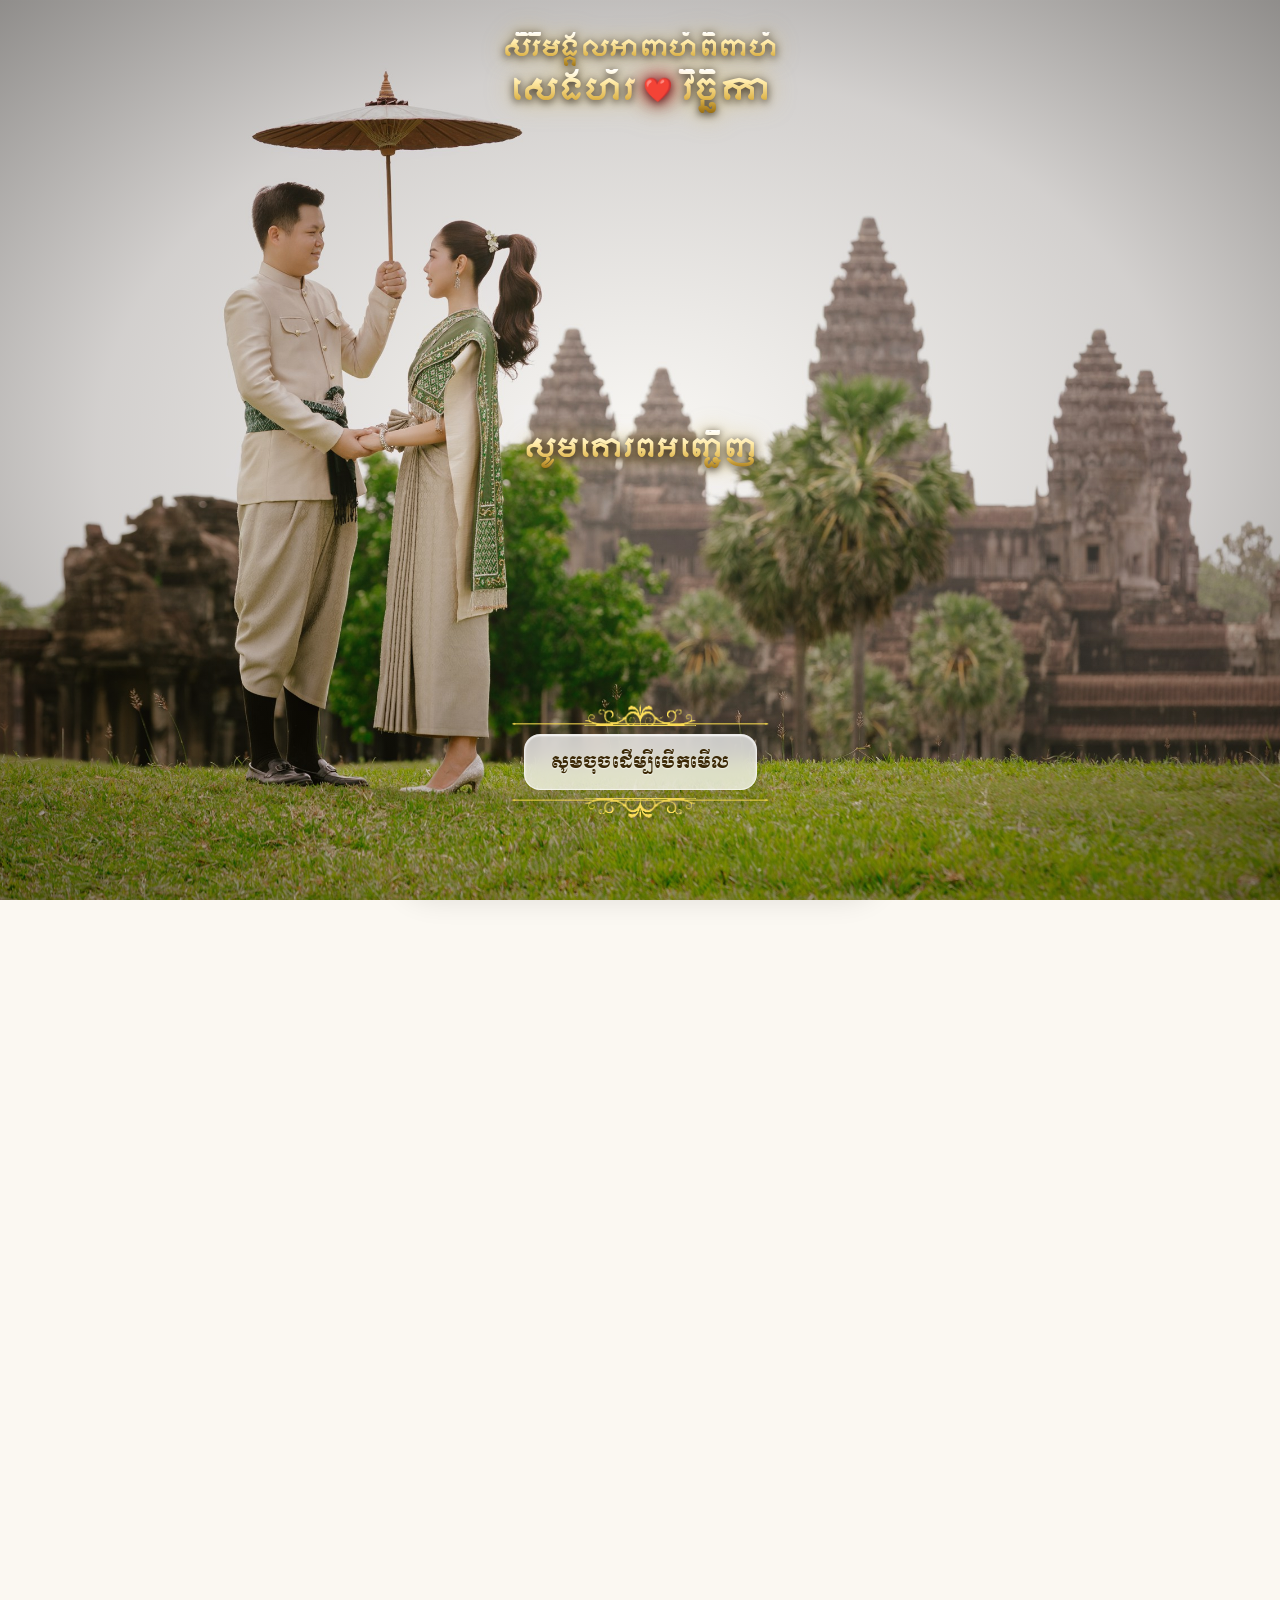
==== commit a824fd2a: "Add files via upload" ====
--- a/index.html
+++ b/index.html
@@ -40,7 +40,7 @@
 
             <!-- WEDDING TITLE & COUPLE NAMES -->
             <div class="cover-wedding-header">
-                <h2 class="cover-wedding-title">សិរីសួស្តីមង្គលអាពាហ៍ពិពាហ៍</h2>
+                <h2 class="cover-wedding-title">សិរីមង្គលអាពាហ៍ពិពាហ៍</h2>
                 <h1 class="cover-couple-names">សេងហ័រ <span class="cover-heart">❤️</span> វិច្ឆិកា</h1>
             </div>
         </div>
@@ -417,7 +417,7 @@
                                 <div class="timeline-card">
                                     <span class="timeline-time-badge">វេលាម៉ោង ០៥:០០ នាទីល្ងាច</span>
                                     <h4 class="timeline-title">អញ្ជើញភ្ញៀវកិត្តិយសពិសាភោជនាហារ</h4>
-                                    <p class="timeline-desc">ទទួលបដិសណ្ឋារកិច្ច និងពិសាភោជនាហារ នៅសាលពិធី ជីម៉ែប៉ែនព្រមៀរសេនដ័រ (យៀកថៃ) ក្រុងកំពង់ចាម</p>
+                                    <p class="timeline-desc">ទទួលបដិសណ្ឋារកិច្ច និងពិសាភោជនាហារ នៅសាលពិធី ដឹម៉ៃប៊េនព្រេមៀសេនធ័រ (យៀកថៃ) ក្រុងកំពង់ចាម</p>
                                 </div>
                             </div>
                         </div>
@@ -432,7 +432,7 @@
                     <button id="btnPosterModalClose" class="poster-modal-close" type="button" aria-label="Close">&times;</button>
                     <!-- Modal Day Switcher -->
                     <div class="modal-day-switch">
-                        <button id="modalBtnDay1" class="modal-day-pill active" type="button" data-slide="0">📅 ថ្ងៃទី ១ (២១ វិច្ឆិកា)</button>
+                        <button id="modalBtnDay1" class="modal-day-pill active" type="button" data-slide="0">📅 ថ្ងៃទី ១ (២០ វិច្ឆិកា)</button>
                         <button id="modalBtnDay2" class="modal-day-pill" type="button" data-slide="1">💍 ថ្ងៃទី ២ (២២ វិច្ឆិកា)</button>
                     </div>
                     <img id="posterModalImg" src="assets/images/schedule-poster-day1.png" alt="កម្មវិធីមង្គលអាពាហ៍ពិពាហ៍ ផ្ទាំងធំ" class="poster-modal-image">
@@ -466,7 +466,7 @@
                     </svg>
                 </div>
 
-                <h3 id="venueNameText" class="venue-name">សណ្ឋាគារភ្នំប្រុស (អគារ B)</h3>
+                <h3 id="venueNameText" class="venue-name">សាលពិធី ដឹម៉ៃប៊េនព្រេមៀសេនធ័រ (យៀកថៃ)</h3>
                 <p id="venueAddressText" class="venue-address">ក្រុងកំពង់ចាម ខេត្តកំពង់ចាម</p>
 
                 <!-- Embedded Map Frame -->
@@ -525,111 +525,111 @@
 
                 <!-- Canva-Style Editorial Staggered Photo Grid -->
                 <div class="editorial-gallery-grid" id="editorialGalleryGrid">
-                    <!-- Row 1: Full-width Landscape Banner -->
-                    <div class="gallery-item landscape" data-index="1">
-                        <img src="assets/images/gallery-2.jpg" alt="Wedding Photo 2" loading="lazy">
-                        <div class="gallery-overlay-hint"><svg viewBox="0 0 24 24" fill="none" stroke="currentColor" stroke-width="2"><circle cx="11" cy="11" r="8"></circle><line x1="21" y1="21" x2="16.65" y2="16.65"></line></svg></div>
-                    </div>
-
-                    <!-- Row 2: Pair of Vertical Portraits -->
-                    <div class="gallery-item portrait" data-index="0">
-                        <img src="assets/images/gallery-1.jpg" alt="Wedding Photo 1" loading="lazy">
-                        <div class="gallery-overlay-hint"><svg viewBox="0 0 24 24" fill="none" stroke="currentColor" stroke-width="2"><circle cx="11" cy="11" r="8"></circle><line x1="21" y1="21" x2="16.65" y2="16.65"></line></svg></div>
-                    </div>
-                    <div class="gallery-item portrait" data-index="3">
-                        <img src="assets/images/gallery-4.jpg" alt="Wedding Photo 4" loading="lazy">
-                        <div class="gallery-overlay-hint"><svg viewBox="0 0 24 24" fill="none" stroke="currentColor" stroke-width="2"><circle cx="11" cy="11" r="8"></circle><line x1="21" y1="21" x2="16.65" y2="16.65"></line></svg></div>
-                    </div>
-
-                    <!-- Row 3: Full-width Landscape Banner -->
-                    <div class="gallery-item landscape" data-index="2">
-                        <img src="assets/images/gallery-3.jpg" alt="Wedding Photo 3" loading="lazy">
-                        <div class="gallery-overlay-hint"><svg viewBox="0 0 24 24" fill="none" stroke="currentColor" stroke-width="2"><circle cx="11" cy="11" r="8"></circle><line x1="21" y1="21" x2="16.65" y2="16.65"></line></svg></div>
-                    </div>
-
-                    <!-- Row 4: Pair of Vertical Portraits -->
-                    <div class="gallery-item portrait" data-index="5">
-                        <img src="assets/images/gallery-6.jpg" alt="Wedding Photo 6" loading="lazy">
-                        <div class="gallery-overlay-hint"><svg viewBox="0 0 24 24" fill="none" stroke="currentColor" stroke-width="2"><circle cx="11" cy="11" r="8"></circle><line x1="21" y1="21" x2="16.65" y2="16.65"></line></svg></div>
-                    </div>
-                    <div class="gallery-item portrait" data-index="6">
-                        <img src="assets/images/gallery-7.jpg" alt="Wedding Photo 7" loading="lazy">
-                        <div class="gallery-overlay-hint"><svg viewBox="0 0 24 24" fill="none" stroke="currentColor" stroke-width="2"><circle cx="11" cy="11" r="8"></circle><line x1="21" y1="21" x2="16.65" y2="16.65"></line></svg></div>
-                    </div>
-
-                    <!-- Row 5: Full-width Landscape Banner -->
-                    <div class="gallery-item landscape" data-index="4">
-                        <img src="assets/images/gallery-5.jpg" alt="Wedding Photo 5" loading="lazy">
-                        <div class="gallery-overlay-hint"><svg viewBox="0 0 24 24" fill="none" stroke="currentColor" stroke-width="2"><circle cx="11" cy="11" r="8"></circle><line x1="21" y1="21" x2="16.65" y2="16.65"></line></svg></div>
-                    </div>
-
-                    <!-- Extra Items (Smoothly toggleable) -->
-                    <!-- Row 6: Pair of Vertical Portraits -->
-                    <div class="gallery-item portrait gallery-extra-item" data-index="7">
-                        <img src="assets/images/gallery-8.jpg" alt="Wedding Photo 8" loading="lazy">
-                        <div class="gallery-overlay-hint"><svg viewBox="0 0 24 24" fill="none" stroke="currentColor" stroke-width="2"><circle cx="11" cy="11" r="8"></circle><line x1="21" y1="21" x2="16.65" y2="16.65"></line></svg></div>
-                    </div>
-                    <div class="gallery-item portrait gallery-extra-item" data-index="9">
-                        <img src="assets/images/gallery-10.jpg" alt="Wedding Photo 10" loading="lazy">
-                        <div class="gallery-overlay-hint"><svg viewBox="0 0 24 24" fill="none" stroke="currentColor" stroke-width="2"><circle cx="11" cy="11" r="8"></circle><line x1="21" y1="21" x2="16.65" y2="16.65"></line></svg></div>
-                    </div>
-
-                    <!-- Row 7: Full-width Landscape Banner -->
-                    <div class="gallery-item landscape gallery-extra-item" data-index="8">
-                        <img src="assets/images/gallery-9.jpg" alt="Wedding Photo 9" loading="lazy">
-                        <div class="gallery-overlay-hint"><svg viewBox="0 0 24 24" fill="none" stroke="currentColor" stroke-width="2"><circle cx="11" cy="11" r="8"></circle><line x1="21" y1="21" x2="16.65" y2="16.65"></line></svg></div>
-                    </div>
-
-                    <!-- Row 8: Pair of Vertical Portraits -->
-                    <div class="gallery-item portrait gallery-extra-item" data-index="10">
-                        <img src="assets/images/gallery-11.jpg" alt="Wedding Photo 11" loading="lazy">
-                        <div class="gallery-overlay-hint"><svg viewBox="0 0 24 24" fill="none" stroke="currentColor" stroke-width="2"><circle cx="11" cy="11" r="8"></circle><line x1="21" y1="21" x2="16.65" y2="16.65"></line></svg></div>
-                    </div>
-                    <div class="gallery-item portrait gallery-extra-item" data-index="11">
-                        <img src="assets/images/gallery-12.jpg" alt="Wedding Photo 12" loading="lazy">
-                        <div class="gallery-overlay-hint"><svg viewBox="0 0 24 24" fill="none" stroke="currentColor" stroke-width="2"><circle cx="11" cy="11" r="8"></circle><line x1="21" y1="21" x2="16.65" y2="16.65"></line></svg></div>
-                    </div>
-
-                    <!-- Row 9: Full-width Landscape Banner -->
-                    <div class="gallery-item landscape gallery-extra-item" data-index="12">
-                        <img src="assets/images/gallery-13.jpg" alt="Wedding Photo 13" loading="lazy">
-                        <div class="gallery-overlay-hint"><svg viewBox="0 0 24 24" fill="none" stroke="currentColor" stroke-width="2"><circle cx="11" cy="11" r="8"></circle><line x1="21" y1="21" x2="16.65" y2="16.65"></line></svg></div>
-                    </div>
-
-                    <!-- Row 10: Pair of Vertical Portraits -->
-                    <div class="gallery-item portrait gallery-extra-item" data-index="13">
-                        <img src="assets/images/gallery-14.jpg" alt="Wedding Photo 14" loading="lazy">
-                        <div class="gallery-overlay-hint"><svg viewBox="0 0 24 24" fill="none" stroke="currentColor" stroke-width="2"><circle cx="11" cy="11" r="8"></circle><line x1="21" y1="21" x2="16.65" y2="16.65"></line></svg></div>
-                    </div>
-                    <div class="gallery-item portrait gallery-extra-item" data-index="14">
-                        <img src="assets/images/gallery-15.jpg" alt="Wedding Photo 15" loading="lazy">
-                        <div class="gallery-overlay-hint"><svg viewBox="0 0 24 24" fill="none" stroke="currentColor" stroke-width="2"><circle cx="11" cy="11" r="8"></circle><line x1="21" y1="21" x2="16.65" y2="16.65"></line></svg></div>
-                    </div>
-
-                    <!-- Row 11: Pair of Vertical Portraits -->
-                    <div class="gallery-item portrait gallery-extra-item" data-index="15">
-                        <img src="assets/images/gallery-16.jpg" alt="Wedding Photo 16" loading="lazy">
-                        <div class="gallery-overlay-hint"><svg viewBox="0 0 24 24" fill="none" stroke="currentColor" stroke-width="2"><circle cx="11" cy="11" r="8"></circle><line x1="21" y1="21" x2="16.65" y2="16.65"></line></svg></div>
-                    </div>
-                    <div class="gallery-item portrait gallery-extra-item" data-index="16">
-                        <img src="assets/images/gallery-17.jpg" alt="Wedding Photo 17" loading="lazy">
-                        <div class="gallery-overlay-hint"><svg viewBox="0 0 24 24" fill="none" stroke="currentColor" stroke-width="2"><circle cx="11" cy="11" r="8"></circle><line x1="21" y1="21" x2="16.65" y2="16.65"></line></svg></div>
-                    </div>
-
-                    <!-- Row 12: Pair of Vertical Portraits -->
-                    <div class="gallery-item portrait gallery-extra-item" data-index="17">
-                        <img src="assets/images/gallery-18.jpg" alt="Wedding Photo 18" loading="lazy">
-                        <div class="gallery-overlay-hint"><svg viewBox="0 0 24 24" fill="none" stroke="currentColor" stroke-width="2"><circle cx="11" cy="11" r="8"></circle><line x1="21" y1="21" x2="16.65" y2="16.65"></line></svg></div>
-                    </div>
-                    <div class="gallery-item portrait gallery-extra-item" data-index="18">
-                        <img src="assets/images/gallery-19.jpg" alt="Wedding Photo 19" loading="lazy">
-                        <div class="gallery-overlay-hint"><svg viewBox="0 0 24 24" fill="none" stroke="currentColor" stroke-width="2"><circle cx="11" cy="11" r="8"></circle><line x1="21" y1="21" x2="16.65" y2="16.65"></line></svg></div>
-                    </div>
-
-                    <!-- Row 13: Centerpiece Vertical Portrait -->
-                    <div class="gallery-item portrait gallery-extra-item gallery-center-portrait" data-index="19">
-                        <img src="assets/images/gallery-20.jpg" alt="Wedding Photo 20" loading="lazy">
-                        <div class="gallery-overlay-hint"><svg viewBox="0 0 24 24" fill="none" stroke="currentColor" stroke-width="2"><circle cx="11" cy="11" r="8"></circle><line x1="21" y1="21" x2="16.65" y2="16.65"></line></svg></div>
+                    <!-- Row 1: Full-width Landscape Banner -->
+                    <div class="gallery-item landscape" data-index="0">
+                        <img src="assets/images/gallery-2.jpg" alt="Wedding Photo 2" loading="lazy">
+                        <div class="gallery-overlay-hint"><svg viewBox="0 0 24 24" fill="none" stroke="currentColor" stroke-width="2"><circle cx="11" cy="11" r="8"></circle><line x1="21" y1="21" x2="16.65" y2="16.65"></line></svg></div>
+                    </div>
+
+                    <!-- Row 2: Pair of Vertical Portraits (Sunset Romance) -->
+                    <div class="gallery-item portrait" data-index="1">
+                        <img src="assets/images/gallery-1.jpg" alt="Wedding Photo 1" loading="lazy">
+                        <div class="gallery-overlay-hint"><svg viewBox="0 0 24 24" fill="none" stroke="currentColor" stroke-width="2"><circle cx="11" cy="11" r="8"></circle><line x1="21" y1="21" x2="16.65" y2="16.65"></line></svg></div>
+                    </div>
+                    <div class="gallery-item portrait" data-index="2">
+                        <img src="assets/images/gallery-14.jpg" alt="Wedding Photo 14" loading="lazy">
+                        <div class="gallery-overlay-hint"><svg viewBox="0 0 24 24" fill="none" stroke="currentColor" stroke-width="2"><circle cx="11" cy="11" r="8"></circle><line x1="21" y1="21" x2="16.65" y2="16.65"></line></svg></div>
+                    </div>
+
+                    <!-- Row 3: Full-width Landscape Banner -->
+                    <div class="gallery-item landscape" data-index="3">
+                        <img src="assets/images/gallery-3.jpg" alt="Wedding Photo 3" loading="lazy">
+                        <div class="gallery-overlay-hint"><svg viewBox="0 0 24 24" fill="none" stroke="currentColor" stroke-width="2"><circle cx="11" cy="11" r="8"></circle><line x1="21" y1="21" x2="16.65" y2="16.65"></line></svg></div>
+                    </div>
+
+                    <!-- Row 4: Pair of Vertical Portraits (Studio) -->
+                    <div class="gallery-item portrait" data-index="4">
+                        <img src="assets/images/gallery-6.jpg" alt="Wedding Photo 6" loading="lazy">
+                        <div class="gallery-overlay-hint"><svg viewBox="0 0 24 24" fill="none" stroke="currentColor" stroke-width="2"><circle cx="11" cy="11" r="8"></circle><line x1="21" y1="21" x2="16.65" y2="16.65"></line></svg></div>
+                    </div>
+                    <div class="gallery-item portrait" data-index="5">
+                        <img src="assets/images/gallery-7.jpg" alt="Wedding Photo 7" loading="lazy">
+                        <div class="gallery-overlay-hint"><svg viewBox="0 0 24 24" fill="none" stroke="currentColor" stroke-width="2"><circle cx="11" cy="11" r="8"></circle><line x1="21" y1="21" x2="16.65" y2="16.65"></line></svg></div>
+                    </div>
+
+                    <!-- Row 5: Full-width Landscape Banner -->
+                    <div class="gallery-item landscape" data-index="6">
+                        <img src="assets/images/gallery-5.jpg" alt="Wedding Photo 5" loading="lazy">
+                        <div class="gallery-overlay-hint"><svg viewBox="0 0 24 24" fill="none" stroke="currentColor" stroke-width="2"><circle cx="11" cy="11" r="8"></circle><line x1="21" y1="21" x2="16.65" y2="16.65"></line></svg></div>
+                    </div>
+
+                    <!-- Extra Items (Smoothly toggleable) -->
+                    <!-- Row 6: Pair of Vertical Portraits (Studio) -->
+                    <div class="gallery-item portrait gallery-extra-item" data-index="7">
+                        <img src="assets/images/gallery-21.jpg" alt="Wedding Photo 21" loading="lazy">
+                        <div class="gallery-overlay-hint"><svg viewBox="0 0 24 24" fill="none" stroke="currentColor" stroke-width="2"><circle cx="11" cy="11" r="8"></circle><line x1="21" y1="21" x2="16.65" y2="16.65"></line></svg></div>
+                    </div>
+                    <div class="gallery-item portrait gallery-extra-item" data-index="8">
+                        <img src="assets/images/gallery-22.jpg" alt="Wedding Photo 22" loading="lazy">
+                        <div class="gallery-overlay-hint"><svg viewBox="0 0 24 24" fill="none" stroke="currentColor" stroke-width="2"><circle cx="11" cy="11" r="8"></circle><line x1="21" y1="21" x2="16.65" y2="16.65"></line></svg></div>
+                    </div>
+
+                    <!-- Row 7: Full-width Landscape Banner (Angkor Boat) -->
+                    <div class="gallery-item landscape gallery-extra-item" data-index="9">
+                        <img src="assets/images/gallery-9.jpg" alt="Wedding Photo 9" loading="lazy">
+                        <div class="gallery-overlay-hint"><svg viewBox="0 0 24 24" fill="none" stroke="currentColor" stroke-width="2"><circle cx="11" cy="11" r="8"></circle><line x1="21" y1="21" x2="16.65" y2="16.65"></line></svg></div>
+                    </div>
+
+                    <!-- Row 8: Pair of Vertical Portraits (Angkor & Nature) -->
+                    <div class="gallery-item portrait gallery-extra-item" data-index="10">
+                        <img src="assets/images/gallery-8.jpg" alt="Wedding Photo 8" loading="lazy">
+                        <div class="gallery-overlay-hint"><svg viewBox="0 0 24 24" fill="none" stroke="currentColor" stroke-width="2"><circle cx="11" cy="11" r="8"></circle><line x1="21" y1="21" x2="16.65" y2="16.65"></line></svg></div>
+                    </div>
+                    <div class="gallery-item portrait gallery-extra-item" data-index="11">
+                        <img src="assets/images/gallery-10.jpg" alt="Wedding Photo 10" loading="lazy">
+                        <div class="gallery-overlay-hint"><svg viewBox="0 0 24 24" fill="none" stroke="currentColor" stroke-width="2"><circle cx="11" cy="11" r="8"></circle><line x1="21" y1="21" x2="16.65" y2="16.65"></line></svg></div>
+                    </div>
+
+                    <!-- Row 9: Full-width Landscape Banner -->
+                    <div class="gallery-item landscape gallery-extra-item" data-index="12">
+                        <img src="assets/images/gallery-13.jpg" alt="Wedding Photo 13" loading="lazy">
+                        <div class="gallery-overlay-hint"><svg viewBox="0 0 24 24" fill="none" stroke="currentColor" stroke-width="2"><circle cx="11" cy="11" r="8"></circle><line x1="21" y1="21" x2="16.65" y2="16.65"></line></svg></div>
+                    </div>
+
+                    <!-- Row 10: Pair of Vertical Portraits (Garden) -->
+                    <div class="gallery-item portrait gallery-extra-item" data-index="13">
+                        <img src="assets/images/gallery-11.jpg" alt="Wedding Photo 11" loading="lazy">
+                        <div class="gallery-overlay-hint"><svg viewBox="0 0 24 24" fill="none" stroke="currentColor" stroke-width="2"><circle cx="11" cy="11" r="8"></circle><line x1="21" y1="21" x2="16.65" y2="16.65"></line></svg></div>
+                    </div>
+                    <div class="gallery-item portrait gallery-extra-item" data-index="14">
+                        <img src="assets/images/gallery-12.jpg" alt="Wedding Photo 12" loading="lazy">
+                        <div class="gallery-overlay-hint"><svg viewBox="0 0 24 24" fill="none" stroke="currentColor" stroke-width="2"><circle cx="11" cy="11" r="8"></circle><line x1="21" y1="21" x2="16.65" y2="16.65"></line></svg></div>
+                    </div>
+
+                    <!-- Row 11: Pair of Vertical Portraits (Chinese Traditional) -->
+                    <div class="gallery-item portrait gallery-extra-item" data-index="15">
+                        <img src="assets/images/gallery-16.jpg" alt="Wedding Photo 16" loading="lazy">
+                        <div class="gallery-overlay-hint"><svg viewBox="0 0 24 24" fill="none" stroke="currentColor" stroke-width="2"><circle cx="11" cy="11" r="8"></circle><line x1="21" y1="21" x2="16.65" y2="16.65"></line></svg></div>
+                    </div>
+                    <div class="gallery-item portrait gallery-extra-item" data-index="16">
+                        <img src="assets/images/gallery-17.jpg" alt="Wedding Photo 17" loading="lazy">
+                        <div class="gallery-overlay-hint"><svg viewBox="0 0 24 24" fill="none" stroke="currentColor" stroke-width="2"><circle cx="11" cy="11" r="8"></circle><line x1="21" y1="21" x2="16.65" y2="16.65"></line></svg></div>
+                    </div>
+
+                    <!-- Row 12: Pair of Vertical Portraits (Chinese Traditional & Sunglasses) -->
+                    <div class="gallery-item portrait gallery-extra-item" data-index="17">
+                        <img src="assets/images/gallery-18.jpg" alt="Wedding Photo 18" loading="lazy">
+                        <div class="gallery-overlay-hint"><svg viewBox="0 0 24 24" fill="none" stroke="currentColor" stroke-width="2"><circle cx="11" cy="11" r="8"></circle><line x1="21" y1="21" x2="16.65" y2="16.65"></line></svg></div>
+                    </div>
+                    <div class="gallery-item portrait gallery-extra-item" data-index="18">
+                        <img src="assets/images/gallery-23.jpg" alt="Wedding Photo 23" loading="lazy">
+                        <div class="gallery-overlay-hint"><svg viewBox="0 0 24 24" fill="none" stroke="currentColor" stroke-width="2"><circle cx="11" cy="11" r="8"></circle><line x1="21" y1="21" x2="16.65" y2="16.65"></line></svg></div>
+                    </div>
+
+                    <!-- Row 13: Centerpiece Vertical Portrait Finale (Ang Pao) -->
+                    <div class="gallery-item portrait gallery-extra-item gallery-center-portrait" data-index="19">
+                        <img src="assets/images/gallery-20.jpg" alt="Wedding Photo 20" loading="lazy">
+                        <div class="gallery-overlay-hint"><svg viewBox="0 0 24 24" fill="none" stroke="currentColor" stroke-width="2"><circle cx="11" cy="11" r="8"></circle><line x1="21" y1="21" x2="16.65" y2="16.65"></line></svg></div>
                     </div>
                 </div>
 
--- a/css/style.css
+++ b/css/style.css
@@ -1174,81 +1174,82 @@
     text-align: center;
 }
 
-.royal-parent-name {
-    font-family: 'Kantumruy Pro', var(--font-khmer-body);
-    font-weight: 600;
-    font-size: 17px;
-    line-height: 1.85;
-    color: #fff2ad;
-    text-shadow: 0 1px 2px #000000, 0 2px 5px rgba(0, 0, 0, 0.95), 0 0 12px rgba(0, 0, 0, 0.85);
-    letter-spacing: 0.3px;
-    white-space: nowrap;
-}
-
-/* Formal Invitation Block */
-.royal-invitation-block {
-    max-width: 540px;
-    margin: 0 auto 20px;
-    text-align: center;
-    padding: 0;
-    background: transparent;
-    border: none;
-    box-shadow: none;
-}
-
-.royal-invitation-lead {
-    font-family: var(--font-khmer-moul);
-    font-size: 17px;
-    line-height: 1.65;
-    color: #fff2ad;
-    background: linear-gradient(180deg, #ffffff 0%, #fae07a 40%, #e0ab32 100%);
-    -webkit-background-clip: text;
-    -webkit-text-fill-color: transparent;
-    filter: drop-shadow(0 2px 3px rgba(0, 0, 0, 1)) drop-shadow(0 3px 8px rgba(0, 0, 0, 0.95));
-    margin-bottom: 12px;
-    letter-spacing: 0.4px;
-}
-
-.royal-invitation-body {
-    font-family: 'Kantumruy Pro', var(--font-khmer-body);
-    font-size: 14.5px;
-    line-height: 2.15;
-    color: #fffdf5;
-    text-shadow: 0 1px 2px #000000, 0 2px 6px rgba(0, 0, 0, 0.95), 0 0 12px rgba(0, 0, 0, 0.9);
-    margin: 0 auto;
-    font-weight: 500;
-}
-
-/* Couple Row - Moulpali Font in Embossed Gold */
-.royal-couple-row {
-    display: flex;
-    justify-content: center;
-    align-items: center;
-    max-width: 540px;
-    margin: 0 auto 18px;
-    gap: 12px;
-    padding: 0;
-    background: transparent;
-    border: none;
-    box-shadow: none;
-}
-
-.royal-couple-col {
-    flex: 1;
-    text-align: center;
-}
-
-.royal-role-tag {
-    display: block;
-    font-family: 'Kantumruy Pro', var(--font-khmer-body);
-    font-weight: 600;
-    font-size: 14px;
-    color: #ffd875;
-    text-shadow: 0 1px 2px #000000, 0 2px 4px rgba(0, 0, 0, 0.95);
-    margin-bottom: 5px;
-    letter-spacing: 0.3px;
-}
-
+.royal-parent-name {
+    font-family: var(--font-khmer-moulpali), 'Moulpali', cursive, serif;
+    font-weight: normal;
+    font-size: 16px;
+    line-height: 1.95;
+    color: #fff2ad;
+    text-shadow: 0 1px 2px #000000, 0 2px 5px rgba(0, 0, 0, 0.95), 0 0 12px rgba(0, 0, 0, 0.85);
+    letter-spacing: 0.3px;
+    white-space: nowrap;
+}
+
+/* Formal Invitation Block */
+.royal-invitation-block {
+    max-width: 540px;
+    margin: 0 auto 20px;
+    text-align: center;
+    padding: 0;
+    background: transparent;
+    border: none;
+    box-shadow: none;
+}
+
+.royal-invitation-lead {
+    font-family: var(--font-khmer-moulpali), 'Moulpali', cursive, serif;
+    font-weight: normal;
+    font-size: 17px;
+    line-height: 1.7;
+    color: #fff2ad;
+    background: linear-gradient(180deg, #ffffff 0%, #fae07a 40%, #e0ab32 100%);
+    -webkit-background-clip: text;
+    -webkit-text-fill-color: transparent;
+    filter: drop-shadow(0 2px 3px rgba(0, 0, 0, 1)) drop-shadow(0 3px 8px rgba(0, 0, 0, 0.95));
+    margin-bottom: 12px;
+    letter-spacing: 0.4px;
+}
+
+.royal-invitation-body {
+    font-family: var(--font-khmer-moulpali), 'Moulpali', cursive, serif;
+    font-weight: normal;
+    font-size: 14px;
+    line-height: 2.25;
+    color: #fae28c;
+    text-shadow: 0 1px 2px #000000, 0 2px 6px rgba(0, 0, 0, 0.95), 0 0 12px rgba(0, 0, 0, 0.9);
+    margin: 0 auto;
+}
+
+/* Couple Row - Moulpali Font in Embossed Gold */
+.royal-couple-row {
+    display: flex;
+    justify-content: center;
+    align-items: center;
+    max-width: 540px;
+    margin: 0 auto 18px;
+    gap: 12px;
+    padding: 0;
+    background: transparent;
+    border: none;
+    box-shadow: none;
+}
+
+.royal-couple-col {
+    flex: 1;
+    text-align: center;
+}
+
+.royal-role-tag {
+    display: block;
+    font-family: var(--font-khmer-moulpali), 'Moulpali', cursive, serif;
+    font-weight: normal;
+    font-size: 14px;
+    color: #ffd875;
+    text-shadow: 0 1px 2px #000000, 0 2px 4px rgba(0, 0, 0, 0.95);
+    margin-bottom: 5px;
+    letter-spacing: 0.3px;
+}
+
 .royal-couple-name {
     font-family: var(--font-khmer-moulpali);
     font-size: 25px;
@@ -2250,7 +2251,6 @@
 .gallery-item img[src*="gallery-1.jpg"] { object-position: center 14%; }
 .gallery-item img[src*="gallery-2.jpg"] { object-position: center 25%; }
 .gallery-item img[src*="gallery-3.jpg"] { object-position: center 58%; }
-.gallery-item img[src*="gallery-4.jpg"] { object-position: center 15%; }
 .gallery-item img[src*="gallery-5.jpg"] { object-position: 45% 65%; }
 .gallery-item img[src*="gallery-6.jpg"] { object-position: center 16%; }
 .gallery-item img[src*="gallery-7.jpg"] { object-position: center 15%; }
@@ -2261,12 +2261,13 @@
 .gallery-item img[src*="gallery-12.jpg"] { object-position: center 10%; }
 .gallery-item img[src*="gallery-13.jpg"] { object-position: center 20%; }
 .gallery-item img[src*="gallery-14.jpg"] { object-position: center 3%; }
-.gallery-item img[src*="gallery-15.jpg"] { object-position: center 6%; }
 .gallery-item img[src*="gallery-16.jpg"] { object-position: center 4%; }
 .gallery-item img[src*="gallery-17.jpg"] { object-position: center 5%; }
 .gallery-item img[src*="gallery-18.jpg"] { object-position: center 3%; }
-.gallery-item img[src*="gallery-19.jpg"] { object-position: 36% 6%; }
-.gallery-item img[src*="gallery-20.jpg"] { object-position: center 4%; }
+.gallery-item img[src*="gallery-20.jpg"] { object-position: center 4%; }
+.gallery-item img[src*="gallery-21.jpg"] { object-position: center 10%; }
+.gallery-item img[src*="gallery-22.jpg"] { object-position: center 12%; }
+.gallery-item img[src*="gallery-23.jpg"] { object-position: center 8%; }
 
 /* Zoom indicator */
 .gallery-overlay-hint {
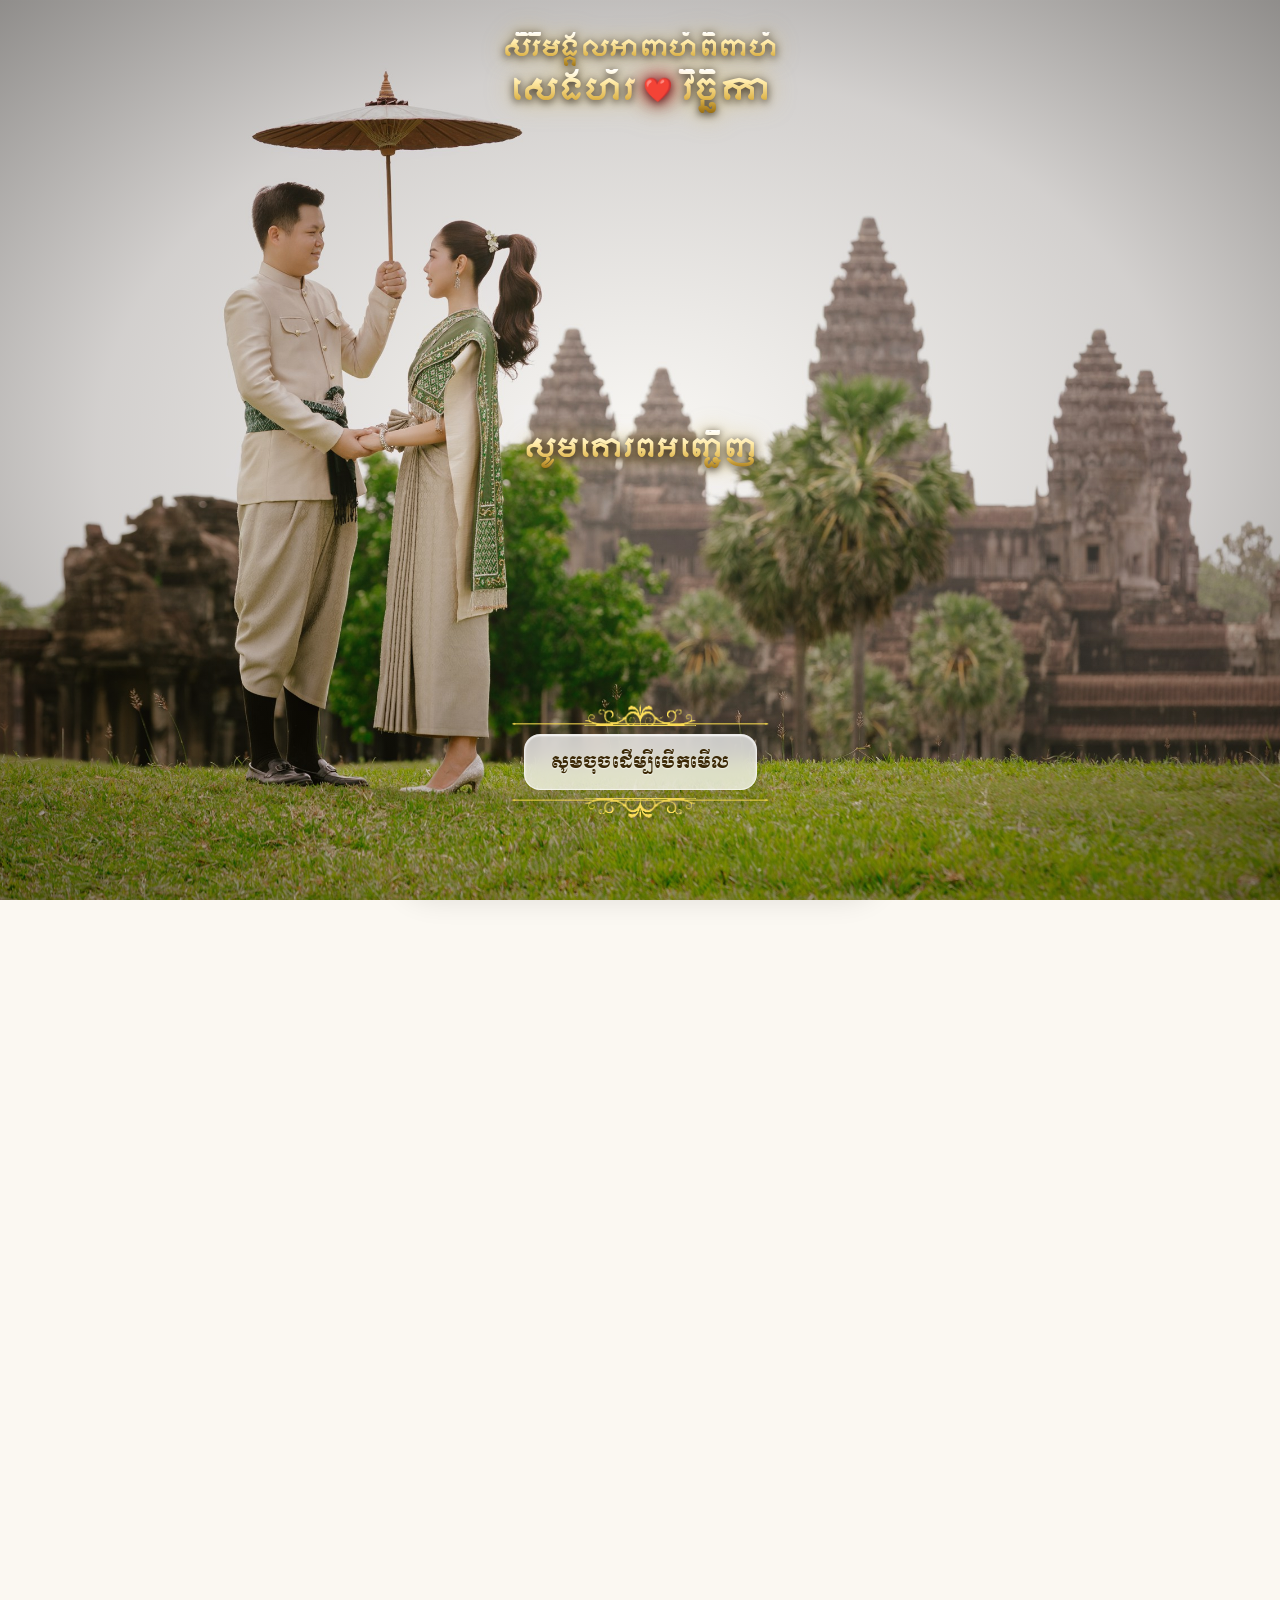
==== commit 388aaea9: "Add files via upload" ====
--- a/index.html
+++ b/index.html
@@ -19,7 +19,7 @@
 
     
     <!-- Stylesheet -->
-    <link rel="stylesheet" href="css/style.css">
+    <link rel="stylesheet" href="css/style.css?v=4">
     
     <!-- Favicon -->
     <link rel="icon" type="image/png" href="assets/images/qr-code.png">
@@ -192,16 +192,48 @@
                         </div>
                     </div>
 
-                    <!-- Add to Calendar Button -->
-                    <button id="btnAddCalendar" class="btn-add-calendar" type="button">
-                        <svg width="16" height="16" viewBox="0 0 24 24" fill="none" stroke="currentColor" stroke-width="2">
-                            <rect x="3" y="4" width="18" height="18" rx="2" ry="2"></rect>
-                            <line x1="16" y1="2" x2="16" y2="6"></line>
-                            <line x1="8" y1="2" x2="8" y2="6"></line>
-                            <line x1="3" y1="10" x2="21" y2="10"></line>
-                        </svg>
-                        <span>រក្សាទុកក្នុងប្រតិទិន (Save the Date)</span>
-                    </button>
+                    <!-- Countdown Actions: Save the Date (Middle) and Song Tap (Under It) -->
+                    <div class="royal-countdown-actions">
+                        <!-- Add to Calendar Button (Save the Date) -->
+                        <button id="btnAddCalendar" class="btn-add-calendar" type="button">
+                            <svg width="16" height="16" viewBox="0 0 24 24" fill="none" stroke="currentColor" stroke-width="2">
+                                <rect x="3" y="4" width="18" height="18" rx="2" ry="2"></rect>
+                                <line x1="16" y1="2" x2="16" y2="6"></line>
+                                <line x1="8" y1="2" x2="8" y2="6"></line>
+                                <line x1="3" y1="10" x2="21" y2="10"></line>
+                            </svg>
+                            <span>រក្សាទុកក្នុងប្រតិទិន (Save the Date)</span>
+                        </button>
+
+                        <!-- Music Play Tap Button & Finger Hint (Under Save the Date) -->
+                        <div id="songTapWrapper" class="song-tap-wrapper">
+                            <button id="btnSongCountdown" class="btn-song-countdown" type="button" aria-label="ចុចដើម្បីស្ដាប់ចម្រៀង">
+                                <span class="song-disc-icon">
+                                    <svg class="song-icon-play" viewBox="0 0 24 24" width="11" height="11" fill="#ffffff">
+                                        <polygon points="7,4 19,12 7,20"></polygon>
+                                    </svg>
+                                    <svg class="song-icon-pause" viewBox="0 0 24 24" width="11" height="11" fill="#ffffff">
+                                        <rect x="6" y="4" width="3.5" height="16" rx="1"></rect>
+                                        <rect x="14.5" y="4" width="3.5" height="16" rx="1"></rect>
+                                    </svg>
+                                </span>
+                                <span class="song-btn-label">ចុចដើម្បីស្ដាប់ចម្រៀង</span>
+                                <span class="song-sound-bars" aria-hidden="true">
+                                    <span></span>
+                                    <span></span>
+                                    <span></span>
+                                </span>
+                            </button>
+                            <div class="song-tap-hand" aria-hidden="true">
+                                <svg class="tap-finger-svg" width="22" height="26" viewBox="0 0 24 24" fill="none" stroke="#f6ce7a" stroke-width="2" stroke-linecap="round" stroke-linejoin="round">
+                                    <path d="M10 13V3.5a1.5 1.5 0 0 1 3 0V12"/>
+                                    <path d="M13 10a1.5 1.5 0 0 1 3 0v2"/>
+                                    <path d="M16 11a1.5 1.5 0 0 1 3 0v2"/>
+                                    <path d="M19 12.5a1.5 1.5 0 0 1 3 0V16a6 6 0 0 1-6 6h-2a6 6 0 0 1-4.24-1.76l-3.8-3.8a1.5 1.5 0 0 1 2.12-2.12L10 15"/>
+                                </svg>
+                            </div>
+                        </div>
+                    </div>
                 </div>
 
                 <!-- Hidden fallback img tags for script safety -->
@@ -630,13 +662,41 @@
                     <div class="gallery-item portrait gallery-extra-item gallery-center-portrait" data-index="19">
                         <img src="assets/images/gallery-20.jpg" alt="Wedding Photo 20" loading="lazy">
                         <div class="gallery-overlay-hint"><svg viewBox="0 0 24 24" fill="none" stroke="currentColor" stroke-width="2"><circle cx="11" cy="11" r="8"></circle><line x1="21" y1="21" x2="16.65" y2="16.65"></line></svg></div>
+                    </div>
+
+                    <!-- Row 14: Full-width Landscape Banner (Angkor Ruins Seated) -->
+                    <div class="gallery-item landscape gallery-extra-item" data-index="20">
+                        <img src="assets/images/gallery-24.jpg" alt="Wedding Photo 24" loading="lazy">
+                        <div class="gallery-overlay-hint"><svg viewBox="0 0 24 24" fill="none" stroke="currentColor" stroke-width="2"><circle cx="11" cy="11" r="8"></circle><line x1="21" y1="21" x2="16.65" y2="16.65"></line></svg></div>
+                    </div>
+
+                    <!-- Row 15: Pair of Vertical Portraits (Khmer Traditional Attire & Romantic Gaze) -->
+                    <div class="gallery-item portrait gallery-extra-item" data-index="21">
+                        <img src="assets/images/gallery-26.jpg" alt="Wedding Photo 26" loading="lazy">
+                        <div class="gallery-overlay-hint"><svg viewBox="0 0 24 24" fill="none" stroke="currentColor" stroke-width="2"><circle cx="11" cy="11" r="8"></circle><line x1="21" y1="21" x2="16.65" y2="16.65"></line></svg></div>
+                    </div>
+                    <div class="gallery-item portrait gallery-extra-item" data-index="22">
+                        <img src="assets/images/gallery-27.jpg" alt="Wedding Photo 27" loading="lazy">
+                        <div class="gallery-overlay-hint"><svg viewBox="0 0 24 24" fill="none" stroke="currentColor" stroke-width="2"><circle cx="11" cy="11" r="8"></circle><line x1="21" y1="21" x2="16.65" y2="16.65"></line></svg></div>
+                    </div>
+
+                    <!-- Row 16: Full-width Landscape Banner (Angkor Courtyard & Umbrella) -->
+                    <div class="gallery-item landscape gallery-extra-item" data-index="23">
+                        <img src="assets/images/gallery-25.jpg" alt="Wedding Photo 25" loading="lazy">
+                        <div class="gallery-overlay-hint"><svg viewBox="0 0 24 24" fill="none" stroke="currentColor" stroke-width="2"><circle cx="11" cy="11" r="8"></circle><line x1="21" y1="21" x2="16.65" y2="16.65"></line></svg></div>
+                    </div>
+
+                    <!-- Row 17: Full-width Landscape Banner (Walking Hand-in-Hand at Ancient Corridor) -->
+                    <div class="gallery-item landscape gallery-extra-item" data-index="24">
+                        <img src="assets/images/gallery-28.jpg" alt="Wedding Photo 28" loading="lazy">
+                        <div class="gallery-overlay-hint"><svg viewBox="0 0 24 24" fill="none" stroke="currentColor" stroke-width="2"><circle cx="11" cy="11" r="8"></circle><line x1="21" y1="21" x2="16.65" y2="16.65"></line></svg></div>
                     </div>
                 </div>
 
                 <!-- See All Photos Toggle Button -->
                 <div class="gallery-action-box">
                     <button id="btnToggleGallery" class="btn-gallery-more" type="button" aria-expanded="false">
-                        <span id="toggleGalleryText">មើលរូបថតទាំងអស់ (២០ សន្លឹក)</span>
+                        <span id="toggleGalleryText">មើលរូបថតទាំងអស់ (២៥ សន្លឹក)</span>
                         <svg class="toggle-icon" width="18" height="18" viewBox="0 0 24 24" fill="none" stroke="currentColor" stroke-width="2.2"><polyline points="6 9 12 15 18 9"></polyline></svg>
                     </button>
                 </div>
@@ -655,7 +715,7 @@
             <div class="lightbox-content-box">
                 <img id="lightboxImg" class="lightbox-content" src="" alt="Full view">
                 <div id="lightboxCaption" class="lightbox-caption"></div>
-                <div id="lightboxCounter" class="lightbox-counter">១ / ២០</div>
+                <div id="lightboxCounter" class="lightbox-counter">១ / ២៥</div>
             </div>
         </div>
 
--- a/css/style.css
+++ b/css/style.css
@@ -571,23 +571,23 @@
         font-size: 20px;
     }
     .cover-flourish {
-        max-width: 330px;
+        max-width: 270px;
     }
     .cover-flourish.flourish-top {
-        margin-bottom: -5px;
+        margin-bottom: 7px;
     }
     .cover-flourish.flourish-bottom {
-        margin-top: -5px;
+        margin-top: 7px;
     }
     .btn-cover-open {
-        padding: 11px 28px;
-        min-height: 48px;
-        min-width: 250px;
-        max-width: 295px;
+        padding: 11px 26px;
+        min-height: 56px;
+        min-width: 200px;
+        max-width: 240px;
         border-radius: 16px;
     }
     .btn-cover-open span {
-        font-size: 17.5px;
+        font-size: 16px;
     }
     .bottom-nav {
         width: calc(100% - 20px);
@@ -1174,82 +1174,82 @@
     text-align: center;
 }
 
-.royal-parent-name {
-    font-family: var(--font-khmer-moulpali), 'Moulpali', cursive, serif;
-    font-weight: normal;
-    font-size: 16px;
-    line-height: 1.95;
-    color: #fff2ad;
-    text-shadow: 0 1px 2px #000000, 0 2px 5px rgba(0, 0, 0, 0.95), 0 0 12px rgba(0, 0, 0, 0.85);
-    letter-spacing: 0.3px;
-    white-space: nowrap;
-}
-
-/* Formal Invitation Block */
-.royal-invitation-block {
-    max-width: 540px;
-    margin: 0 auto 20px;
-    text-align: center;
-    padding: 0;
-    background: transparent;
-    border: none;
-    box-shadow: none;
-}
-
-.royal-invitation-lead {
-    font-family: var(--font-khmer-moulpali), 'Moulpali', cursive, serif;
-    font-weight: normal;
-    font-size: 17px;
-    line-height: 1.7;
-    color: #fff2ad;
-    background: linear-gradient(180deg, #ffffff 0%, #fae07a 40%, #e0ab32 100%);
-    -webkit-background-clip: text;
-    -webkit-text-fill-color: transparent;
-    filter: drop-shadow(0 2px 3px rgba(0, 0, 0, 1)) drop-shadow(0 3px 8px rgba(0, 0, 0, 0.95));
-    margin-bottom: 12px;
-    letter-spacing: 0.4px;
-}
-
-.royal-invitation-body {
-    font-family: var(--font-khmer-moulpali), 'Moulpali', cursive, serif;
-    font-weight: normal;
-    font-size: 14px;
-    line-height: 2.25;
-    color: #fae28c;
-    text-shadow: 0 1px 2px #000000, 0 2px 6px rgba(0, 0, 0, 0.95), 0 0 12px rgba(0, 0, 0, 0.9);
-    margin: 0 auto;
-}
-
-/* Couple Row - Moulpali Font in Embossed Gold */
-.royal-couple-row {
-    display: flex;
-    justify-content: center;
-    align-items: center;
-    max-width: 540px;
-    margin: 0 auto 18px;
-    gap: 12px;
-    padding: 0;
-    background: transparent;
-    border: none;
-    box-shadow: none;
-}
-
-.royal-couple-col {
-    flex: 1;
-    text-align: center;
-}
-
-.royal-role-tag {
-    display: block;
-    font-family: var(--font-khmer-moulpali), 'Moulpali', cursive, serif;
-    font-weight: normal;
-    font-size: 14px;
-    color: #ffd875;
-    text-shadow: 0 1px 2px #000000, 0 2px 4px rgba(0, 0, 0, 0.95);
-    margin-bottom: 5px;
-    letter-spacing: 0.3px;
-}
-
+.royal-parent-name {
+    font-family: var(--font-khmer-moulpali), 'Moulpali', cursive, serif;
+    font-weight: normal;
+    font-size: 16px;
+    line-height: 1.95;
+    color: #fff2ad;
+    text-shadow: 0 1px 2px #000000, 0 2px 5px rgba(0, 0, 0, 0.95), 0 0 12px rgba(0, 0, 0, 0.85);
+    letter-spacing: 0.3px;
+    white-space: nowrap;
+}
+
+/* Formal Invitation Block */
+.royal-invitation-block {
+    max-width: 540px;
+    margin: 0 auto 20px;
+    text-align: center;
+    padding: 0;
+    background: transparent;
+    border: none;
+    box-shadow: none;
+}
+
+.royal-invitation-lead {
+    font-family: var(--font-khmer-moulpali), 'Moulpali', cursive, serif;
+    font-weight: normal;
+    font-size: 17px;
+    line-height: 1.7;
+    color: #fff2ad;
+    background: linear-gradient(180deg, #ffffff 0%, #fae07a 40%, #e0ab32 100%);
+    -webkit-background-clip: text;
+    -webkit-text-fill-color: transparent;
+    filter: drop-shadow(0 2px 3px rgba(0, 0, 0, 1)) drop-shadow(0 3px 8px rgba(0, 0, 0, 0.95));
+    margin-bottom: 12px;
+    letter-spacing: 0.4px;
+}
+
+.royal-invitation-body {
+    font-family: var(--font-khmer-moulpali), 'Moulpali', cursive, serif;
+    font-weight: normal;
+    font-size: 14px;
+    line-height: 2.25;
+    color: #fae28c;
+    text-shadow: 0 1px 2px #000000, 0 2px 6px rgba(0, 0, 0, 0.95), 0 0 12px rgba(0, 0, 0, 0.9);
+    margin: 0 auto;
+}
+
+/* Couple Row - Moulpali Font in Embossed Gold */
+.royal-couple-row {
+    display: flex;
+    justify-content: center;
+    align-items: center;
+    max-width: 540px;
+    margin: 0 auto 18px;
+    gap: 12px;
+    padding: 0;
+    background: transparent;
+    border: none;
+    box-shadow: none;
+}
+
+.royal-couple-col {
+    flex: 1;
+    text-align: center;
+}
+
+.royal-role-tag {
+    display: block;
+    font-family: var(--font-khmer-moulpali), 'Moulpali', cursive, serif;
+    font-weight: normal;
+    font-size: 14px;
+    color: #ffd875;
+    text-shadow: 0 1px 2px #000000, 0 2px 4px rgba(0, 0, 0, 0.95);
+    margin-bottom: 5px;
+    letter-spacing: 0.3px;
+}
+
 .royal-couple-name {
     font-family: var(--font-khmer-moulpali);
     font-size: 25px;
@@ -1393,7 +1393,21 @@
     margin-top: 4px;
 }
 
+/* Stacked Actions: Save the Date in Middle and Song Tap Under It */
+.royal-countdown-actions {
+    display: flex;
+    flex-direction: column;
+    align-items: center;
+    justify-content: center;
+    gap: 14px;
+    margin-top: 18px;
+    padding-bottom: 14px;
+    position: relative;
+    z-index: 6;
+}
+
 .royal-ceremony-section .btn-add-calendar {
+    margin-top: 0;
     background: transparent;
     border: 1.5px solid rgba(248, 222, 120, 0.85);
     color: #fff2ad;
@@ -1412,6 +1426,169 @@
     box-shadow: 0 4px 16px rgba(0, 0, 0, 0.8), 0 0 16px rgba(248, 222, 120, 0.5);
 }
 
+/* ========================================================
+   MUSIC PLAY TAP BUTTON UNDER COUNTDOWN
+   Matches reference: compact gold pill button, left orange disc with play/pause,
+   Khmer text "ចុចដើម្បីស្ដាប់ចម្រៀង", and front-positioned tapping finger hint
+   ======================================================== */
+.song-tap-wrapper {
+    display: inline-flex;
+    flex-direction: column;
+    align-items: flex-start;
+    margin: 0 auto;
+    cursor: pointer;
+    position: relative;
+    width: fit-content;
+    z-index: 5;
+}
+
+.btn-song-countdown {
+    background: linear-gradient(180deg, #fce5b2 0%, #eab85a 50%, #d89b38 100%);
+    border: 1.5px solid #8b5610;
+    border-radius: 999px;
+    padding: 2.5px 12px 2.5px 3px;
+    min-height: 33px;
+    display: inline-flex;
+    align-items: center;
+    gap: 7px;
+    cursor: pointer;
+    box-shadow: 0 3px 12px rgba(0, 0, 0, 0.5), 
+                inset 0 1px 1px rgba(255, 255, 255, 0.9), 
+                0 0 12px rgba(234, 184, 90, 0.35);
+    transition: all 0.25s cubic-bezier(0.2, 0.8, 0.2, 1);
+    position: relative;
+    user-select: none;
+    -webkit-user-select: none;
+    -webkit-tap-highlight-color: transparent;
+    outline: none;
+    z-index: 2;
+}
+
+.btn-song-countdown:hover {
+    transform: translateY(-1.5px) scale(1.02);
+    box-shadow: 0 5px 18px rgba(0, 0, 0, 0.6), 
+                inset 0 1px 2px rgba(255, 255, 255, 1), 
+                0 0 18px rgba(234, 184, 90, 0.55);
+}
+
+.btn-song-countdown:active {
+    transform: translateY(1px) scale(0.98);
+}
+
+.btn-song-countdown .song-disc-icon {
+    width: 26px;
+    height: 26px;
+    border-radius: 50%;
+    background: linear-gradient(135deg, #e99127 0%, #bf6a12 100%);
+    border: 1px solid rgba(255, 255, 255, 0.45);
+    box-shadow: inset 0 1px 2px rgba(255, 255, 255, 0.65), 0 1px 3px rgba(0, 0, 0, 0.3);
+    display: flex;
+    align-items: center;
+    justify-content: center;
+    color: #ffffff;
+    flex-shrink: 0;
+    transition: transform 0.25s ease;
+}
+
+.btn-song-countdown .song-icon-play {
+    display: block;
+    margin-left: 1.5px;
+}
+
+.btn-song-countdown .song-icon-pause {
+    display: none;
+}
+
+.btn-song-countdown.playing .song-icon-play {
+    display: none;
+}
+
+.btn-song-countdown.playing .song-icon-pause {
+    display: block;
+}
+
+.btn-song-countdown.playing {
+    animation: songButtonPulse 2.4s infinite ease-in-out;
+}
+
+@keyframes songButtonPulse {
+    0%, 100% {
+        box-shadow: 0 3px 12px rgba(0, 0, 0, 0.5), 
+                    inset 0 1px 1px rgba(255, 255, 255, 0.9), 
+                    0 0 12px rgba(234, 184, 90, 0.35);
+    }
+    50% {
+        box-shadow: 0 4px 18px rgba(0, 0, 0, 0.65), 
+                    inset 0 1px 2px rgba(255, 255, 255, 1), 
+                    0 0 20px rgba(246, 206, 122, 0.8);
+    }
+}
+
+.btn-song-countdown .song-btn-label {
+    font-family: 'Kantumruy Pro', 'Battambang', sans-serif;
+    font-size: 12px;
+    font-weight: 700;
+    color: #2a1702;
+    letter-spacing: 0.2px;
+    white-space: nowrap;
+    text-shadow: 0 1px 1px rgba(255, 255, 255, 0.45);
+    padding-top: 1px;
+}
+
+.song-sound-bars {
+    display: none;
+    align-items: flex-end;
+    gap: 2px;
+    height: 11px;
+    margin-left: 2px;
+}
+
+.btn-song-countdown.playing .song-sound-bars {
+    display: inline-flex;
+}
+
+.song-sound-bars span {
+    width: 2px;
+    background: #3b2003;
+    border-radius: 1px;
+    animation: barDance 0.8s ease-in-out infinite alternate;
+}
+
+.song-sound-bars span:nth-child(1) { height: 5px; animation-delay: 0.1s; }
+.song-sound-bars span:nth-child(2) { height: 11px; animation-delay: 0.3s; }
+.song-sound-bars span:nth-child(3) { height: 8px; animation-delay: 0.2s; }
+
+@keyframes barDance {
+    0% { height: 3px; }
+    100% { height: 11px; }
+}
+
+/* Hand Sign: Moved to the Front (left side under play icon) and in front (z-index 10) */
+.song-tap-hand {
+    position: absolute;
+    left: 8px;
+    bottom: -18px;
+    z-index: 10;
+    pointer-events: none;
+    animation: tapBobbing 1.6s ease-in-out infinite;
+    filter: drop-shadow(0 2px 3px rgba(0, 0, 0, 0.9)) drop-shadow(0 0 6px rgba(246, 206, 122, 0.5));
+}
+
+.song-tap-hand svg {
+    width: 22px;
+    height: 26px;
+    display: block;
+}
+
+@keyframes tapBobbing {
+    0%, 100% {
+        transform: translateY(0);
+    }
+    50% {
+        transform: translateY(-4px);
+    }
+}
+
 /* Responsive Royal Ceremony Section */
 @media (max-width: 600px) {
     .royal-ceremony-section {
@@ -1485,9 +1662,37 @@
     .royal-ceremony-section .countdown-text {
         font-size: 12.5px;
     }
+    .song-tap-wrapper {
+        margin: 0 auto;
+    }
+    .btn-song-countdown {
+        padding: 2.5px 11px 2.5px 3px;
+        min-height: 32px;
+    }
+    .btn-song-countdown .song-disc-icon {
+        width: 24px;
+        height: 24px;
+    }
+    .btn-song-countdown .song-btn-label {
+        font-size: 11.5px;
+    }
+    .song-tap-hand {
+        left: 7px;
+        bottom: -16px;
+    }
+    .song-tap-hand svg {
+        width: 20px;
+        height: 24px;
+    }
+    .royal-countdown-actions {
+        gap: 12px;
+        margin-top: 14px;
+        padding-bottom: 12px;
+    }
     .royal-ceremony-section .btn-add-calendar {
         font-size: 12.5px;
-        padding: 8px 16px;
+        padding: 8px 18px;
+        margin-top: 0;
     }
 }
 
@@ -2264,10 +2469,15 @@
 .gallery-item img[src*="gallery-16.jpg"] { object-position: center 4%; }
 .gallery-item img[src*="gallery-17.jpg"] { object-position: center 5%; }
 .gallery-item img[src*="gallery-18.jpg"] { object-position: center 3%; }
-.gallery-item img[src*="gallery-20.jpg"] { object-position: center 4%; }
-.gallery-item img[src*="gallery-21.jpg"] { object-position: center 10%; }
-.gallery-item img[src*="gallery-22.jpg"] { object-position: center 12%; }
-.gallery-item img[src*="gallery-23.jpg"] { object-position: center 8%; }
+.gallery-item img[src*="gallery-20.jpg"] { object-position: center 4%; }
+.gallery-item img[src*="gallery-21.jpg"] { object-position: center 10%; }
+.gallery-item img[src*="gallery-22.jpg"] { object-position: center 12%; }
+.gallery-item img[src*="gallery-23.jpg"] { object-position: center 8%; }
+.gallery-item img[src*="gallery-24.jpg"] { object-position: center 65%; }
+.gallery-item img[src*="gallery-25.jpg"] { object-position: center 60%; }
+.gallery-item img[src*="gallery-26.jpg"] { object-position: center 15%; }
+.gallery-item img[src*="gallery-27.jpg"] { object-position: center 22%; }
+.gallery-item img[src*="gallery-28.jpg"] { object-position: 60% 60%; }
 
 /* Zoom indicator */
 .gallery-overlay-hint {
